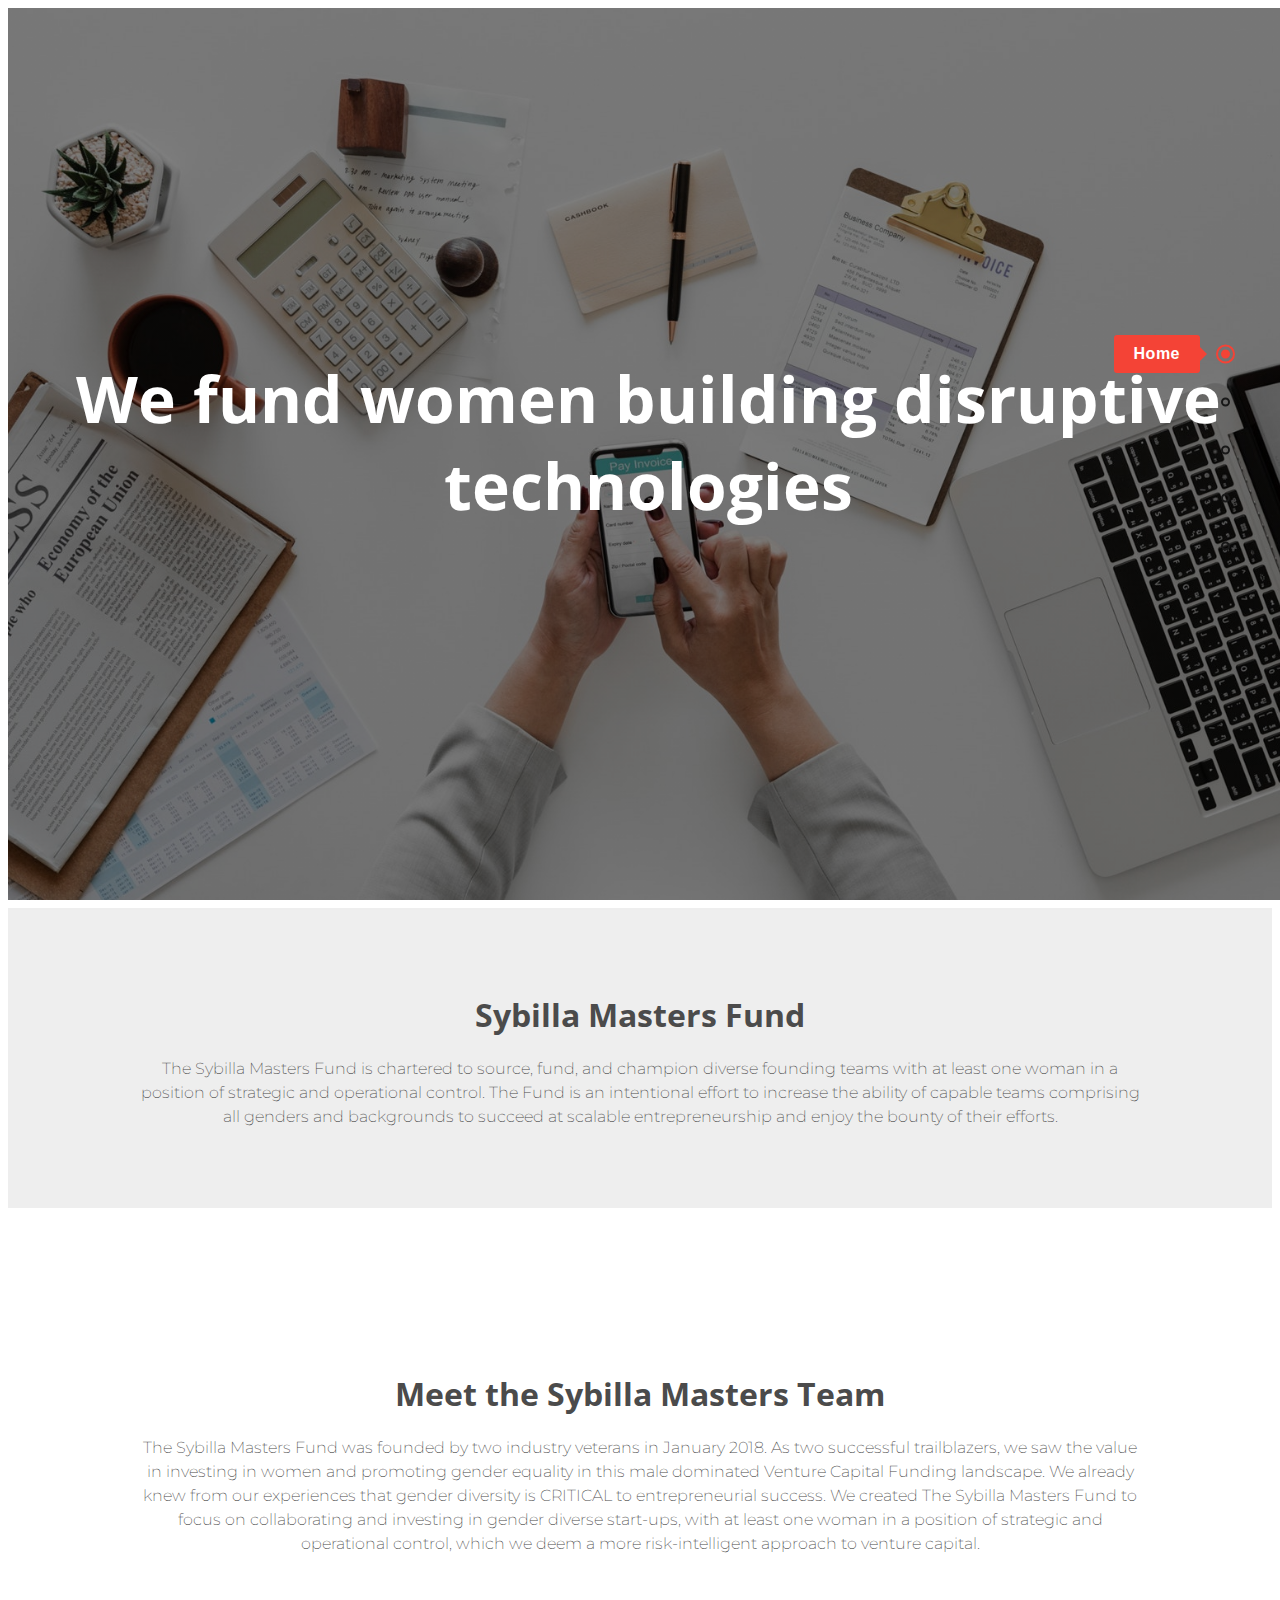
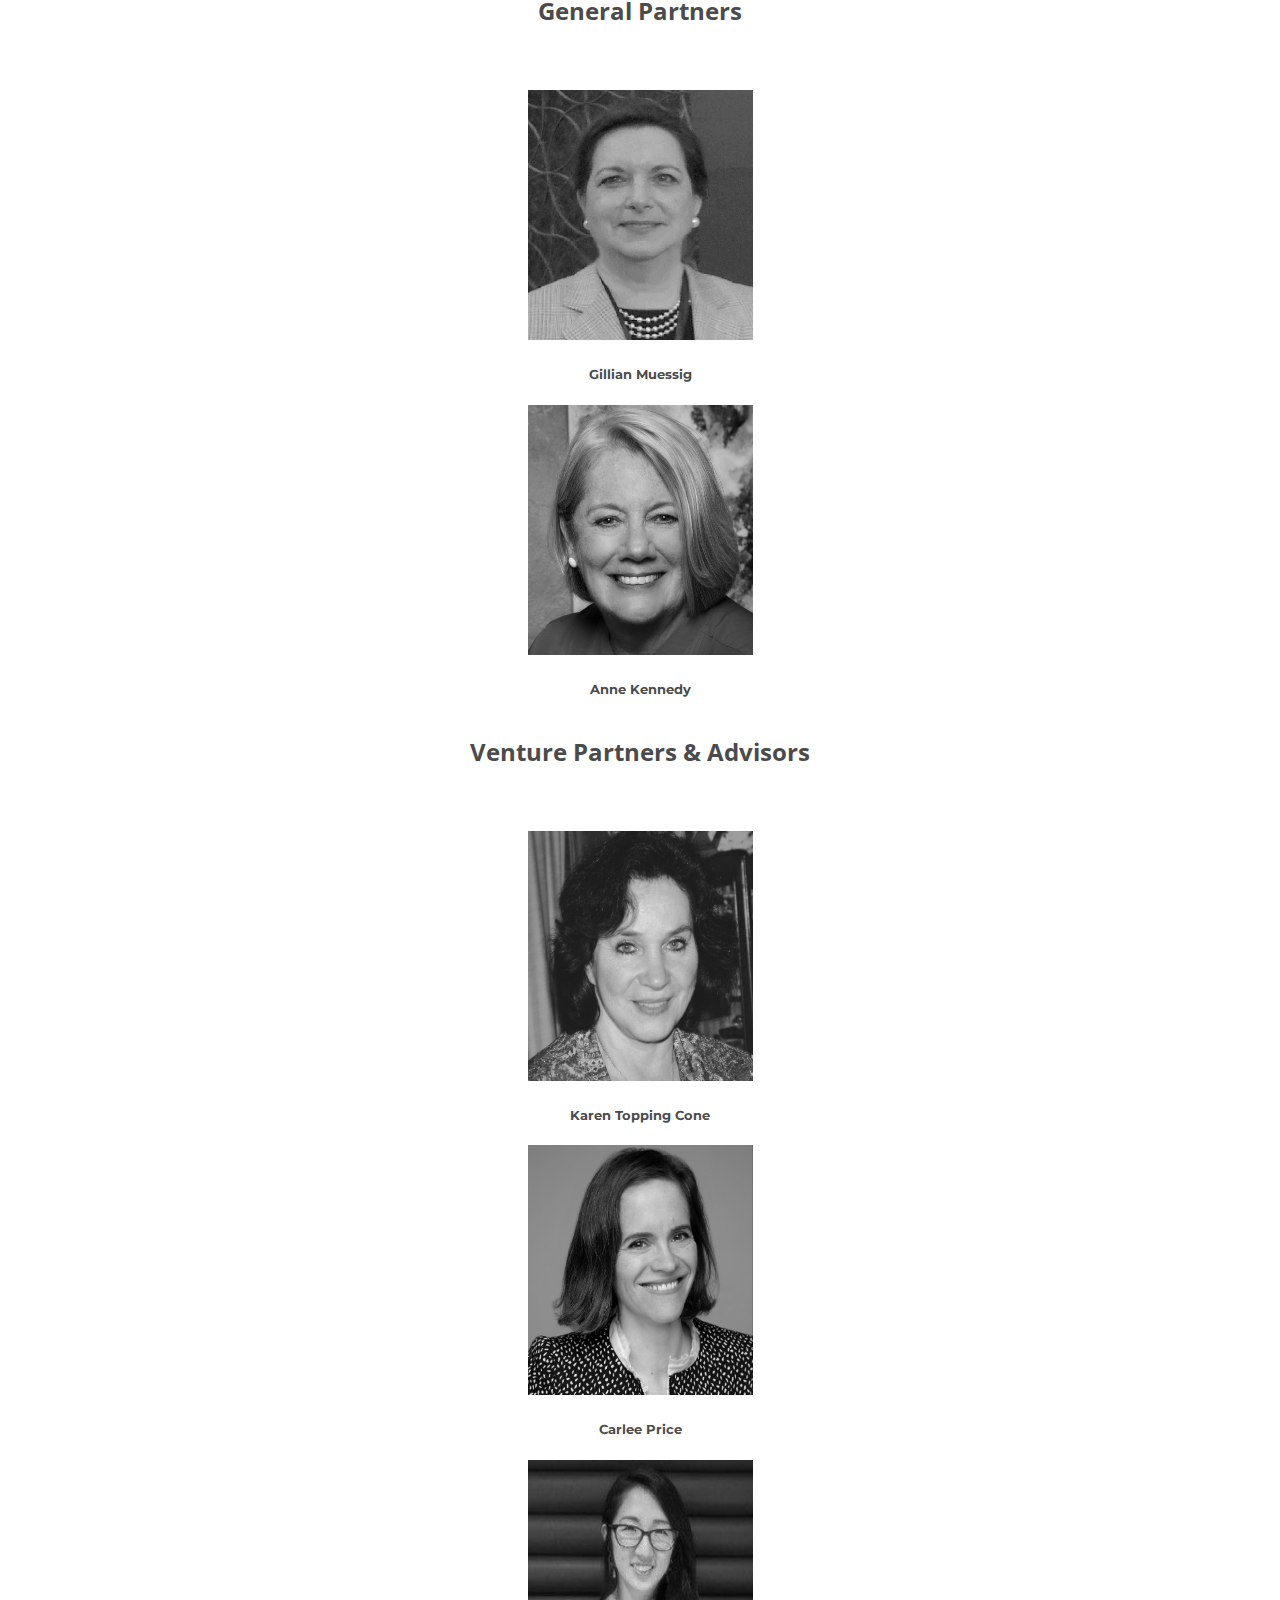
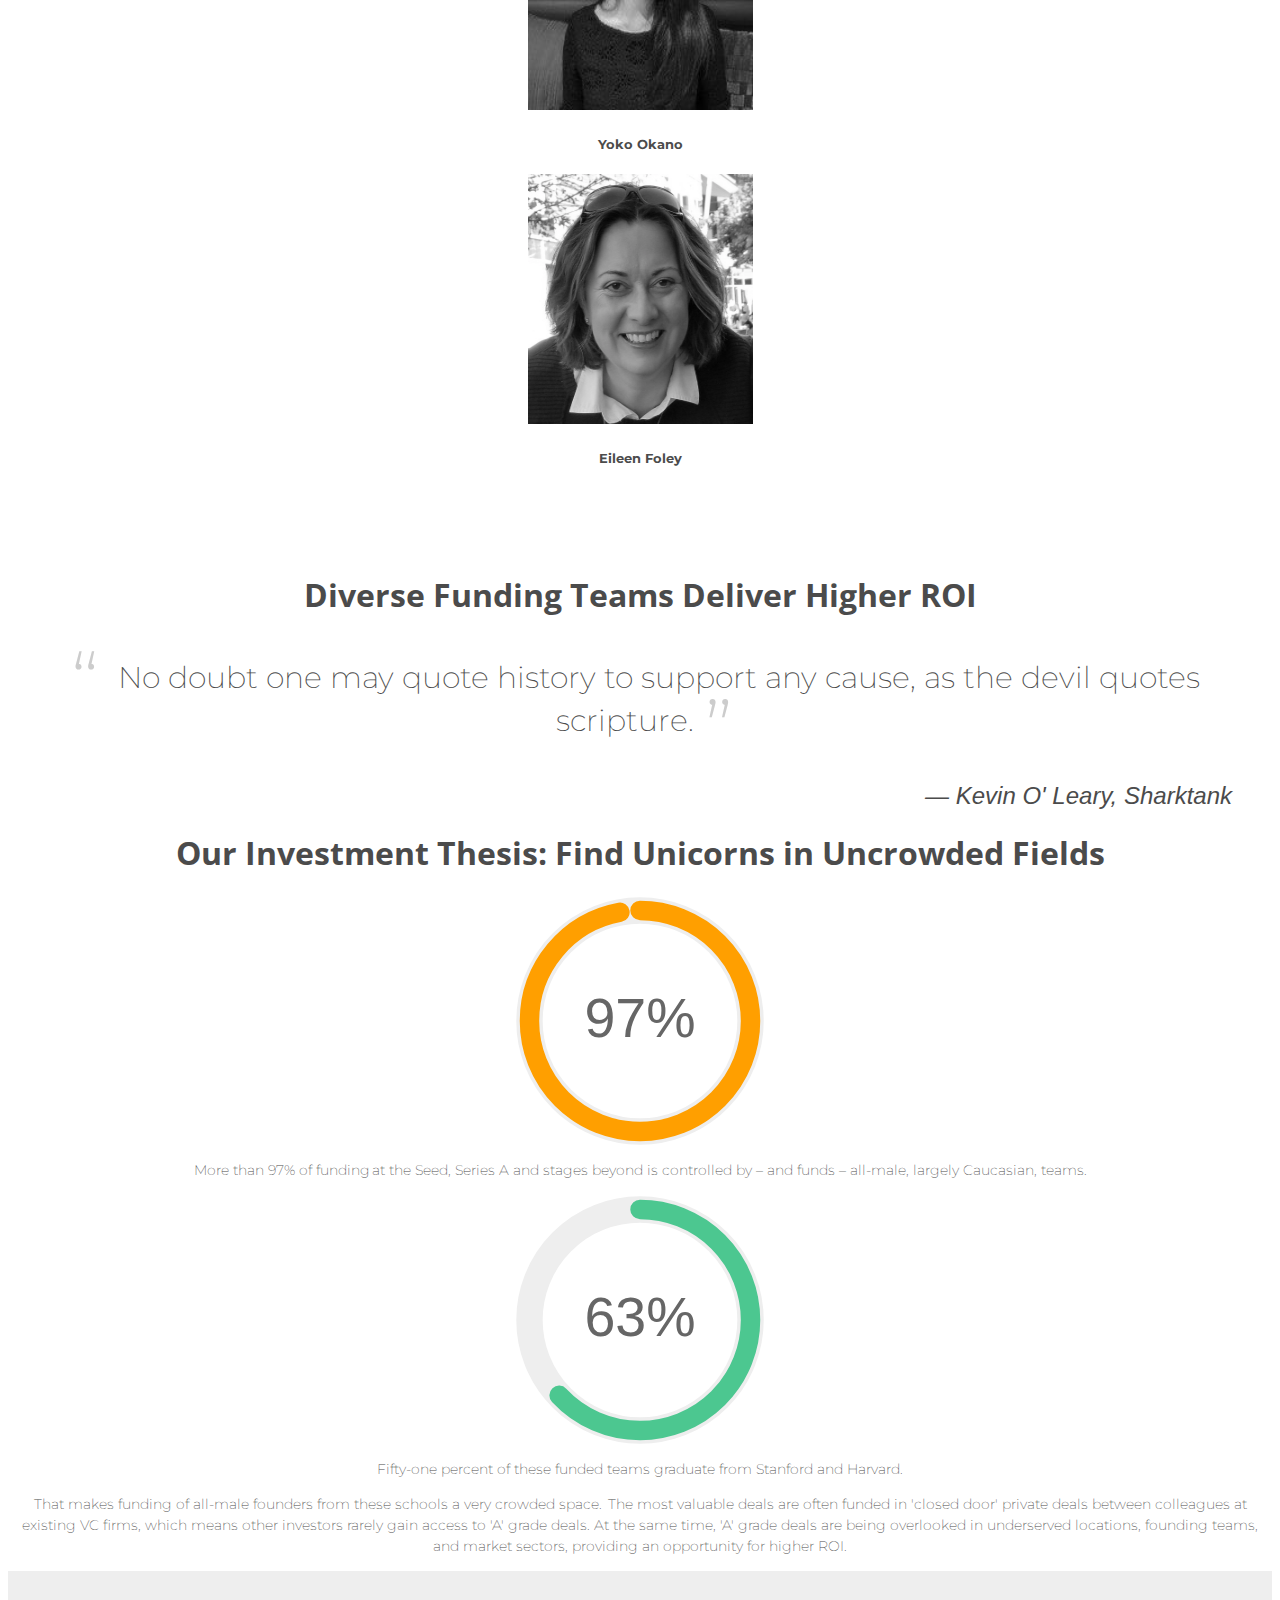
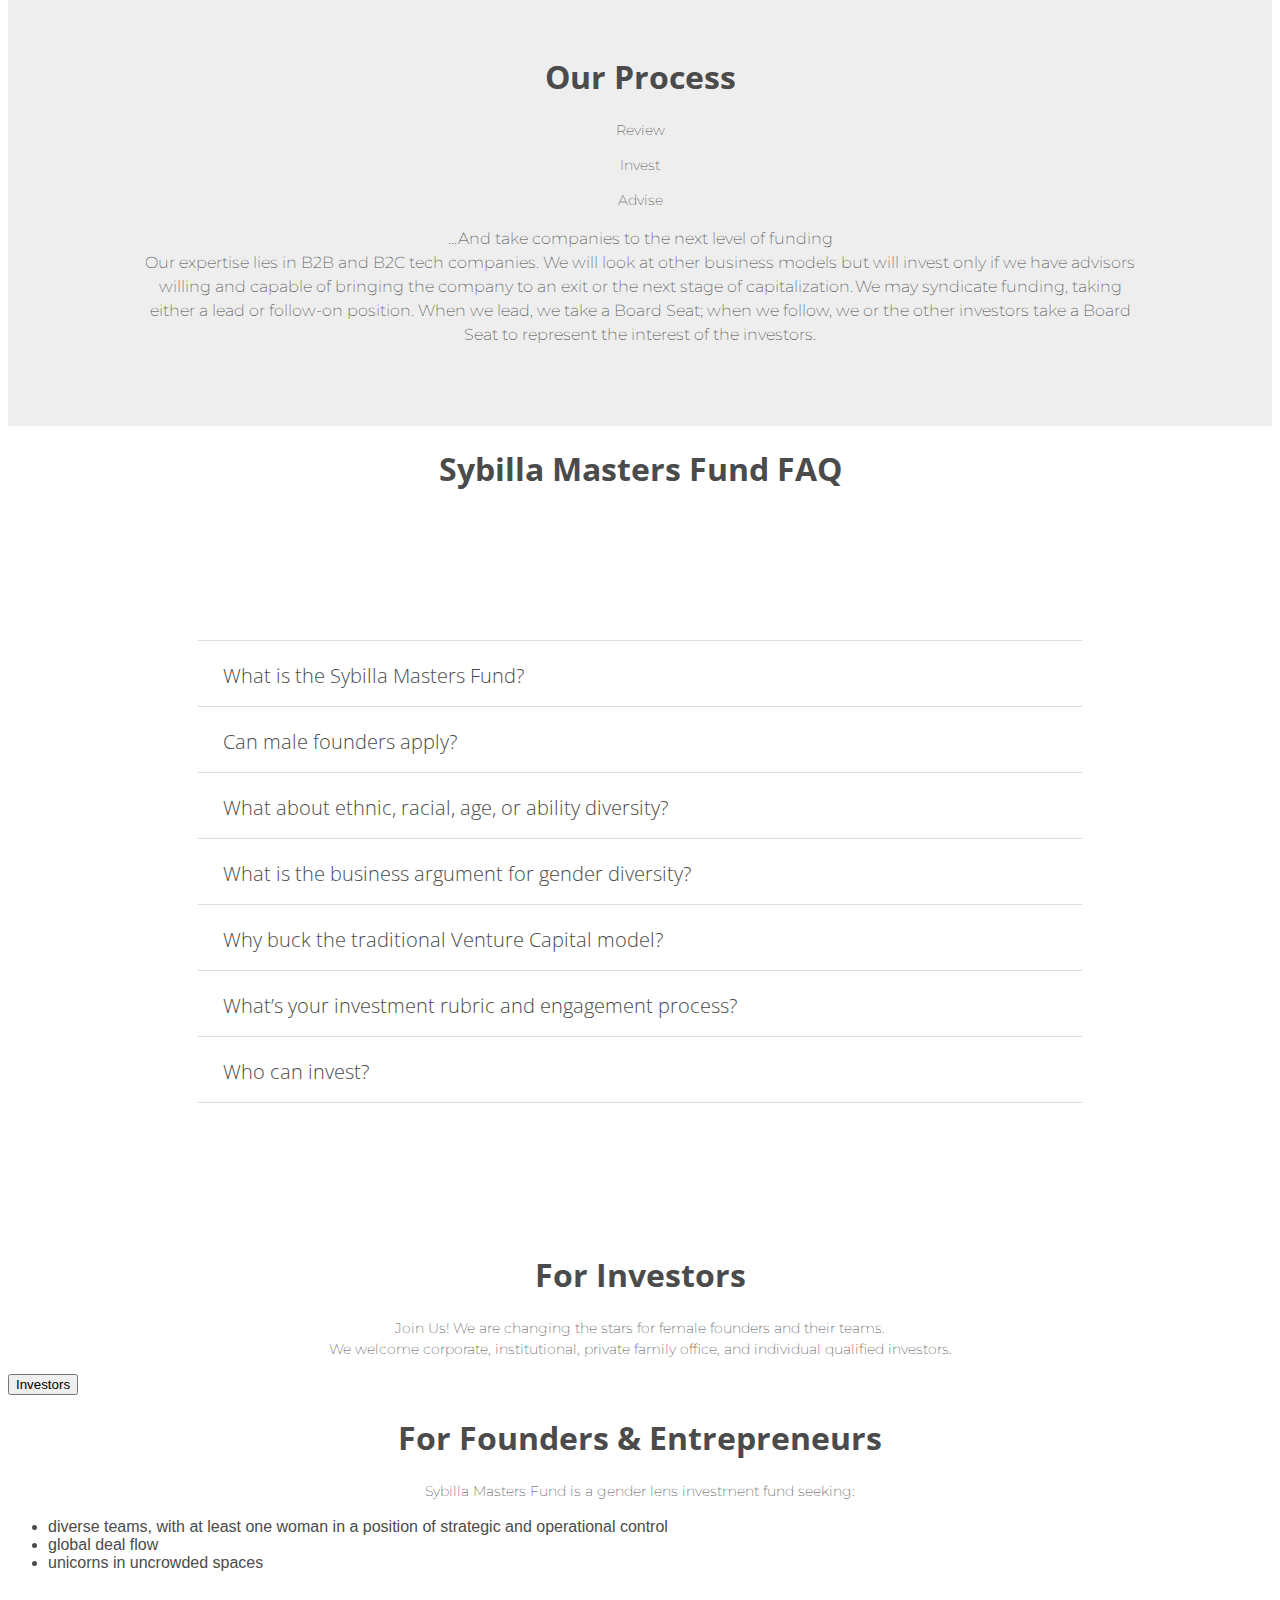
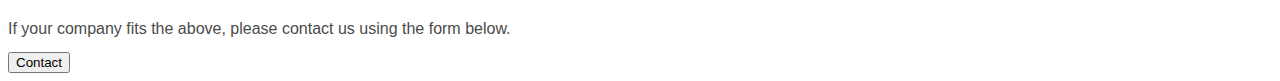
==== index.html @ 33b3172b "update" ====
<!DOCTYPE html>
<html lang="en">

  <head>

    <meta charset="utf-8">
    <meta name="viewport" content="width=device-width, initial-scale=1, shrink-to-fit=no">
    <meta name="description" content="">
    <meta name="author" content="">

    <title>Sybilla Masters Fund</title>

    <!-- Bootstrap core CSS -->
	<link rel="stylesheet" href="https://stackpath.bootstrapcdn.com/bootstrap/4.2.1/css/bootstrap.min.css" integrity="sha384-GJzZqFGwb1QTTN6wy59ffF1BuGJpLSa9DkKMp0DgiMDm4iYMj70gZWKYbI706tWS" crossorigin="anonymous">
	
	<!-- fa-icon -->
	<link href="vendor/fontawesome-free/css/all.min.css" rel="stylesheet">
	<!--javascript-->
   <script src="https://cdnjs.cloudflare.com/ajax/libs/popper.js/1.14.6/umd/popper.min.js" integrity="sha384-wHAiFfRlMFy6i5SRaxvfOCifBUQy1xHdJ/yoi7FRNXMRBu5WHdZYu1hA6ZOblgut" crossorigin="anonymous"></script>

    <!-- Custom styles for this template -->
    <link href="style.css" rel="stylesheet">

  </head>
  
  <body>
<!--nav -->
  <nav id="navbar" class="navbar">
  <ul class="nav-menu">
    <li>
      <a data-scroll="home" href="#home" class="dot active">
        <span>Home</span>
      </a>
    </li>
    <li>
      <a data-scroll="process" href="#process" class="dot">
        <span>About me</span>
      </a>
    </li>
    <li>
      <a data-scroll="faq" href="#faq" class="dot">
        <span>Services</span>
      </a>
    </li>
    <li>
      <a data-scroll="test" href="#test" class="dot">
        <span>Testimonials</span>
      </a>
    </li>
    <li>
      <a data-scroll="contact" href="#contact" class="dot">
        <span>Contact</span>
      </a>
    </li>
  </ul>
</nav>

<script type="text/javascript">
$(function() {
  
  var link = $('#navbar a.dot');
  
  // Move to specific section when click on menu link
  link.on('click', function(e) {
    var target = $($(this).attr('href'));
    $('html, body').animate({
      scrollTop: target.offset().top
    }, 600);
    $(this).addClass('active');
    e.preventDefault();
  });
  
  // Run the scrNav when scroll
  $(window).on('scroll', function(){
    scrNav();
  });
  
  // scrNav function 
  // Change active dot according to the active section in the window
  function scrNav() {
    var sTop = $(window).scrollTop();
    $('section').each(function() {
      var id = $(this).attr('id'),
          offset = $(this).offset().top-1,
          height = $(this).height();
      if(sTop >= offset && sTop < offset + height) {
        link.removeClass('active');
        $('#navbar').find('[data-scroll="' + id + '"]').addClass('active');
      }
    });
  }
  scrNav();
});
</script>
	
	<!-- end nav -->
	
  <section class="hero">
        <div class="hero-inner">
            <h1>We fund women building disruptive technologies</h1>

        </div>
    </section>
	
	<section id = "#about">
	<div class="text-intro">
	<h1>Sybilla Masters Fund</h1>
		<p>The Sybilla Masters Fund is chartered to source, fund, and champion diverse founding teams with at least one woman in a position of strategic and operational control. The Fund is an intentional effort to increase the ability of capable teams comprising all genders and backgrounds to succeed at scalable entrepreneurship and enjoy the bounty of their efforts.</p>
	</div>
	</section>
	<section id = "about_us_stats">
		<div class = "container"> 
			<div class = "row">
				<div class = "col-md-3 col-sm-4">
				<img src = "" alt = "">
				<h1> </h1>
				</div>
				
				<div class = "col-md-4 col-sm-4">
				<img src = "" alt = "">
				<h1></h1>
				</div>
			</div>
		
		</div>
	</section>
	<section id = "team">
	<h1>Meet the Sybilla Masters Team</h1>
	<p class = "over">The Sybilla Masters Fund was founded by two industry veterans in January 2018.  As two successful trailblazers, we saw the value in investing in women and promoting gender equality in this male dominated Venture Capital Funding landscape. We already knew from our experiences that gender diversity is CRITICAL to entrepreneurial success. We created The Sybilla Masters Fund to focus on collaborating and investing in gender diverse start-ups, with at least one woman in a position of strategic and operational control, which we deem a more risk-intelligent approach to venture capital.  </p>
	<div class = "container">
		<h2>General Partners</h2>
		<div class = "row center">
			<div class = "col-md-6 col-sm-6">
			<div class="team-member">
                <div class="team-img">
                    <img src="images/gillianMuessig.jpg" alt="team member" class="img-responsive"width = "225" height = "250">
                </div>
                               
            </div>
			<div class="team-title">
                <h5>Gillian Muessig</h5>
            </div>
			</div>
			
			<div class = "col-md-6 col-sm-6">
			<div class="team-member">
                <div class="team-img">
                    <img src="images/anneKennedy.jpg" alt="team member" class="img-responsive" width = "225" height = "250">
                </div>
                               
            </div>
			<div class="team-title">
                <h5>Anne Kennedy</h5>
            </div>
			</div>
		</div>
	</div>
	
	<div class = "container">
		<h2>Venture Partners & Advisors</h2>
		<div class = "row center">
			<div class = "col-md-3 col-sm-3">
			<div class="team-member">
                <div class="team-img">
                    <img src="images/karenCone.jpeg" alt="team member" class="img-responsive"width = "225" height = "250">
                </div>
                               
            </div>
			<div class="team-title">
                <h5>Karen Topping Cone</h5>
            </div>
			</div>
			
			<div class = "col-md-3 col-sm-3">
			<div class="team-member">
                <div class="team-img">
                    <img src="images/carleePrice.jpeg" alt="team member" class="img-responsive" width = "225" height = "250">
                </div>
                               
            </div>
			<div class="team-title">
                <h5>Carlee Price</h5>
            </div>
			</div>
			
			<div class = "col-md-3 col-sm-3">
			<div class="team-member">
                <div class="team-img">
                    <img src="images/yokoOkano.jpeg" alt="team member" class="img-responsive" width = "225" height = "250">
                </div>
                               
            </div>
			<div class="team-title">
                <h5>Yoko Okano</h5>
            </div>
			</div>
			
			<div class = "col-md-3 col-sm-3">
			<div class="team-member">
                <div class="team-img">
                    <img src="images/eileenFoley.png" alt="team member" class="img-responsive" width = "225" height = "250">
                </div>
                               
            </div>
			<div class="team-title">
                <h5>Eileen Foley</h5>
            </div>
			</div>
			
		
		</div>
	</div>
	
	</section>
	
	<!-- quotes -->
	<div class = "container">
		<h1> Diverse Funding Teams Deliver Higher ROI</h1>
		<div class = "row">
			<div class = "col-md-6">
				 <blockquote><p class="quotation"> 
  No doubt one may quote history to support any cause, as the devil quotes scripture.</p>
<footer>— Kevin O' Leary, Sharktank</footer>
</blockquote> 
			</div>
		</div>
	</div>
	
	
	<!-- stats -->
	<h1> Our Investment Thesis: Find Unicorns in Uncrowded Fields </h1>
	<div class = "container">
		<div class = "row">
			<div class = "col-md-6 col-sm-6">
			<svg viewBox="0 0 36 36" class="circular-chart orange">
				<path class="circle-bg"
        d="M18 2.0845
          a 15.9155 15.9155 0 0 1 0 31.831
          a 15.9155 15.9155 0 0 1 0 -31.831"
		/>
      <path class="circle"
        stroke-dasharray="97, 100"
        d="M18 2.0845
          a 15.9155 15.9155 0 0 1 0 31.831
          a 15.9155 15.9155 0 0 1 0 -31.831"
      />
      <text x="18" y="20.35" class="percentage">97%</text>
    </svg>
	<p> More than 97% of funding at the Seed, Series A and stages beyond is controlled by – and funds – all-male, largely Caucasian, teams.</p>
			</div>
			
			<div class = "col-md-6 col-sm-6">
			<svg viewBox="0 0 36 36" class="circular-chart green">
      <path class="circle-bg"
        d="M18 2.0845
          a 15.9155 15.9155 0 0 1 0 31.831
          a 15.9155 15.9155 0 0 1 0 -31.831"
      />
      <path class="circle"
        stroke-dasharray="63, 100"
        d="M18 2.0845
          a 15.9155 15.9155 0 0 1 0 31.831
          a 15.9155 15.9155 0 0 1 0 -31.831"
      />
      <text x="18" y="20.35" class="percentage">63%</text>
    </svg>
	<p>Fifty-one percent of these funded teams graduate from Stanford and Harvard.</p>
			</div>
		</div>
		<p>That makes funding of all-male founders from these schools a very crowded space. 
The most valuable deals are often funded in &#39;closed door&#39; private deals between colleagues at existing VC firms, which means other investors rarely gain
access to &#39;A&#39; grade deals. At the same time, &#39;A&#39; grade deals are being overlooked in underserved locations, founding teams, and market sectors, providing an
opportunity for higher ROI.</p>
	</div>
	
	<section id = "process">
		<h1> Our Process </h1>
		
		<div class = "container">
			<div class = "row">
			
				<div class = "col-md-4">
				<p style = "font-size: 2 em;">Review</p>
				</div>
				
				<div class = "col-md-4">
				<p style = "font-size: 2 em;">Invest</p>
				</div>
				
				<div class = "col-md-4">
				<p style = "font-size: 2 em;">Advise</p>
				</div>
			</div>
		</div>
		
		<p class = "over">...And take companies to the next level of funding
		</br>Our expertise lies in B2B and B2C tech companies. We will look at other business models but will invest only if we have advisors willing and capable of bringing the company to an exit or the next stage of capitalization. We may syndicate funding, taking either a lead or follow-on position. When we lead, we take a Board Seat; when we follow, we or the other investors take a Board Seat to represent the interest of the investors. </p>
	</section>
	
	<section id = "faq">
		<h1> Sybilla Masters Fund FAQ </h1>
		<div class="container accordion"> 
  
<div class="toggle">
	<div class="toggle-title ">
		<h3>
		<i></i>
		<span class="title-name">What is the Sybilla Masters Fund?</span>
		</h3>
	</div>
	<div class="toggle-inner">
		<p>A gender lens Venture Capital Fund chartered to support, fund, and champion high-potential technology-driven businesses with at least one woman on the founding team in a position of strategic and operational control. </p>
	</div>
	</div><!-- END OF TOGGLE -->
	
	
	<div class="toggle">
		<div class="toggle-title ">
			<h3>
			<i></i>
			<span class="title-name">Can male founders apply? </span>
			</h3>
		</div>
		
		<div class="toggle-inner">
			<p>Yes, so long as there is one woman in a position of strategic and operational control, appropriately titled and compensated. </p>
		</div>
		</div><!-- END OF TOGGLE -->
		
		<div class="toggle">
			<div class="toggle-title  ">
				<h3>
				<i></i>
				<span class="title-name"> What about ethnic, racial, age, or ability diversity? </span>
				</h3>
			</div>
			
			<div class="toggle-inner">
				<p>We encourage diversity across all sectors, as increasing volumes of evidence demonstrate that it promotes resiliency and improved financial success. We have elected to focus on gender diversity, but we collaborate with, support, and syndicate funding with other Funds focused on many elements of human diversity, inclusion, and belonging in technology and entrepreneurship. </p>
			</div>
			
			</div><!-- END OF TOGGLE -->
			
  
  
		<div class="toggle">
			<div class="toggle-title  ">
				<h3>
				<i></i>
				<span class="title-name">What is the business argument for gender diversity? </span>
				</h3>
			</div>
			
			<div class="toggle-inner">
				<p>Numerous studies confirm that companies with diversity in the senior management team prove stronger and more sustainable in the market. First Round Capital’s Ten-Year Study reported that women led companies returned an average of 63% higher ROI to their portfolio. An increasing number of studies reports increased gross margins, reduced customer churn, improved corporate governance, less fraud and other legal entanglements, all of which results in improved investor returns in both private and public sectors. </p>
			</div>
			
			</div><!-- END OF TOGGLE -->
			
  
  
		<div class="toggle">
			<div class="toggle-title ">
				<h3>
				<i></i>
				<span class="title-name">Why buck the traditional Venture Capital model? </span>
				</h3>
			</div>
			
			<div class="toggle-inner">
				<p>The traditional Venture focuses on funding the software that will power the ‘next big thing.’ Today, the lion’s share of Venture Capital is being invested in IoT, blockchain, Augmented and Virtual Reality, and Artificial Intelligence. The process entails a large number of investments with the expectation that one or two successful exits will return outsized returns, covering the losses for twenty to forty or more unprofitable or inadequately profitable liquidity events. 80% - 90% of venture funding in the United States still goes to male, Caucasian founders, most of whom have attended Harvard or Stanford. 
 </br>
With such a strong focus on such a small sub-group of founders and technologies, we believe that sector is over-invested and is prone to inflated valuations. The deal sourcing, investment premise, and funding process remain largely unchanged in venture capital for 25+ years. 
 </br>
The Sybilla Masters Fund addresses these critical issues. In addition to funding potential ‘Unicorns’ in the technology sector, we invest in companies that demonstrate the ability to provide investors with shorter term 2 – 7x exits. We utilize equity, debt, revenue-sharing, and hybrid model investment instruments designed to meet the more complex business building opportunities and return higher ROI to our investors. 
</p>
			</div>
			
			</div><!-- END OF TOGGLE -->
			
  
  
  
		<div class="toggle">
			<div class="toggle-title">
				<h3>
				<i></i>
				<span class="title-name">What’s your investment rubric and engagement process?</span>
				</h3>
			</div>
			
			<div class="toggle-inner">
				<p>Our intentional deal sourcing, stringent due diligence process, relevant funding vehicles, and strict tracking and reporting requirements increase success for both investors and founders. 
				<ul>
					<li>We optimize investor returns by seeking high quality deal flow in underinvested sectors and teams. </li>
					<li>We structure investments for optimal value to both investors and entrepreneurs, providing short term smaller exits that power longer term ‘big win’ exits. </li>
					<li>We partner with later stage VCs during our due diligence process and keep interested VCs informed at every benchmark. This establishes strong paths to Series B funding for our portfolio companies that require it. </li>
				</ul>
				</p>
			</div>
			
			</div><!-- END OF TOGGLE -->
			
			
  
  		<div class="toggle">
			<div class="toggle-title ">
				<h3>
				<i></i>
				<span class="title-name">Who can invest?</span>
				</h3>
			</div>
			
			<div class="toggle-inner">
				<p>Qualified individuals, wealth managers, and corporations. 
 </br>
Join Us! We welcome corporate, institutional, Private Family Offices, and individual Qualified Purchaser investors. Please contact us [link to contact page] 
</p>
			</div>
			
			</div><!-- END OF TOGGLE -->
  
  
		</div>
		<script src='https://cdnjs.cloudflare.com/ajax/libs/jquery/2.1.3/jquery.min.js'></script>
<script type="text/javascript">
if (jQuery(".toggle .toggle-title").hasClass("active")) {
  jQuery(".toggle .toggle-title.active")
    .closest(".toggle")
    .find(".toggle-inner")
    .show();
}
jQuery(".toggle .toggle-title").click(function() {
  if (jQuery(this).hasClass("active")) {
    jQuery(this)
      .removeClass("active")
      .closest(".toggle")
      .find(".toggle-inner")
      .slideUp(200);
  } else {
    jQuery(this)
      .addClass("active")
      .closest(".toggle")
      .find(".toggle-inner")
      .slideDown(200);
  }
});
</script>

	</section>
	
	<section id = "contact">
		<div class = "container contact">
			<div class = "row">
				<div class = "col-md-6 investors">
					<h1>For Investors</h1>
					<p>Join Us! We are changing the stars for female founders and their teams.
					</br> We welcome corporate, institutional, private family office, and individual qualified investors.</p>
					<button class = "btn btn-danger">Investors</button>
				</div>
				<div class = "col-md-6">
					<h1> For Founders & Entrepreneurs </h1>
					<p>Sybilla Masters Fund is a gender lens investment fund seeking: </p>
						<p><ul>
							<li>diverse teams, with at least one woman in a position of strategic and operational control</li>
							<li>global deal flow</li>
							<li>unicorns in uncrowded spaces</li>
						</ul></p>
						
						</br></p> If your company fits the above, please contact us using the form below.</p>
					<button class = "btn btn-danger">Contact</button>
				</div>
			</div>	
		</div>
	</section>
	<!--
	<section id = "footer">
	<div class = "footer">
	<p> Get in touch with us <p>
	<div class="social-icons">
            <a href="https://www.linkedin.com/in/samprikta-basu/">
              <i class="fab fa-linkedin-in"></i>
            </a>
            <a href="https://github.com/sampossible">
              <i class="fab fa-github"></i>
            </a>
            <a href="#">
              <i class="fab fa-facebook-f"></i>
            </a>
          </div>
	</div>
	</section>
	-->
  </body>
---- style.css ----
@import url('https://fonts.googleapis.com/css?family=Montserrat:500|Open+Sans:700');


h1 {
	font-family: 'Open Sans', sans-serif;
	font-size: 2em;
	text-align: center;
}

p {
	font-family: 'Montserrat', sans-serif;
	text-align: center;
	
}

.text-intro {
	text-align: center;
	padding-left: 10%;
	padding-right: 10%;
	padding-top: 5%;
	padding-bottom: 5%;
	background-color: #EEEEEE;
	
	
}

#team {
	padding-top: 5%;
	padding-bottom: 5%;
}

.text-intro p {
	font-size: 1em;
}
.center {
	text-align: center;
	margin-top: 5%;
}
.team-title {
	font-family: 'Montserrat', sans-serif; 
	text-align: center;
}

h2 {
	font-family: 'Open Sans', sans-serif;
	text-align: center;
	margin-top: 3%;
}
.team-member {
	display: inline-block;
}

.team-img {
	width: 400px;
	height: auto;
}
.over {
	font-size: 1em;
	margin-right: 10%;
	margin-left: 10%;
}
.hero {
    /* Sizing */
    width: 100vw;
    height: 100vh;
    
    /* Flexbox stuff */
    display: flex;
    justify-content: center;
    align-items: center;
    
    /* Text styles */
    text-align: center;
	
	/* background styles */
	background-image: linear-gradient( rgba(0, 0, 0, 0.5), rgba(0, 0, 0, 0.5) ), url('images/hero.jpg');
    background-size: cover;
    background-position: center center;
    background-repeat: no-repeat;
    background-attachment: fixed;
}

.hero h1 {
    /* Text styles */
    font-size: 4em;
	color: white;
    
    /* Margins */
    margin-top: 0;
    margin-bottom: 0.5em;
	
}

.hero img {
	text-align: center;
}
#process {
	padding-top: 5%;
	padding-bottom: 5%;
	background-color: #EEEEEE;
}

.hero h2 {
	font-family: 'Montserrat', sans-serif;
}



.hero .btn {
    /* Positioning and sizing */
    display: block;
    width: 200px;
    
    /* Padding and margins */
    padding: 1em;
    margin-top: 20px;
    margin-left: auto;
    margin-right: auto;
    
    /* Text styles */
    color: black;
    text-decoration: none;
    font-size: 1.5em;
    
    /* Border styles */
    border: 3px solid black;
    border-radius: 20px;
	font-family: 'Montserrat', sans-serif;
}

/* nav */
.navbar {
  position: fixed;
  z-index: 999;
  top: 50%;
  right: 50px;
  transform: translateY(-50%);
}
.navbar .nav-menu {
  margin: 0;
  padding: 0;
  list-style-type: none;
}
.navbar .nav-menu li {
  position: relative;
  min-width: 200px;
  text-align: right;
}
.navbar .nav-menu li .dot {
  display: block;
  color: #fff;
  padding: 5px 0;
}
.navbar .nav-menu li .dot::before,
.navbar .nav-menu li .dot::after {
  display: block;
  position: absolute;
  content: '';
  border-radius: 50%;  
  top: 50%;  
  transition: all .3s ease;
}
.navbar .nav-menu li .dot::before {
  width: 5px;
  height: 5px;
  right: 0;
  border: 2px solid #181818;
  transform: translateY(-50%);
}
.navbar .nav-menu li .dot::after {
  width: 15px;
  height: 15px;
  border: 2px solid #f44336;
  right: -5px;
  transform: translateY(-50%) scale(0);
}
.navbar .nav-menu li .dot.active::before,
.navbar .nav-menu li:hover .dot::before {
  background: #f44336;
  border-color: #f44336;
}
.navbar .nav-menu li .dot.active::after,
.navbar .nav-menu li:hover .dot::after {
  transform: translateY(-50%) scale(1);  
}
.navbar .nav-menu li .dot span {
  display: inline-block;
  opacity: 0;
  font-weight: 700;
  letter-spacing: .5px;
  text-transform: capitalize;
  background-color: #f44336;
  padding: 10px 20px;
  border-radius: 3px;
  margin-right: 30px;
  transform: translateX(20px);
  transition: all .3s ease;
}
.navbar .nav-menu li .dot span::before {
  display: block;
  position: absolute;
  content: '';
  border-left: 7px solid #f44336;
  border-top: 7px solid transparent;
  border-bottom: 7px solid transparent;
  top: 50%;
  transform: translate(7px, -50%);
  right: 0;
  transition: all .3s ease;
}
.navbar .nav-menu li .dot.active span,
.navbar .nav-menu li:hover .dot span {
  transform: translateX(0px);
  opacity: 1;
}

/* end nav */
/*faq */

/* Styles for page */ 
.accordion {
  width: 70%;
  margin: 150px auto;
}

body {
  color: #4B4B4B;
  font-family: sans-serif;
}
body a {
  cursor: pointer;
  color: #4B4B4B;
  text-decoration: none;
}

span {
  letter-spacing: 0px;
}

p {
  font-weight: 200;
  line-height: 1.5;
  font-size: 14px;
}

/* Styles for Accordion */
.toggle:last-child {
  border-bottom: 1px solid #dddddd;
}
.toggle .toggle-title {
  position: relative;
  display: block;
  border-top: 1px solid #dddddd;
  margin-bottom: 6px;
}
.toggle .toggle-title h3 {
  font-size: 20px;
  font-family: 'Open Sans', sans-serif;
  margin: 0px;
  line-height: 1;
  cursor: pointer;
  font-weight: 200;
}
.toggle .toggle-inner {
  padding: 7px 25px 10px 25px;
  display: none;
  margin: -7px 0 6px;
}
.toggle .toggle-inner div {
  max-width: 100%;
}
.toggle .toggle-title .title-name {
  display: block;
  padding: 25px 25px 14px;
}
.toggle .toggle-title a i {
  font-size: 22px;
  margin-right: 5px;
}
.toggle .toggle-title i {
  position: absolute;
  background: url("http://arielbeninca.com/Storage/plus_minus.png") 0px -24px no-repeat;
  width: 24px;
  height: 24px;
  transition: all 0.3s ease;
  margin: 20px;
  right: 0;
}
.toggle .toggle-title.active i {
  background: url("http://arielbeninca.com/Storage/plus_minus.png") 0px 0px no-repeat;
}


/* percent circles */

.flex-wrapper {
  display: flex;
  flex-flow: row nowrap;
}

.single-chart {
  width: 33%;
  justify-content: space-around ;
}

.circular-chart {
  display: block;
  margin: 10px auto;
  max-width: 80%;
  max-height: 250px;
}

.circle-bg {
  fill: none;
  stroke: #eee;
  stroke-width: 3.8;
}

.circle {
  fill: none;
  stroke-width: 2.8;
  stroke-linecap: round;
  animation: progress 1s ease-out forwards;
}

@keyframes progress {
  0% {
    stroke-dasharray: 0 100;
  }
}

.circular-chart.orange .circle {
  stroke: #ff9f00;
}

.circular-chart.green .circle {
  stroke: #4CC790;
}

.circular-chart.blue .circle {
  stroke: #3c9ee5;
}

.percentage {
  fill: #666;
  font-family: sans-serif;
  font-size: 0.5em;
  text-anchor: middle;
}

/* quotes */

.quotation{
  font-size: 30px;
  //margin: 0 auto;
  quotes: "\201C""\201D""\2018""\2019";
  padding: 10px 20px;
  line-height: 1.4;
}

.quotation:before {
  content: open-quote;
  display: inline;
  height: 0;
  line-height: 0;
  left: -10px;
  position: relative;
  top: 30px;
  color: #ccc;
  font-size: 3em;
}
.quotation::after {
  content: close-quote;
  display: inline;
  height: 0;
  line-height: 0;
  left: 10px;
  position: relative;
  top: 35px;
  color: #ccc;
  font-size: 3em;
}
footer{
  margin:0;
  text-align: right;
  font-size: 1.5em;
  font-style: italic;
}
/* contact */

/* footer */

.footer {
	background-color: "#595553"
}
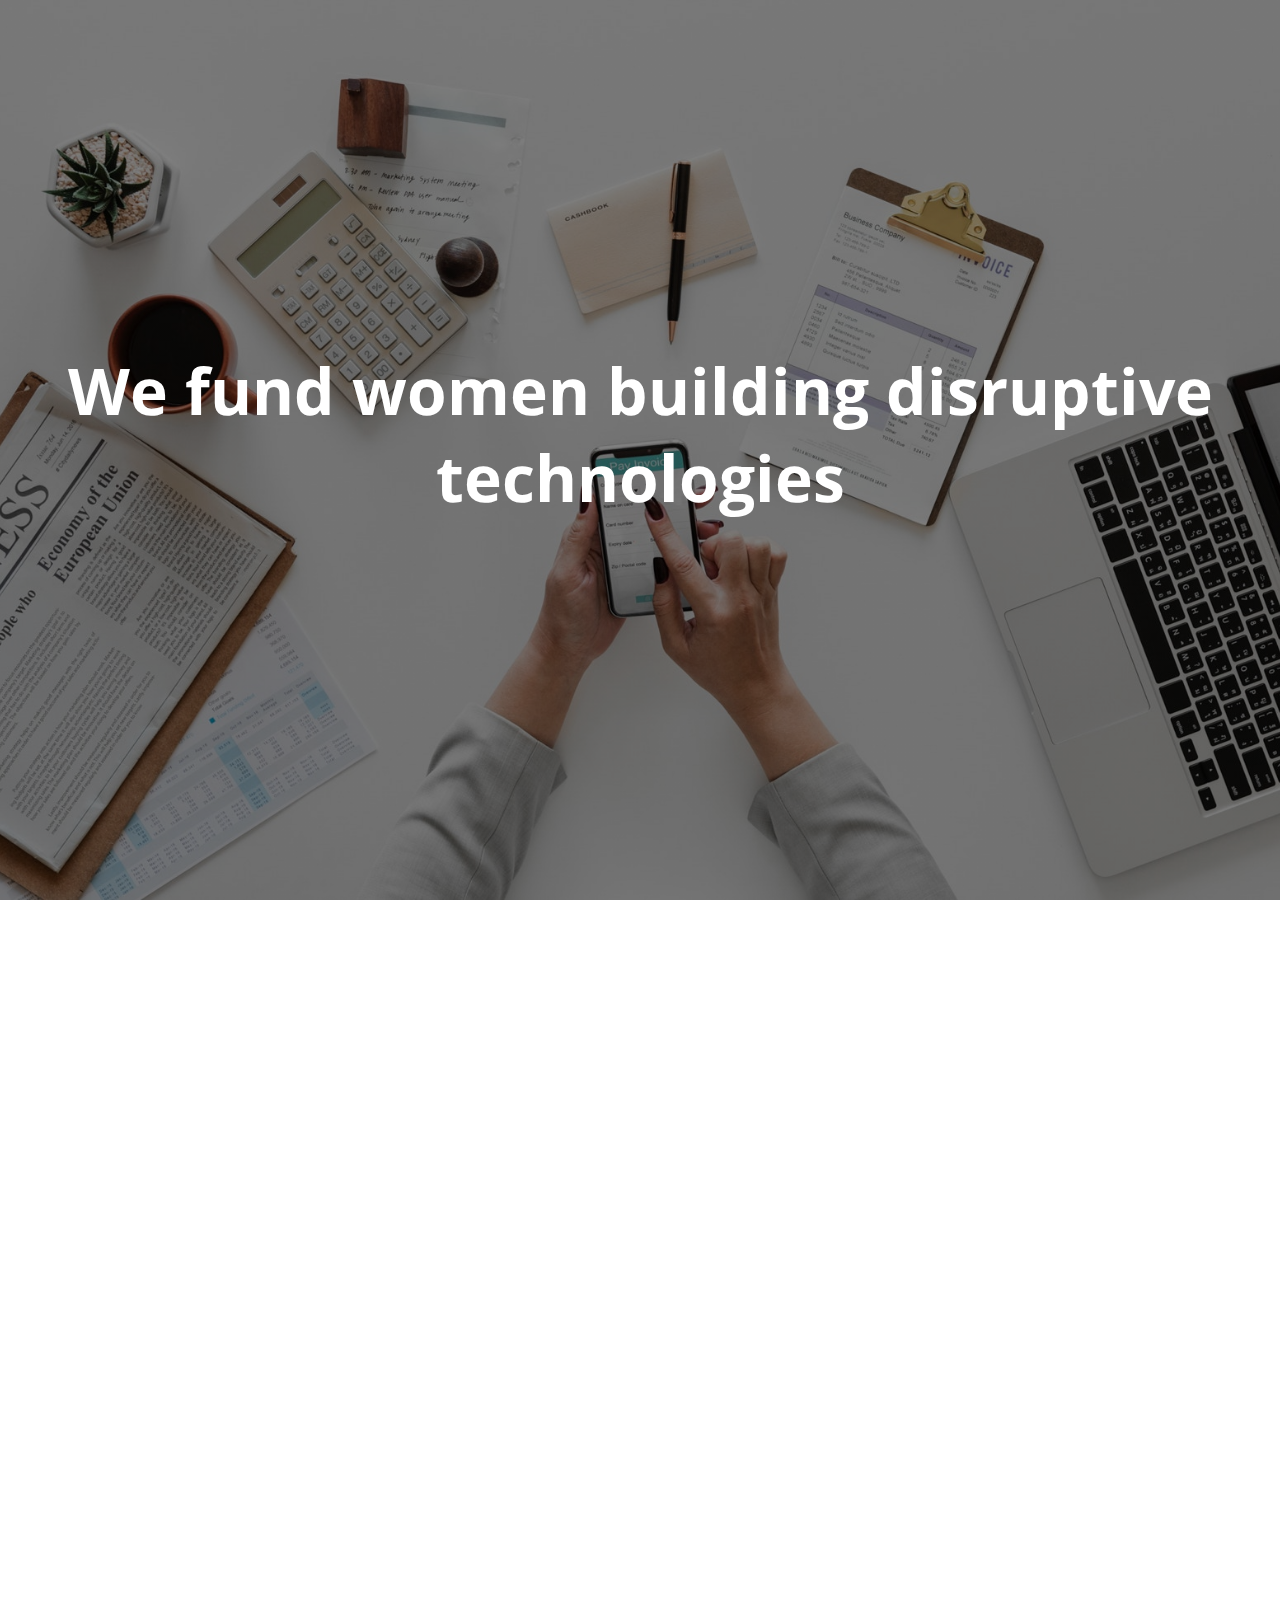
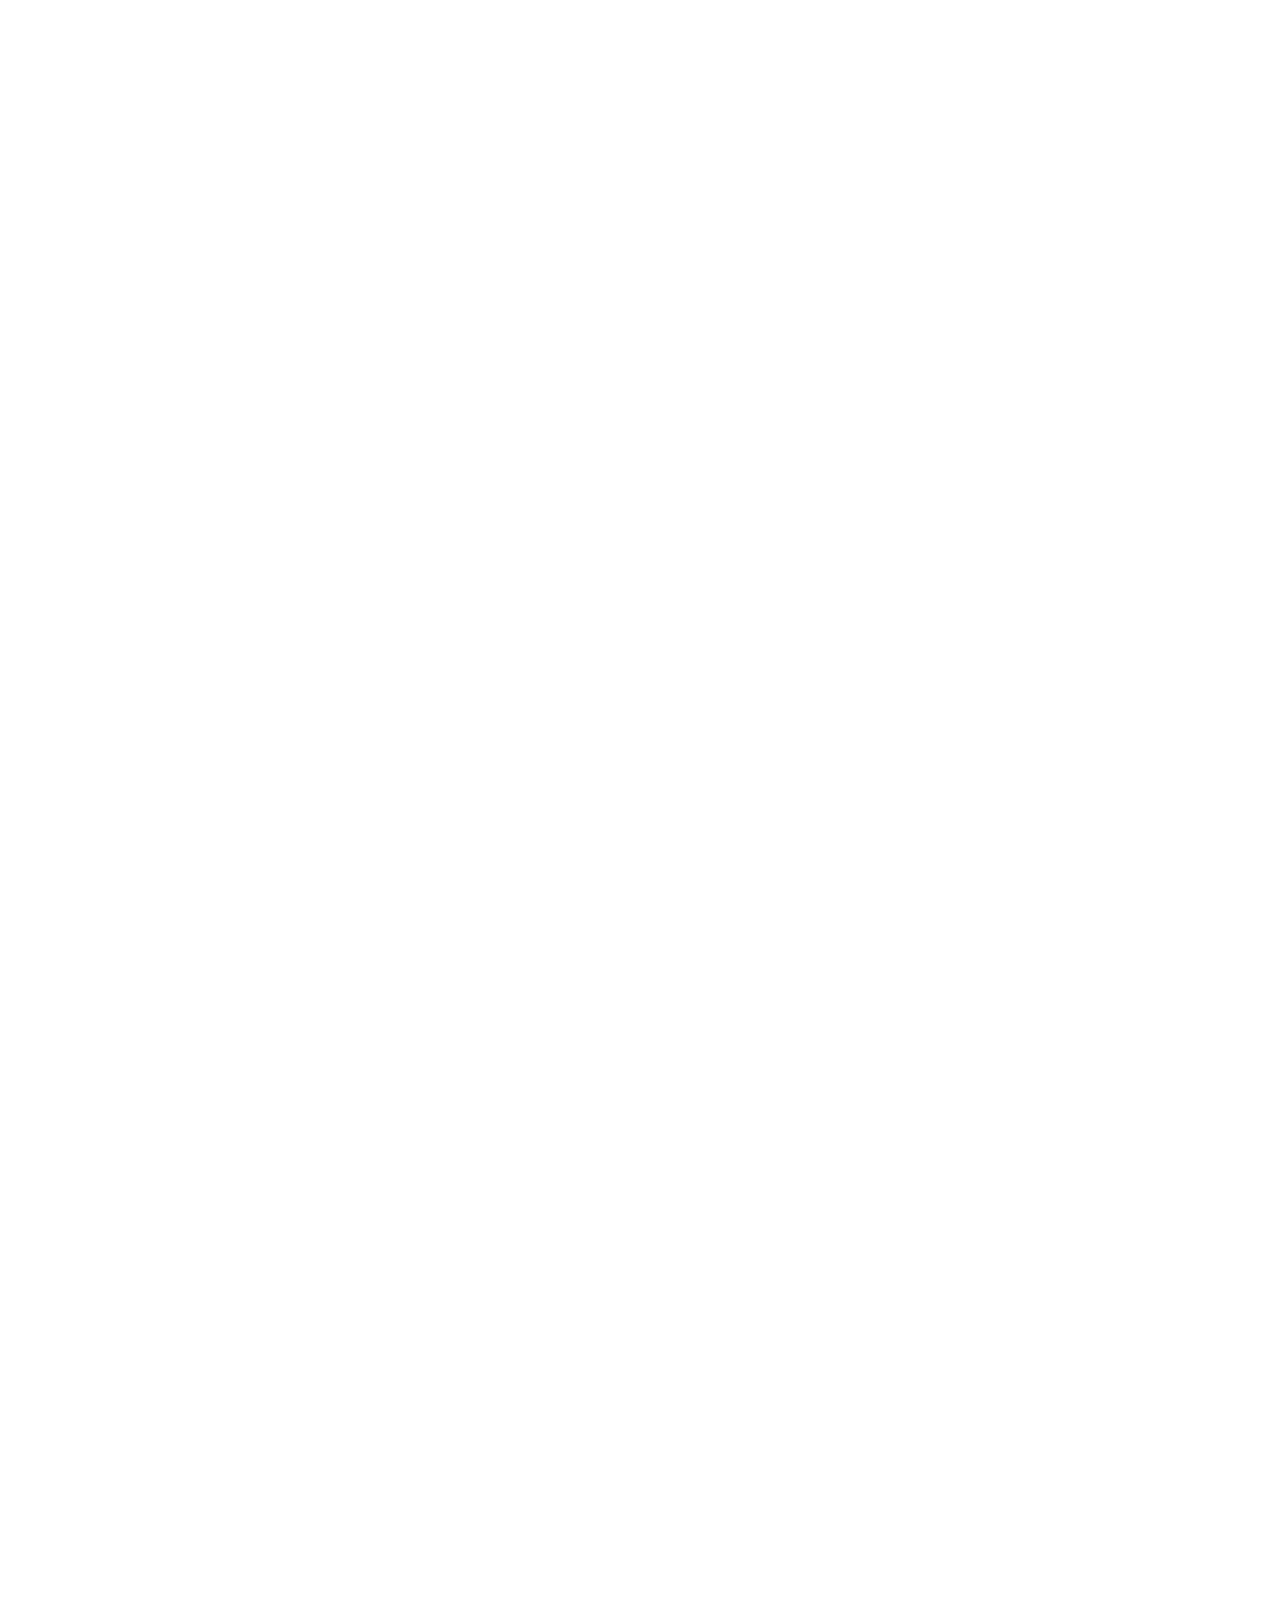
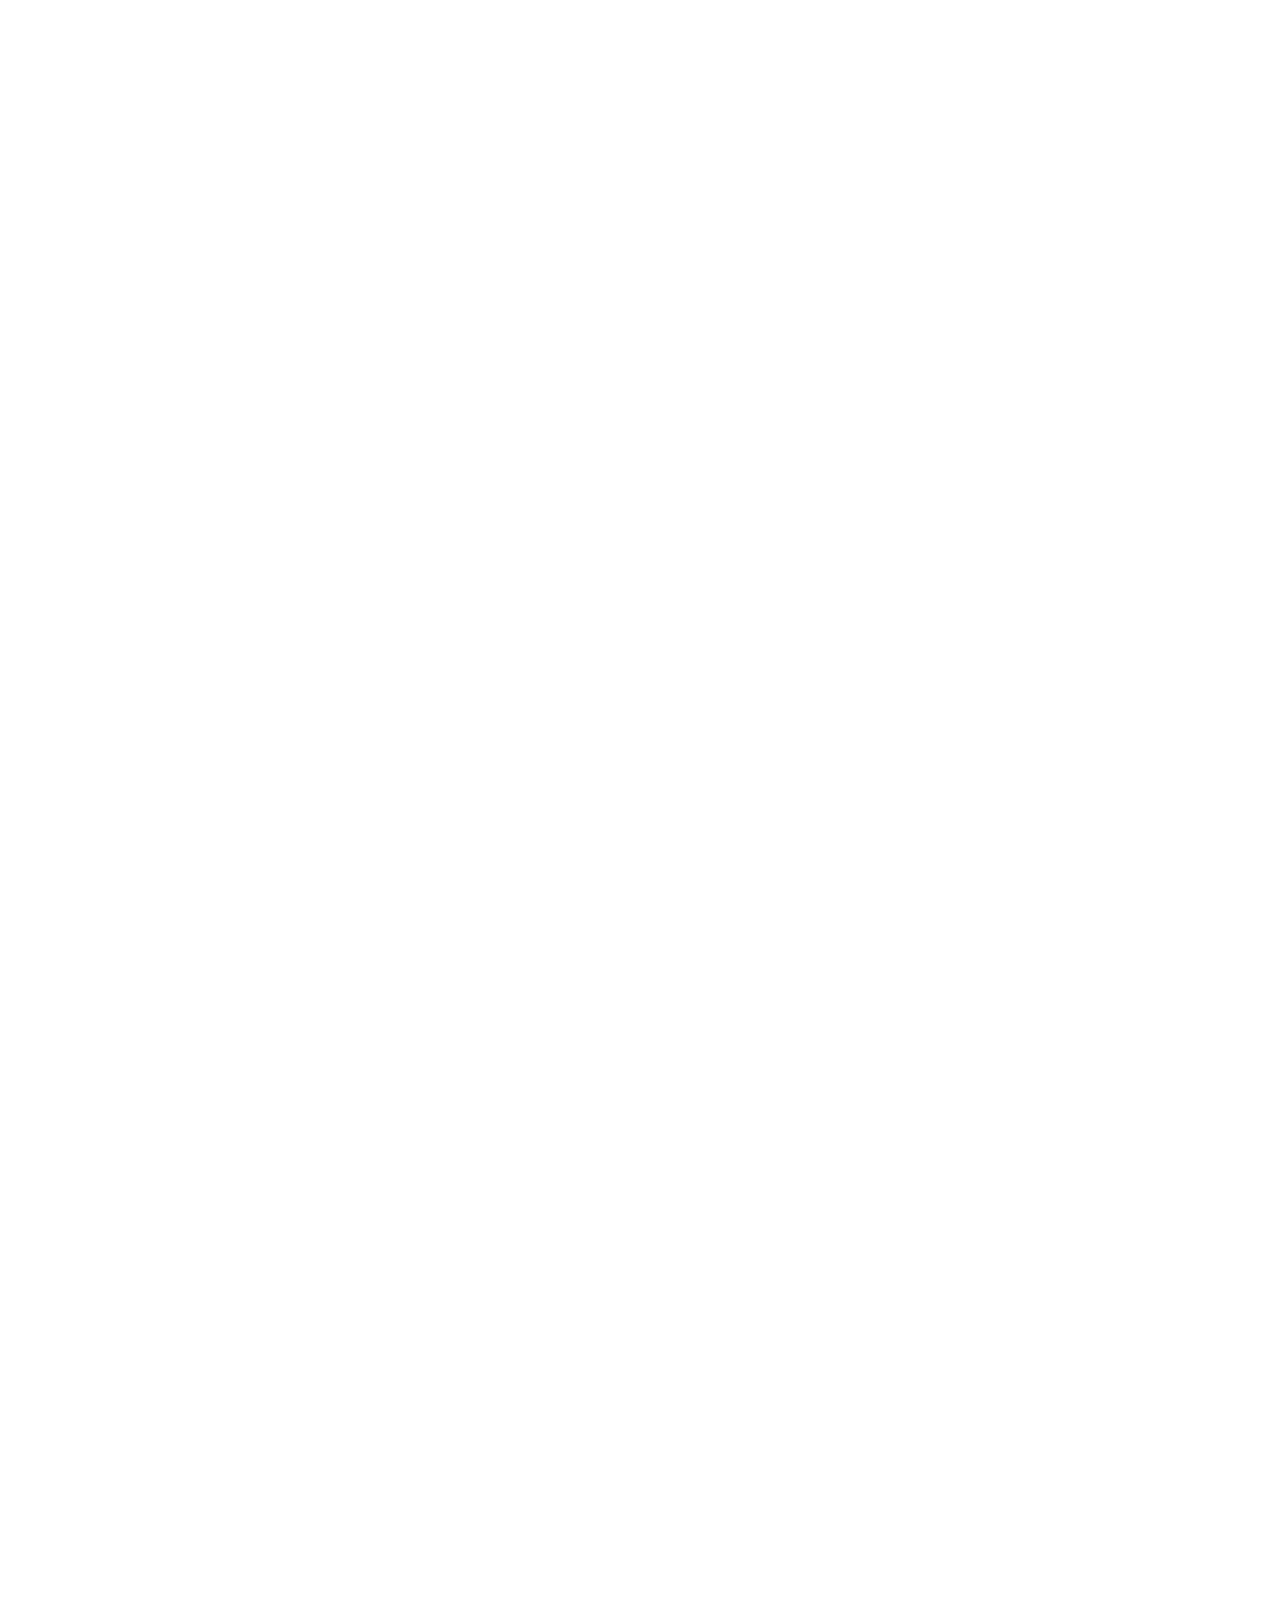
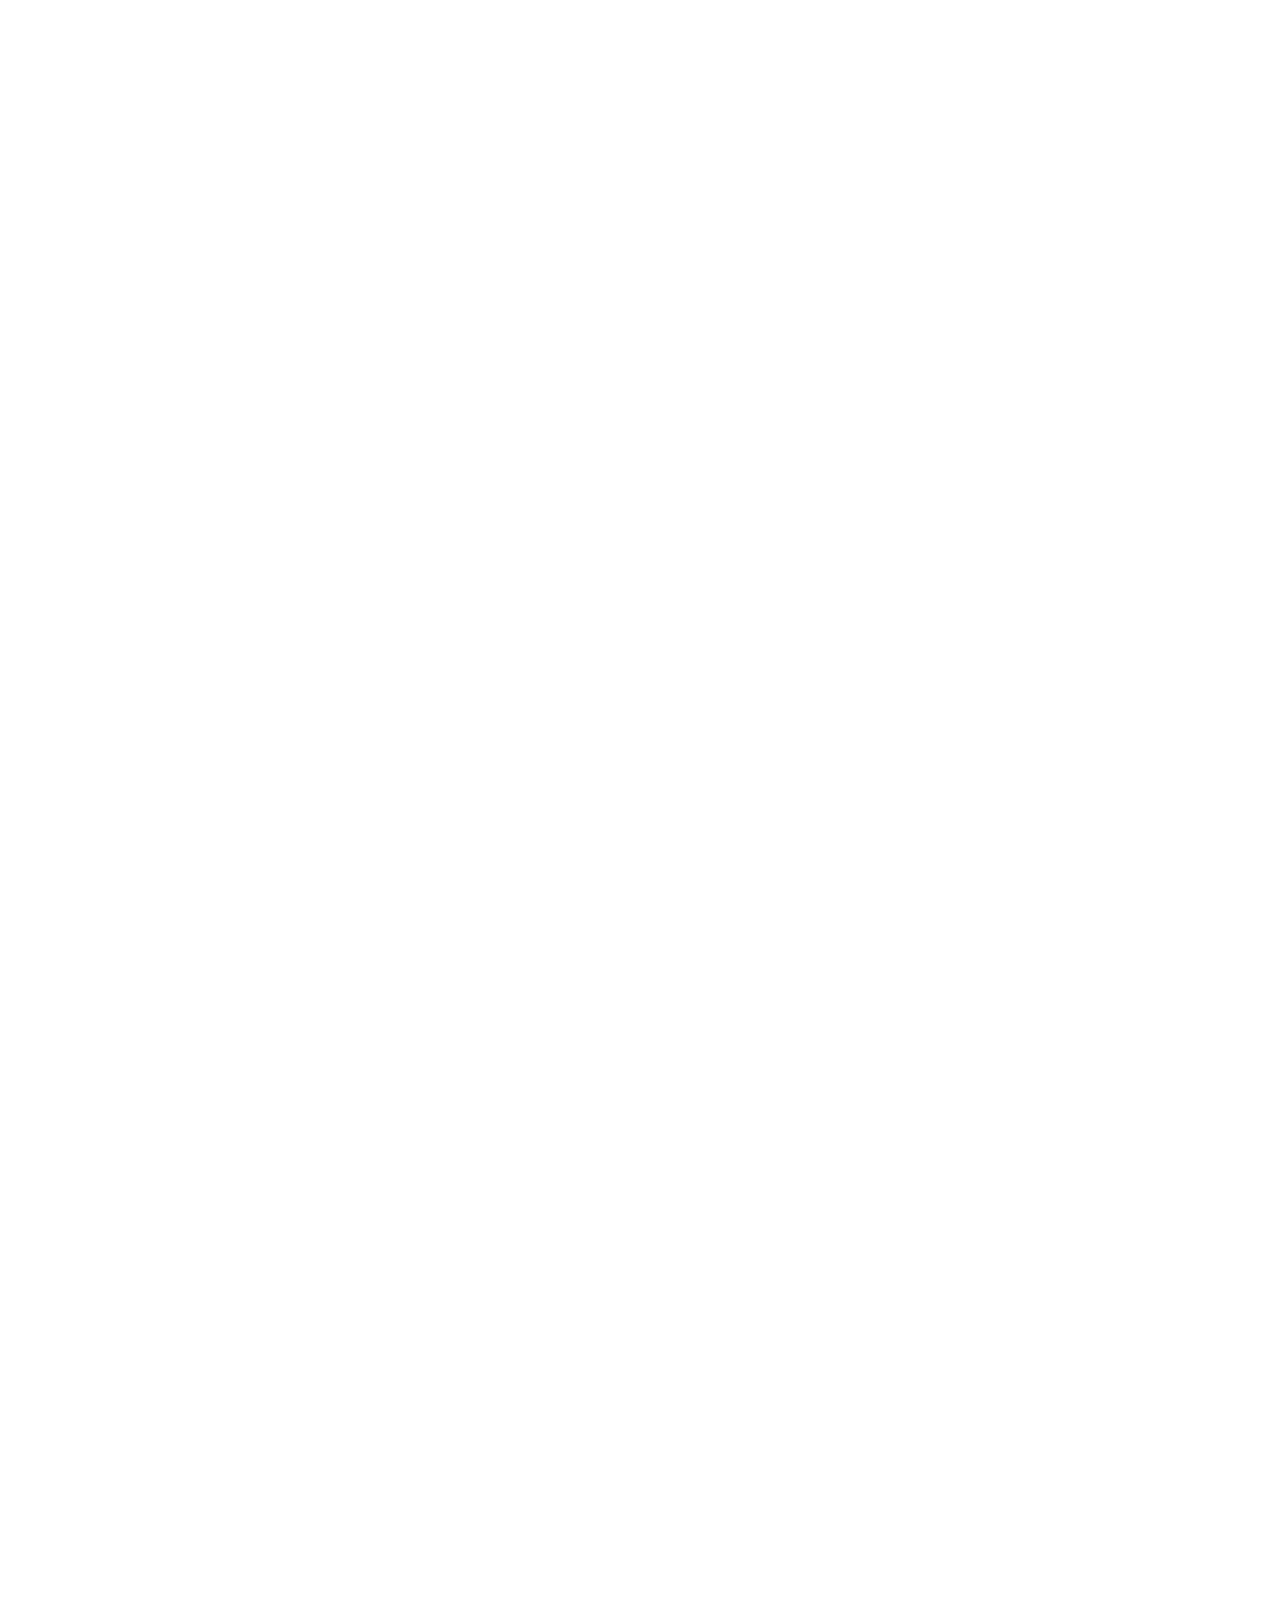
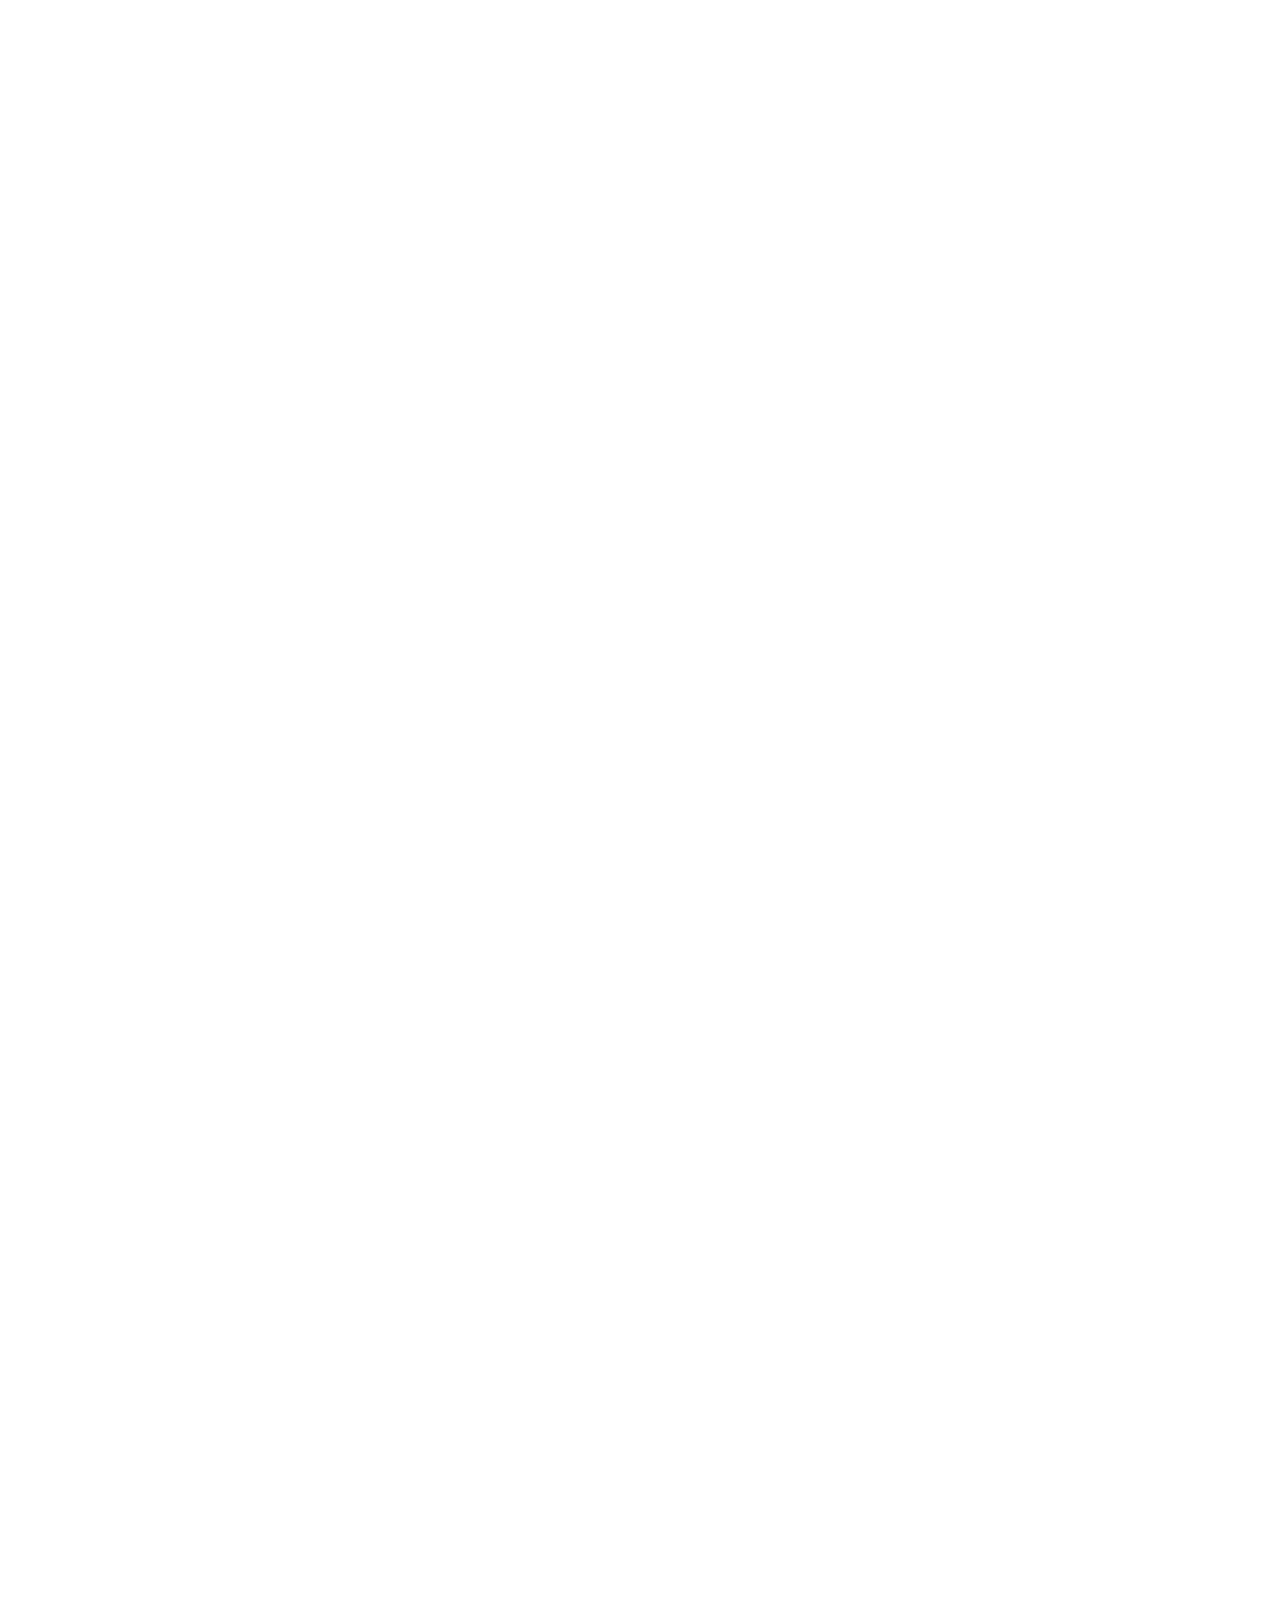
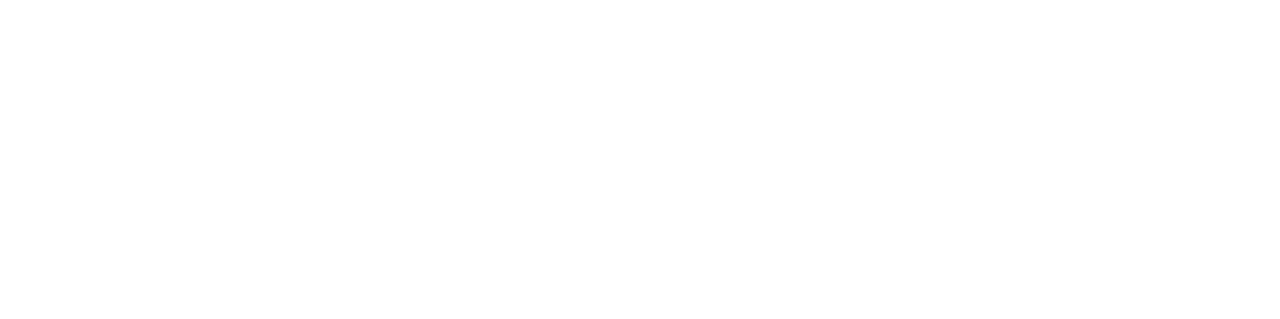
==== commit e6683018: "stuff" ====
--- a/index.html
+++ b/index.html
@@ -14,7 +14,7 @@
 	<link rel="stylesheet" href="https://stackpath.bootstrapcdn.com/bootstrap/4.2.1/css/bootstrap.min.css" integrity="sha384-GJzZqFGwb1QTTN6wy59ffF1BuGJpLSa9DkKMp0DgiMDm4iYMj70gZWKYbI706tWS" crossorigin="anonymous">
 	
 	<!-- fa-icon -->
-	<link href="vendor/fontawesome-free/css/all.min.css" rel="stylesheet">
+	<link rel="stylesheet" href="https://use.fontawesome.com/releases/v5.7.1/css/all.css" integrity="sha384-fnmOCqbTlWIlj8LyTjo7mOUStjsKC4pOpQbqyi7RrhN7udi9RwhKkMHpvLbHG9Sr" crossorigin="anonymous">
 	<!--javascript-->
    <script src="https://cdnjs.cloudflare.com/ajax/libs/popper.js/1.14.6/umd/popper.min.js" integrity="sha384-wHAiFfRlMFy6i5SRaxvfOCifBUQy1xHdJ/yoi7FRNXMRBu5WHdZYu1hA6ZOblgut" crossorigin="anonymous"></script>
 
@@ -25,80 +25,12 @@
   
   <body>
 <!--nav -->
-  <nav id="navbar" class="navbar">
-  <ul class="nav-menu">
-    <li>
-      <a data-scroll="home" href="#home" class="dot active">
-        <span>Home</span>
-      </a>
-    </li>
-    <li>
-      <a data-scroll="process" href="#process" class="dot">
-        <span>About me</span>
-      </a>
-    </li>
-    <li>
-      <a data-scroll="faq" href="#faq" class="dot">
-        <span>Services</span>
-      </a>
-    </li>
-    <li>
-      <a data-scroll="test" href="#test" class="dot">
-        <span>Testimonials</span>
-      </a>
-    </li>
-    <li>
-      <a data-scroll="contact" href="#contact" class="dot">
-        <span>Contact</span>
-      </a>
-    </li>
-  </ul>
-</nav>
-
-<script type="text/javascript">
-$(function() {
-  
-  var link = $('#navbar a.dot');
-  
-  // Move to specific section when click on menu link
-  link.on('click', function(e) {
-    var target = $($(this).attr('href'));
-    $('html, body').animate({
-      scrollTop: target.offset().top
-    }, 600);
-    $(this).addClass('active');
-    e.preventDefault();
-  });
-  
-  // Run the scrNav when scroll
-  $(window).on('scroll', function(){
-    scrNav();
-  });
-  
-  // scrNav function 
-  // Change active dot according to the active section in the window
-  function scrNav() {
-    var sTop = $(window).scrollTop();
-    $('section').each(function() {
-      var id = $(this).attr('id'),
-          offset = $(this).offset().top-1,
-          height = $(this).height();
-      if(sTop >= offset && sTop < offset + height) {
-        link.removeClass('active');
-        $('#navbar').find('[data-scroll="' + id + '"]').addClass('active');
-      }
-    });
-  }
-  scrNav();
-});
-</script>
-	
+
 	<!-- end nav -->
 	
   <section class="hero">
         <div class="hero-inner">
             <h1>We fund women building disruptive technologies</h1>
-
         </div>
     </section>
 	
@@ -125,32 +57,34 @@
 		</div>
 	</section>
 	<section id = "team">
+	<div style = "text-align: center;">
 	<h1>Meet the Sybilla Masters Team</h1>
 	<p class = "over">The Sybilla Masters Fund was founded by two industry veterans in January 2018.  As two successful trailblazers, we saw the value in investing in women and promoting gender equality in this male dominated Venture Capital Funding landscape. We already knew from our experiences that gender diversity is CRITICAL to entrepreneurial success. We created The Sybilla Masters Fund to focus on collaborating and investing in gender diverse start-ups, with at least one woman in a position of strategic and operational control, which we deem a more risk-intelligent approach to venture capital.  </p>
+	</div>
 	<div class = "container">
 		<h2>General Partners</h2>
 		<div class = "row center">
 			<div class = "col-md-6 col-sm-6">
 			<div class="team-member">
-                <div class="team-img">
-                    <img src="images/gillianMuessig.jpg" alt="team member" class="img-responsive"width = "225" height = "250">
+                <div  class="team-img">
+                    <img src="images/gillianMuessig.jpg" alt="team member" class="img-responsive"width = "200" height = "200">
                 </div>
                                
             </div>
 			<div class="team-title">
-                <h5>Gillian Muessig</h5>
+                <h5><a class = "btn" href="#gillian" >Gillian Muessig</a></h5>
             </div>
 			</div>
 			
 			<div class = "col-md-6 col-sm-6">
 			<div class="team-member">
                 <div class="team-img">
-                    <img src="images/anneKennedy.jpg" alt="team member" class="img-responsive" width = "225" height = "250">
+                    <img src="images/anneKennedy.jpg" alt="team member" class="img-responsive" width = "200" height = "200">
                 </div>
                                
             </div>
 			<div class="team-title">
-                <h5>Anne Kennedy</h5>
+                <h5><a class = "btn" href="#anne" >Anne Kennedy</a></h5>
             </div>
 			</div>
 		</div>
@@ -159,51 +93,51 @@
 	<div class = "container">
 		<h2>Venture Partners & Advisors</h2>
 		<div class = "row center">
+			<div style = "text-align: center" class = "col-md-3 col-sm-3">
+			<div class="team-member">
+                <div class="team-img">
+                    <img src="images/karenCone.jpeg" alt="team member" class="img-responsive"width = "160" height = "160">
+                </div>
+                               
+            </div>
+			<div class="team-title">
+                <h5 style = "text-align: center;"><a class = "btn" href="#karen">Karen Topping Cone</a></h5>
+            </div>
+			</div>
+			
 			<div class = "col-md-3 col-sm-3">
 			<div class="team-member">
                 <div class="team-img">
-                    <img src="images/karenCone.jpeg" alt="team member" class="img-responsive"width = "225" height = "250">
+                    <img src="images/carleePrice.jpeg" alt="team member" class="img-responsive" width = "160" height = "160">
                 </div>
                                
             </div>
 			<div class="team-title">
-                <h5>Karen Topping Cone</h5>
+                <h5 style = "text-align: center"><a class = "btn" href="#carlee">Carlee Price</a></h5>
             </div>
 			</div>
 			
 			<div class = "col-md-3 col-sm-3">
 			<div class="team-member">
                 <div class="team-img">
-                    <img src="images/carleePrice.jpeg" alt="team member" class="img-responsive" width = "225" height = "250">
+                    <img src="images/yokoOkano.jpeg" alt="team member" class="img-responsive" width = "160" height = "160">
                 </div>
                                
             </div>
 			<div class="team-title">
-                <h5>Carlee Price</h5>
+                <h5><a class = "btn" href="#yoko">Yoko Okano</a></h5>
             </div>
 			</div>
 			
 			<div class = "col-md-3 col-sm-3">
 			<div class="team-member">
                 <div class="team-img">
-                    <img src="images/yokoOkano.jpeg" alt="team member" class="img-responsive" width = "225" height = "250">
+                    <img src="images/eileenFoley.png" alt="team member" class="img-responsive" width = "160" height = "160">
                 </div>
                                
             </div>
 			<div class="team-title">
-                <h5>Yoko Okano</h5>
-            </div>
-			</div>
-			
-			<div class = "col-md-3 col-sm-3">
-			<div class="team-member">
-                <div class="team-img">
-                    <img src="images/eileenFoley.png" alt="team member" class="img-responsive" width = "225" height = "250">
-                </div>
-                               
-            </div>
-			<div class="team-title">
-                <h5>Eileen Foley</h5>
+                <h5><a class = "btn" href="#eileen">Eileen Foley</a></h5>
             </div>
 			</div>
 			
@@ -211,28 +145,154 @@
 		</div>
 	</div>
 	
+	<!-- modals -->
+		<!-- gillian -->
+	<div style = "text-align:center;" id="gillian" class="modal-window">
+  <div>
+    <a href="#" title="Close" class="modal-close">Close</a>
+    <img width = "150" height = "150"src = "images/gillianMuessig.jpg">
+    <h1>Gillian Muessig</h1>
+    <div>Gillian Muessig is a gender lens Venture Capital Fund manager and impact investor. She co-founded and helped build SEOmoz (now Moz.com) from inception to become the world's leading provider of marketing applications and metrics software and the global hub for digital marketers. She co-founded and served as COO and board chair of brettapproved – Tripadvisor for travelers with disabilities and mobility challenges and is the CEO of Outlines Venture Group. A thought leader in early tech Investment, keynote speaker, and author, Gillian enjoys a global reputation for her ability to identify trends in technology across established and emerging markets. She serves on boards of directors and advisors of technology, biotech and marketing firms on four continents and has served on the Tech Advisory Board to the Bill and Melinda Gates Foundation. Over the course of her career, Gillian has helped more than one thousand companies to launch, grow, pivot and thrive. Gillian is the co host of CEOcoach podcast and has been featured in publications in APAC, The Americas, and EMEA.</div>
+    <a style = "font-size: 300%;" href="https://www.linkedin.com/in/gillianmuessig/"><i class="fab fa-linkedin"></i></a>
+	</div>
+	</div>
+
+		<!-- anne -->
+			<div style = "text-align:center;" id="anne" class="modal-window">
+  <div>
+    <a href="#" title="Close" class="modal-close">Close</a>
+    <img width = "150" height = "150"src = "images/anneKennedy.jpg">
+    <h1>Anne Kennedy</h1>
+    <div>International author, speaker, and counselor to multinational brands on global digital marketing, Anne Kennedy is a serial entrepreneur with decades of experience in online and offline brand launch, engagement, and public relations. Anne founded her company Beyond Ink in 1997, working with Hearst Newspapers, Philips Lifeline, Dunkin Donuts and other household-name brands online. Her best known work includes the online launches of dot-com giants Zillow, Jib-Jab and Avvo. In 2012, she co-authored the first book on international digital marketing, Global Search Engine Marketing (Pearson Que Biz Tech), and formed the world's largest consortium of multilingual digital marketing companies, putting native-speaking teams on the ground in 50 countries and 20 languages. Anne was a founding Board Director at Helium.com, acquired by publishing giant R.R. Donnelly. She has served on advisory boards at Search Engine Strategies conferences, TechMaine, and at tech startups in the US, India, Scandinavia, and Europe. She is co-host of the weekly radio podcast, CEO Coach, and mentors at Ben Franklin Tech Partners in Philadelphia.</div>
+    <a style = "font-size: 300%;" href="https://www.linkedin.com/in/annefkennedy/"><i class="fab fa-linkedin"></i></a>
+	</div>
+	</div>
+		<!-- karen-->
+			<div style = "text-align:center;" id="karen" class="modal-window">
+  <div>
+    <a href="#" title="Close" class="modal-close">Close</a>
+    <img width = "150" height = "150"src = "images/karenCone.jpeg">
+    <h1>Karen Topping Cone</h1>
+    <div>Karen Cone is a proven global business leader and a recognized change agent, advising the Boards of innovative FinTech, software and consulting firms. In her career, Karen has served as General Manager of the Worldwide Financial Services Sector at Microsoft, CEO of the advisory research firm TowerGroup, and a senior executive at brand name organizations, including MasterCard, Gartner and IBM – where Karen was a part of the market-opening teams in Russia (then the Soviet Union) and China. She has served as Executive Director on two Boards and inspires audiences speaking on emerging trends, financial services, RegTech and digital transformation. Karen has led organizations in the Americas, EMEA & Asia and lived in eight countries. She joins the Venture Partners at the Sybilla Masters in 2019. </div>
+    <a style = "font-size: 300%;" href="https://www.linkedin.com/in/karencone/"><i class="fab fa-linkedin"></i></a>
+	</div>
+	</div>
+		<!--carlee -->
+			<div style = "text-align:center;" id="carlee" class="modal-window">
+  <div>
+    <a href="#" title="Close" class="modal-close">Close</a>
+    <img width = "150" height = "150"src = "images/carleePrice.jpeg">
+    <h1>Carlee Price</h1>
+    <div>Carlee’s career is marked by extensive experience in fiduciary roles on Wall Street.Since transitioning to Private Equity and Angel Investing in 2013, she has served as due diligence lead on many seed-stage deals, as well as Advisory Board member and interim CFO. A frequent speaker, panelist, and pitch competition judge, Carlee is a CFA charter holder, has completed Data Science coursework at the Master’s level at UC Berkeley and is an avid endurance runner. Carlee serves as a Venture Partner and CFO at the Sybilla Masters Fund.</div>
+    <a style = "font-size: 300%;" href="https://www.linkedin.com/in/carleeprice/ "><i class="fab fa-linkedin"></i></a>
+	</div>
+	</div>
+		<!-- yoko -->
+			<div style = "text-align:center;" id="yoko" class="modal-window">
+  <div>
+    <a href="#" title="Close" class="modal-close">Close</a>
+    <img width = "150" height = "150"src = "images/yokoOkano.jpeg">
+    <h1>Yoko Okano</h1>
+    <div>Yoko Okano took a non-traditional path to tech and startups, studying music history at Stanford and playing Taiko (Japanese drums) professionally before joining Google. In her 8 years at Google, she worked in operations and strategic partnership roles for AdWords, Book Search, News, and Google Play where, in addition to launching Google's ebook business in 13+ countries, she managed partnerships with comic book publishers, the fastest growing ebook vertical for the organization. Since leaving Google, Yoko has jumped into opportunities that allow her to be on both sides of the startup fundraising table, as a product leader for 2 startups, and most recently as the fund manager for the 14th round of the Seattle Angel Conference, which aims to spark more angel funding in the Pacific Northwest. Yoko joins the Sybilla Masters Fund as a venture partner. </div>
+    <a style = "font-size: 300%;" href="https://www.linkedin.com/in/yokookano/ "><i class="fab fa-linkedin"></i></a>
+	</div>
+	</div>
+		<!--eileen -->
+			<div style = "text-align:center;" id="eileen" class="modal-window">
+  <div>
+    <a href="#" title="Close" class="modal-close">Close</a>
+    <img width = "150" height = "150"src = "images/eileenFoley.png">
+    <h1>Eileen Foley</h1>
+    <div>Eileen brings close to 20 years of experience in senior positions with high tech banking & financial institutions and software  companies,   including Citibank, Bank of Ireland, First-e Bancorp – Europe’s first internet Bank, Cognotec, and Finastra  before bringing her family to live in Seattle in 2009. She serves in lead roles on numerous committees and Boards for local non-profits. She leverages her areas of expertise in banking, technology and enterprise-focused software companies as well as superb organizational management skills at the Sybilla Masters Fund in due diligence, advising, and fund management. </div>
+    <a style = "font-size: 300%;" href="https://www.linkedin.com/in/eileenfoley/ "><i class="fab fa-linkedin"></i></a>
+	</div>
+	</div>
+	
 	</section>
 	
+	
+	<!-- our story -->
+	<section class="banner">
+        <div class="banner-inner">
+            <h1>About Us</h1>
+        </div>
+    </section>
+	<div class = "history">
+
+	<h1> Sybilla Masters: The Story Behind Our Name </h1>
+	<p> In 1812, Sybilla Masters sailed with the permission of her husband from Philadelphia harbor to London to pursue a patent for her invention, a
+method of curing and processing corn into what would become known as grits. The patent process took three years, during which Sybilla
+opened a millinery shop, where she invented a process for creating straw hats from palmetto leaves and cornered the market. In 1715, King
+George I of England awarded the first to a person residing in America to Thomas Masters to her husband, Thomas Masters, as women were
+prevented by law from holding patents. At Thomas’ insistence, the king had the patent read, “...for a new invention found out by Sybilla, his
+wife.” So did the second patent for Palmetto-leaf straw hats. And Sybilla made her husband a very wealthy man.</p>
+	</br>
+	<p>It takes both men and women to set things right and both genders benefit when everyone is equally supported and rewarded in their efforts to
+build new and better products and processes. But for Thomas, Sybilla Masters, like so many women, would have been lost to history. For far
+too long, women and people of many diverse backgrounds have been intentionally excluded from the activities of invention, business, and the
+ownership and rewards of their own work. The Sybilla Masters Fund is chartered to source, fund, and champion diverse founding teams with
+at least one woman in a position of strategic and operational control. </p>
+	</br>
+	<p> Today, women continue to be badly hampered in scaling their businesses by a severe lack of capital. Merely 2.19% of all venture capital money
+was awarded to women in 2017. In 2018, the number slipped to 2%. We aim to change that by launching a $100MM fund chartered to fund
+capable female founders building high potential, scalable corporations.</p>
+
+
+</div>
+	
+	
+	<!-- end our story -->
+	
 	<!-- quotes -->
-	<div class = "container">
+	<div style = "padding-top: 5%; padding-bottom: 5%;" class = "container">
 		<h1> Diverse Funding Teams Deliver Higher ROI</h1>
 		<div class = "row">
-			<div class = "col-md-6">
+			<div class = "col-md-3">
 				 <blockquote><p class="quotation"> 
-  No doubt one may quote history to support any cause, as the devil quotes scripture.</p>
+ Startups with at
+least one woman on the team returned 63% higher ROI to their portfolio.</p>
+<footer>— First Round Capital</footer>
+</blockquote> 
+			</div>
+			<div class = "col-md-3">
+				 <blockquote><p class="quotation"> 
+  Companies with women at the helm perform three times better than the S&amp;P.</p>
+<footer>— Fortune</footer>
+</blockquote> 
+			</div>
+			<div class = "col-md-3">
+				 <blockquote><p class="quotation"> 
+  Diverse teams are returning higher ROI   than   homogeneous teams</p>
+<footer>— McKinsey & Company</footer>
+</blockquote> 
+			</div>
+			<div class = "col-md-3">
+				 <blockquote><p class="quotation"> 
+ All of my returns, have come from the ones run by women or owned by women</p>
 <footer>— Kevin O' Leary, Sharktank</footer>
 </blockquote> 
 			</div>
 		</div>
-	</div>
-	
-	
+		<p> We believe that diversity on corporate leadership teams is a proxy for the willingness and ability to listen to and act on diverse ideas. It makes
+companies more resilient and better able to acquire new markets more quickly and efficiently. </p>
+	
+	</div>
+	
+	<!-- more female founders colorblock -->
+	<div style = "padding-top: 5%; padding-bottom: 5%; "class = "more">
+	<h1>More Female Funders, More Women Funded </h1>
+	<p>We are committed to help financially qualified women to become experts at investing in this asset class. To that end, we have obtained
+commitments from venture capital firms to host our investors for a review session in their offices. You will see what questions are asked and
+how investment decisions are made by later stage venture capitalists. Once you know what is required at the next stage of funding by a variety
+of VCs, you will be prepared to review your own portfolio of investments with confidence.</p>
+
+	</div>
 	<!-- stats -->
-	<h1> Our Investment Thesis: Find Unicorns in Uncrowded Fields </h1>
-	<div class = "container">
-		<div class = "row">
+	<h1 style = "padding-top: 5%;"> Our Investment Thesis: Find Unicorns in Uncrowded Fields </h1>
+	<div style = "padding-bottom: 5%;"class = "container">
+		<div style = "text-align: center;" class = "row">
 			<div class = "col-md-6 col-sm-6">
-			<svg viewBox="0 0 36 36" class="circular-chart orange">
+			<svg  style = "display:block;" viewBox="0 0 56 56" preserveAspectRatio="xMaxYMax meet" class="circular-chart orange">
 				<path class="circle-bg"
         d="M18 2.0845
           a 15.9155 15.9155 0 0 1 0 31.831
@@ -246,25 +306,25 @@
       />
       <text x="18" y="20.35" class="percentage">97%</text>
     </svg>
-	<p> More than 97% of funding at the Seed, Series A and stages beyond is controlled by – and funds – all-male, largely Caucasian, teams.</p>
+	<p style = "margin-top: -10%;"> More than 97% of funding at the Seed, Series A and stages beyond is controlled by – and funds – all-male, largely Caucasian, teams.</p>
 			</div>
 			
 			<div class = "col-md-6 col-sm-6">
-			<svg viewBox="0 0 36 36" class="circular-chart green">
+			<svg viewBox="0 0 56 56" class="circular-chart green">
       <path class="circle-bg"
         d="M18 2.0845
           a 15.9155 15.9155 0 0 1 0 31.831
           a 15.9155 15.9155 0 0 1 0 -31.831"
       />
       <path class="circle"
-        stroke-dasharray="63, 100"
+        stroke-dasharray="51, 100"
         d="M18 2.0845
           a 15.9155 15.9155 0 0 1 0 31.831
           a 15.9155 15.9155 0 0 1 0 -31.831"
       />
-      <text x="18" y="20.35" class="percentage">63%</text>
+      <text x="18" y="20.35" class="percentage">51%</text>
     </svg>
-	<p>Fifty-one percent of these funded teams graduate from Stanford and Harvard.</p>
+	<p style = "margin-top: -10%;">Fifty-one percent of these funded teams graduate from Stanford and Harvard.</p>
 			</div>
 		</div>
 		<p>That makes funding of all-male founders from these schools a very crowded space. 
@@ -272,33 +332,43 @@
 access to &#39;A&#39; grade deals. At the same time, &#39;A&#39; grade deals are being overlooked in underserved locations, founding teams, and market sectors, providing an
 opportunity for higher ROI.</p>
 	</div>
-	
-	<section id = "process">
+	<div id = "gender">
+		<h1> Gender Lens Investing Informs Our Review Process  </h1>
+		<p> Second, we use gender lens investing to bring additional, valuable information to the investment decision. Gender lens investing is the deliberate integration of gender analysis into investment analysis and decision making. Such intentional investing is not only about funding women, but about looking at deals with an understanding of gender bias in ideas and processes. When we are aware of our bias, we make better investment decisions.  </p>
+	</div>
+	
+	<div id = "process">
 		<h1> Our Process </h1>
 		
 		<div class = "container">
-			<div class = "row">
+			<div style = "text-align: center; padding-top: 3%; padding-bottom: 3%;"class = "row">
 			
 				<div class = "col-md-4">
-				<p style = "font-size: 2 em;">Review</p>
+				<img style = "width: 100px; height: 100px;" src = "images/review.png" alt = "review icon">
+				<h5 style = "font-size: 2 em;">Review</h5>
 				</div>
 				
 				<div class = "col-md-4">
-				<p style = "font-size: 2 em;">Invest</p>
+				<img style = "width: 100px; height: 100px;" src = "images/investment.png" alt = "investment icon">
+				<h5 style = "font-size: 2 em;">Invest</h5>
 				</div>
 				
 				<div class = "col-md-4">
-				<p style = "font-size: 2 em;">Advise</p>
+				<img style = "width: 100px; height: 100px;" src = "images/advise.png" alt = "advise icon">
+				<h5 style = "font-size: 2 em;">Advise</h5>
 				</div>
 			</div>
 		</div>
 		
 		<p class = "over">...And take companies to the next level of funding
 		</br>Our expertise lies in B2B and B2C tech companies. We will look at other business models but will invest only if we have advisors willing and capable of bringing the company to an exit or the next stage of capitalization. We may syndicate funding, taking either a lead or follow-on position. When we lead, we take a Board Seat; when we follow, we or the other investors take a Board Seat to represent the interest of the investors. </p>
-	</section>
-	
-	<section id = "faq">
-		<h1> Sybilla Masters Fund FAQ </h1>
+	</div>
+	
+	
+
+	
+	<section style = "background-color: #EEEEEE; padding-top: 5%; "id = "faq">
+		<h1 style = "margin-bottom: -8%;"> Sybilla Masters Fund FAQ </h1>
 		<div class="container accordion"> 
   
 <div class="toggle">
@@ -449,14 +519,15 @@
 
 	</section>
 	
-	<section id = "contact">
+	<section style = "padding-top: -10%; padding-bottom: 5%;" id = "contact">
+	<h1 style = "padding-top: -10%;">Contact Us </h1>
 		<div class = "container contact">
 			<div class = "row">
-				<div class = "col-md-6 investors">
+				<div style = "text-align: center;" class = "col-md-6 investors">
 					<h1>For Investors</h1>
 					<p>Join Us! We are changing the stars for female founders and their teams.
 					</br> We welcome corporate, institutional, private family office, and individual qualified investors.</p>
-					<button class = "btn btn-danger">Investors</button>
+					<button class = "btn btn-danger">Contact</button>
 				</div>
 				<div class = "col-md-6">
 					<h1> For Founders & Entrepreneurs </h1>
@@ -464,31 +535,36 @@
 						<p><ul>
 							<li>diverse teams, with at least one woman in a position of strategic and operational control</li>
 							<li>global deal flow</li>
-							<li>unicorns in uncrowded spaces</li>
+							<li>unicorns in uncrowded spaces</li> 
 						</ul></p>
-						
-						</br></p> If your company fits the above, please contact us using the form below.</p>
-					<button class = "btn btn-danger">Contact</button>
+						<p> If your company fits the above, please contact us using the form below.</p>
+					<div style = "text-align: center;"><button class = "btn btn-danger">Contact</button></div>
 				</div>
 			</div>	
 		</div>
 	</section>
-	<!--
+	
+<!-- footer 
 	<section id = "footer">
-	<div class = "footer">
-	<p> Get in touch with us <p>
-	<div class="social-icons">
-            <a href="https://www.linkedin.com/in/samprikta-basu/">
-              <i class="fab fa-linkedin-in"></i>
-            </a>
-            <a href="https://github.com/sampossible">
-              <i class="fab fa-github"></i>
-            </a>
-            <a href="#">
-              <i class="fab fa-facebook-f"></i>
-            </a>
-          </div>
-	</div>
+		<div class="container-fluid navbar-fixed-bottom" id="contact-bar">
+  <p>SYBILLA MASTERS FUND | A global gender-lens investment fund | SEATTLE, PHILADELPHIA</p>
+  <div class = "table">
+  <ul class="list-inline text-center">
+    <li>
+      <a style = "display:inline;" href="https://www.linkedin.com/company/sybilla-masters-fund/"><i class="fab fa-linkedin"></i></a>
+    </li>
+    <li>
+      <a style = "display:inline;"href="https://twitter.com/FundSybilla"><i class="fab fa-twitter"></i></a>
+    </li>
+    <li>
+      <a style = "display:inline;"href="partners@sybillamasters.com"><i class="fa fa-envelope"></i></a>
+    </li>
+    
+  </ul>
+  </div>
+  <p style = "font-style: italic;"> Copyright Sybilla Masters Fund. Website Copyright Q3, 2018. All rights reserved</p>
+</div>
 	</section>
-	-->
-  </body>+  </body>
+  
+  -->--- a/style.css
+++ b/style.css
@@ -1,16 +1,32 @@
 @import url('https://fonts.googleapis.com/css?family=Montserrat:500|Open+Sans:700');
 
-
+html,body
+{
+    width: 100%;
+    height: 100%;
+    margin: 0px;
+    padding: 0px;
+    overflow-x: hidden; 
+}
 h1 {
 	font-family: 'Open Sans', sans-serif;
 	font-size: 2em;
 	text-align: center;
 }
 
+h5 {
+	font-family: 'Open Sans', sans-serif;
+	text-align: center;
+}
+
 p {
 	font-family: 'Montserrat', sans-serif;
 	text-align: center;
 	
+}
+
+li {
+	font-family: 'Montserrat', sans-serif;
 }
 
 .text-intro {
@@ -23,11 +39,102 @@
 	
 	
 }
-
+.history {
+	padding-top: 5%;
+	padding-top: 5%;
+	}
+.more {
+	padding-left: 10%;
+	padding-right: 10%;
+	background-color: #EEEEEE;
+}
+
+#gender {
+	padding-left: 10%;
+	padding-right: 10%;
+	padding-top: 5%;
+	padding-bottom: 5%;
+	background-color:#EEEEEE;
+}
+
+#process {
+	padding-left: 10%;
+	padding-right: 10%;
+}
+
+.table {
+	display: table;   /* Allow the centering to work */
+	margin: 0 auto;
+}
+/* modal */ 
+
+.modal-window {
+  position: fixed;
+  background-color: rgba(255, 255, 255, 0.25);
+  top: 0;
+  right: 0;
+  bottom: 0;
+  left: 0;
+  z-index: 999;
+  opacity: 0;
+  pointer-events: none;
+  transition: all 0.3s;
+}
+.modal-window:target {
+  opacity: 1;
+  pointer-events: auto;
+}
+.modal-window > div {
+  width: 50%;
+  position: absolute;
+  top: 50%;
+  left: 50%;
+  -webkit-transform: translate(-50%, -50%);
+          transform: translate(-50%, -50%);
+  padding: 2em;
+  background: #ffffff;
+  color: #333333;
+}
+.modal-window header {
+  font-weight: bold;
+}
+.modal-window h1 {
+  font-size: 150%;
+  margin: 0 0 15px;
+  color: #333333;
+}
+
+.modal-close {
+  color: #aaa;
+  line-height: 50px;
+  font-size: 80%;
+  position: absolute;
+  right: 0;
+  text-align: center;
+  top: 0;
+  width: 70px;
+  text-decoration: none;
+}
+.modal-close:hover {
+  color: #000;
+}
+
+.history {
+	padding-left: 10%;
+	padding-right: 10%;
+}
 #team {
 	padding-top: 5%;
 	padding-bottom: 5%;
-}
+	
+}
+
+#team p {
+	padding-left: 10%;
+	padding-right: 10%;
+}
+	
+	
 
 .text-intro p {
 	font-size: 1em;
@@ -56,8 +163,6 @@
 }
 .over {
 	font-size: 1em;
-	margin-right: 10%;
-	margin-left: 10%;
 }
 .hero {
     /* Sizing */
@@ -97,7 +202,7 @@
 #process {
 	padding-top: 5%;
 	padding-bottom: 5%;
-	background-color: #EEEEEE;
+
 }
 
 .hero h2 {
@@ -348,10 +453,44 @@
   text-anchor: middle;
 }
 
+/* our story */
+
+.banner {
+    /* Sizing */
+    width: 100vw;
+    height: 40%;
+    
+    /* Flexbox stuff */
+    display: flex;
+    justify-content: center;
+    align-items: center;
+    
+    /* Text styles */
+    text-align: center;
+	
+	/* background styles */
+	background-image: linear-gradient( rgba(0, 0, 0, 0.5), rgba(0, 0, 0, 0.5) ), url('images/invention.png');
+    background-size: cover;
+    background-position: center center;
+    background-repeat: no-repeat;
+    background-attachment: fixed;
+}
+
+.banner h1 {
+    /* Text styles */
+    font-size: 4em;
+	color: white;
+    
+    /* Margins */
+    margin-top: 0;
+    margin-bottom: 0.5em;
+	
+}
+
 /* quotes */
 
 .quotation{
-  font-size: 30px;
+  font-size: 16px;
   //margin: 0 auto;
   quotes: "\201C""\201D""\2018""\2019";
   padding: 10px 20px;
@@ -383,13 +522,274 @@
 footer{
   margin:0;
   text-align: right;
-  font-size: 1.5em;
+  font-size: 1em;
   font-style: italic;
 }
+/* blog feed */
+
+.blog .blog-post {
+  margin-bottom: 40px;
+}
+.blog .blog-post header {
+  position: relative;
+}
+.blog .blog-post header .date {
+  background-color: #fdfdfd;
+  position: absolute;
+  padding: 10px;
+  text-align: center;
+  font-weight: 500;
+  z-index: 9;
+  color: #2c2c2c;
+}
+.blog .blog-post .blog-content {
+  padding: 15px 28px;
+  border: 1px solid #f5f5f5;
+}
+.blog .blog-post .blog-content h4 {
+  margin: 20px 0;
+  letter-spacing: 1px;
+}
+.blog .blog-post .blog-content h4 a {
+  color: #333;
+}
+.blog .blog-post .blog-content .post-meta {
+  text-transform: uppercase;
+  margin-bottom: 18px;
+  padding-bottom: 10px;
+  font-size: 12px;
+  border-bottom: 1px solid #F5F5F5;
+}
+.blog .blog-post .blog-content .post-meta span {
+  color: #CCC;
+}
+.blog .blog-post .blog-content .post-meta span:first-child a {
+  color: #848484;
+}
+.blog .blog-post .blog-content .post-meta span a {
+  color: #CCC;
+  border-bottom: 1px rgba(0, 0, 0, 0);
+}
+.blog .blog-post .blog-content .post-meta span a:hover {
+  text-decoration: none;
+  border-bottom-style: solid;
+  border-color: inherit;
+}
+.blog .blog-post .blog-content .post-meta span {
+  padding-right: 10px;
+  border-right: 1px solid #CCC;
+  margin-right: 10px;
+}
+.blog .blog-post .blog-content .post-meta span:last-child {
+  margin-right: 0;
+  border-right: 0;
+  padding-right: 0;
+}
+.blog .blog-post .blog-content p {
+  color: #67666a;
+  line-height: 22px;
+}
+.blog .blog-post footer {
+  border: 1px solid #DDD;
+  padding: 0px 15px;
+}
+.blog .blog-post footer .comment-count {
+  color: #000;
+  position: relative;
+  padding-left: 25px;
+}
+.blog .blog-post footer .comment-count:hover,
+.blog .blog-post footer .comment-count:focus {
+  color: #000;
+}
+.blog .blog-post footer .read-more {
+  color: #000;
+  position: relative;
+  padding-left: 25px;
+  padding-right: 0;
+  text-transform: uppercase;
+}
+.blog .blog-post footer .read-more:hover,
+.blog .blog-post footer .read-more:focus {
+  color: #000;
+}
+
+@media (min-width: 768px) {
+  .blog .blog-post header .image-slider-carousel .carousel-control.left {
+    top: 200px;
+    bottom: 5px;
+    left: 220px;
+  }
+  .blog .blog-post header .image-slider-carousel .carousel-control.right {
+    top: 200px;
+  }
+}
+@media (min-width: 992px) {
+  .blog .blog-post header .image-slider-carousel .carousel-control.left {
+    top: 210px;
+    bottom: 5px;
+    left: 235px;
+  }
+  .blog .blog-post header .image-slider-carousel .carousel-control.right {
+    top: 210px;
+    right: 10px;
+    bottom: 5px;
+  }
+}
+.blog-standard .blog-post {
+  margin-bottom: 80px;
+}
+.blog-standard .blog-post:last-child {
+  margin-bottom: 0;
+}
+.blog-standard .blog-post .featured-image {
+  margin-bottom: 30px;
+}
+.blog-standard .blog-post .post-title {
+  margin-bottom: 15px;
+}
+.blog-standard .blog-post .post-title > a {
+  color: #5c5c5c;
+}
+.blog-standard .blog-post .post-title > a:hover {
+  color: #000000;
+  text-decoration: none;
+}
+.blog-standard .blog-post .post-meta {
+  color: silver;
+  letter-spacing: 1px;
+  text-transform: uppercase;
+  font-size: 11px;
+  margin-bottom: 30px;
+}
+.blog-standard .blog-post .post-meta a {
+  color: #656565;
+}
+.blog-standard .blog-post .post-meta span {
+  margin: 0 6px;
+}
+.blog-standard .blog-post .read-more {
+  margin-top: 25px;
+}
+.blog-standard .blog-post .read-more a {
+  text-transform: uppercase;
+  color: black;
+  transition: all 0.2s;
+}
+.blog-standard .blog-post .read-more a:hover {
+  color: silver;
+  text-decoration: none;
+}
+
+/*overriding bootstrap's default pagination */
+.pagination-lg > li:last-child > a, .pagination-lg > li:last-child > span {
+  border-top-right-radius: 2px;
+  border-bottom-right-radius: 2px;
+}
+
+.pagination-lg > li:first-child > a, .pagination-lg > li:first-child > span {
+  border-top-left-radius: 2px;
+  border-bottom-left-radius: 2px;
+}
+
+.pagination > li {
+  display: inline-block;
+  margin-right: 8px;
+}
+
+.pagination > .active > a, .pagination > .active > span, .pagination > .active > a:hover, .pagination > .active > span:hover, .pagination > .active > a:focus, .pagination > .active > span:focus {
+  background-color: black;
+  border-color: black;
+}
+
+.pagination > li > a, .pagination > li > span {
+  color: #909090;
+}
+
+.sidebar {
+  padding: 0 0 0 30px;
+}
+.sidebar .widget {
+  margin-bottom: 60px;
+}
+.sidebar .widget.popular-posts .widget-content ul {
+  padding: 15px 0 0 0;
+  list-style: none;
+  color: #b0b0b0;
+}
+.sidebar .widget.popular-posts .widget-content ul li {
+  margin-bottom: 30px;
+}
+.sidebar .widget.popular-posts .widget-content ul .thumb {
+  margin-right: 10px;
+  margin-top: -10px;
+}
+.sidebar .widget.popular-posts .widget-content ul .title {
+  color: gray;
+}
+.sidebar .widget.popular-tags a {
+  margin-bottom: 6px;
+}
+.sidebar .widget.categories ul {
+  list-style: none;
+  padding: 0;
+}
+.sidebar .widget.categories ul li {
+  line-height: 3em;
+}
+.sidebar .widget.categories ul li:before {
+  content: "";
+  font: normal normal normal 14px/1 FontAwesome;
+  margin-right: 15px;
+}
+.sidebar .widget.categories ul li a {
+  color: black;
+}
+.sidebar .widget.categories ul li a:hover {
+  color: gray;
+}
+
+.left-sidebar .sidebar {
+  padding: 0 30px 0 0;
+}
+
+.blog-grid .blog-element {
+  max-height: 290px;
+  overflow: hidden;
+}
+.blog-grid .blog-element img {
+  width: 100%;
+}
+
 /* contact */
-
+.contact button {
+	
+}
 /* footer */
 
-.footer {
-	background-color: "#595553"
-}
+#contact-bar {
+  background-color:#ff7575;
+  padding-bottom: -5%;
+  margin-bottom: 0%;
+  
+}
+#contact-bar p {
+  text-align: center;
+  padding-top: 3%;
+}
+#contact-bar a {
+  color: white;
+  text-decoration: none;
+}
+
+#contact-bar ul li{
+  padding:20px;
+  font-size: 270%;
+}
+
+#contact-bar ul li:hover{
+  -webkit-transform: scale(1.3);
+  -ms-transform: scale(1.3);
+  transform: scale(1.3);
+}
+
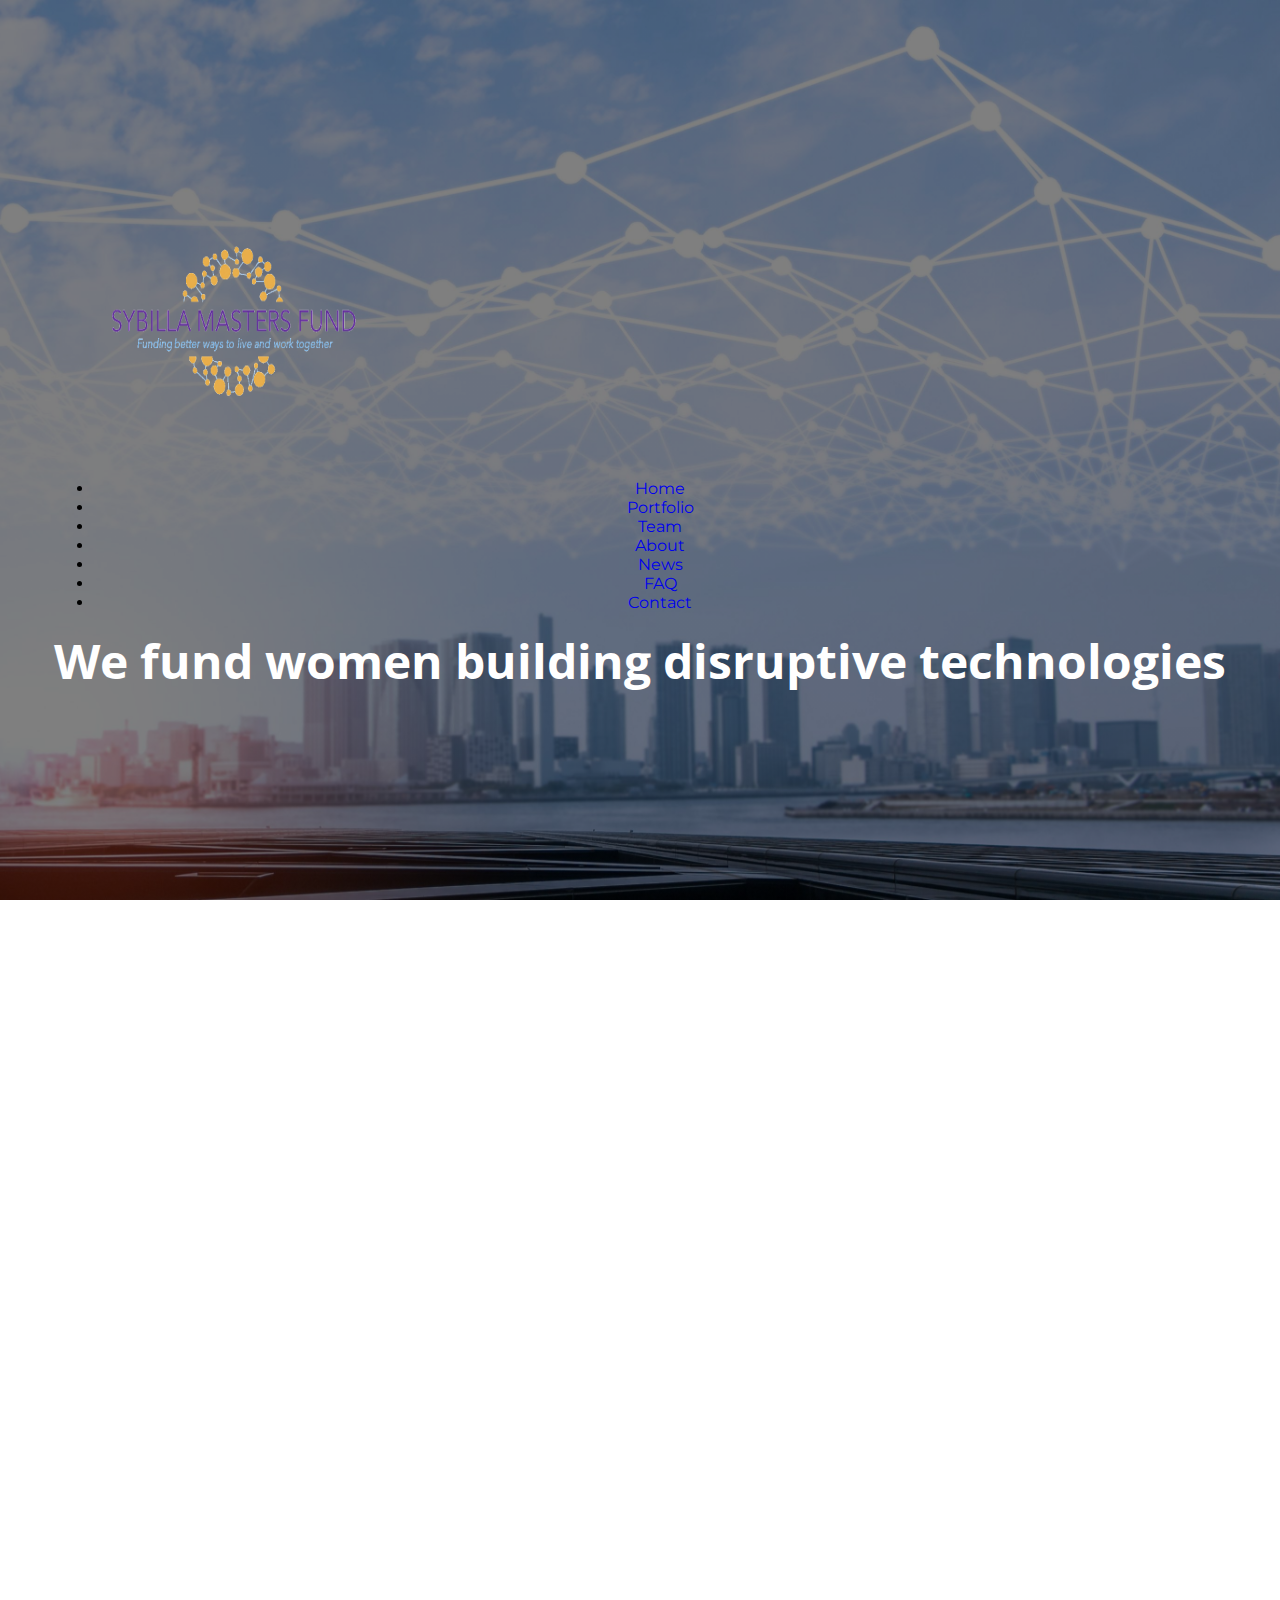
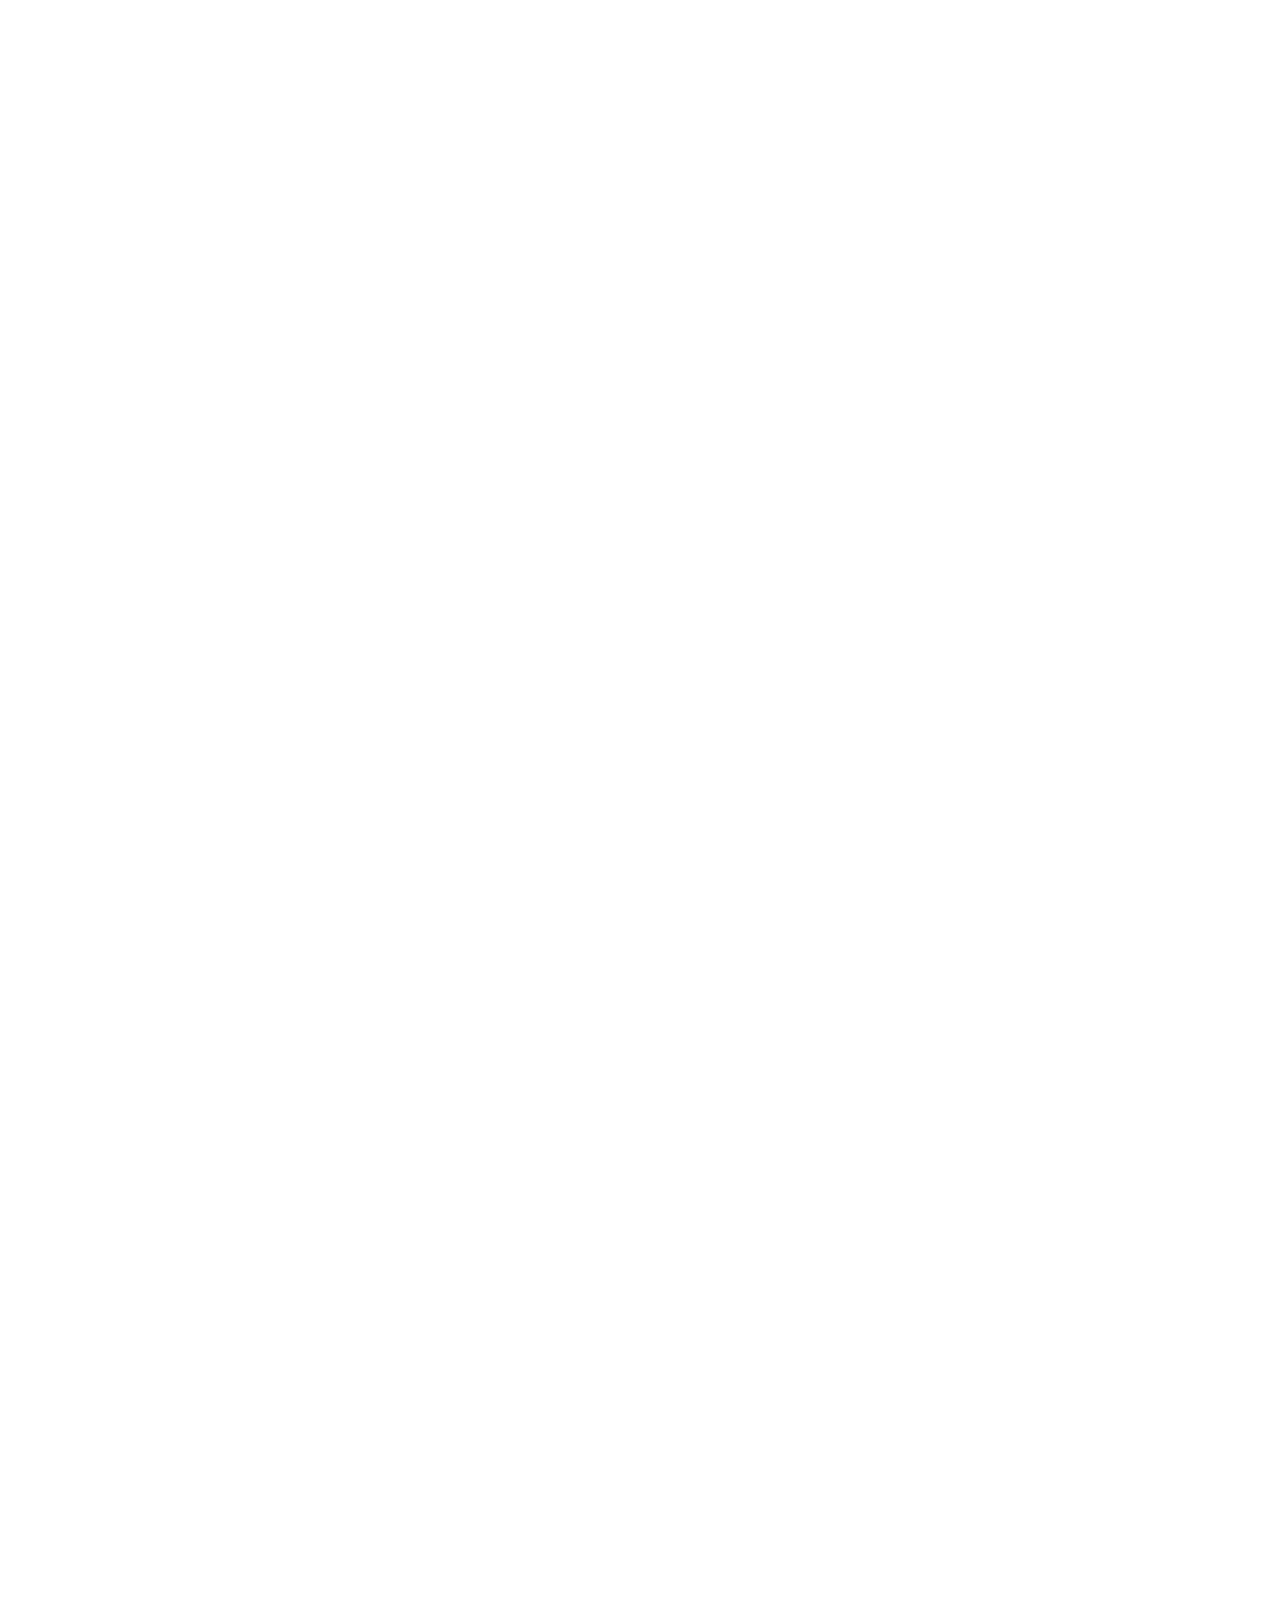
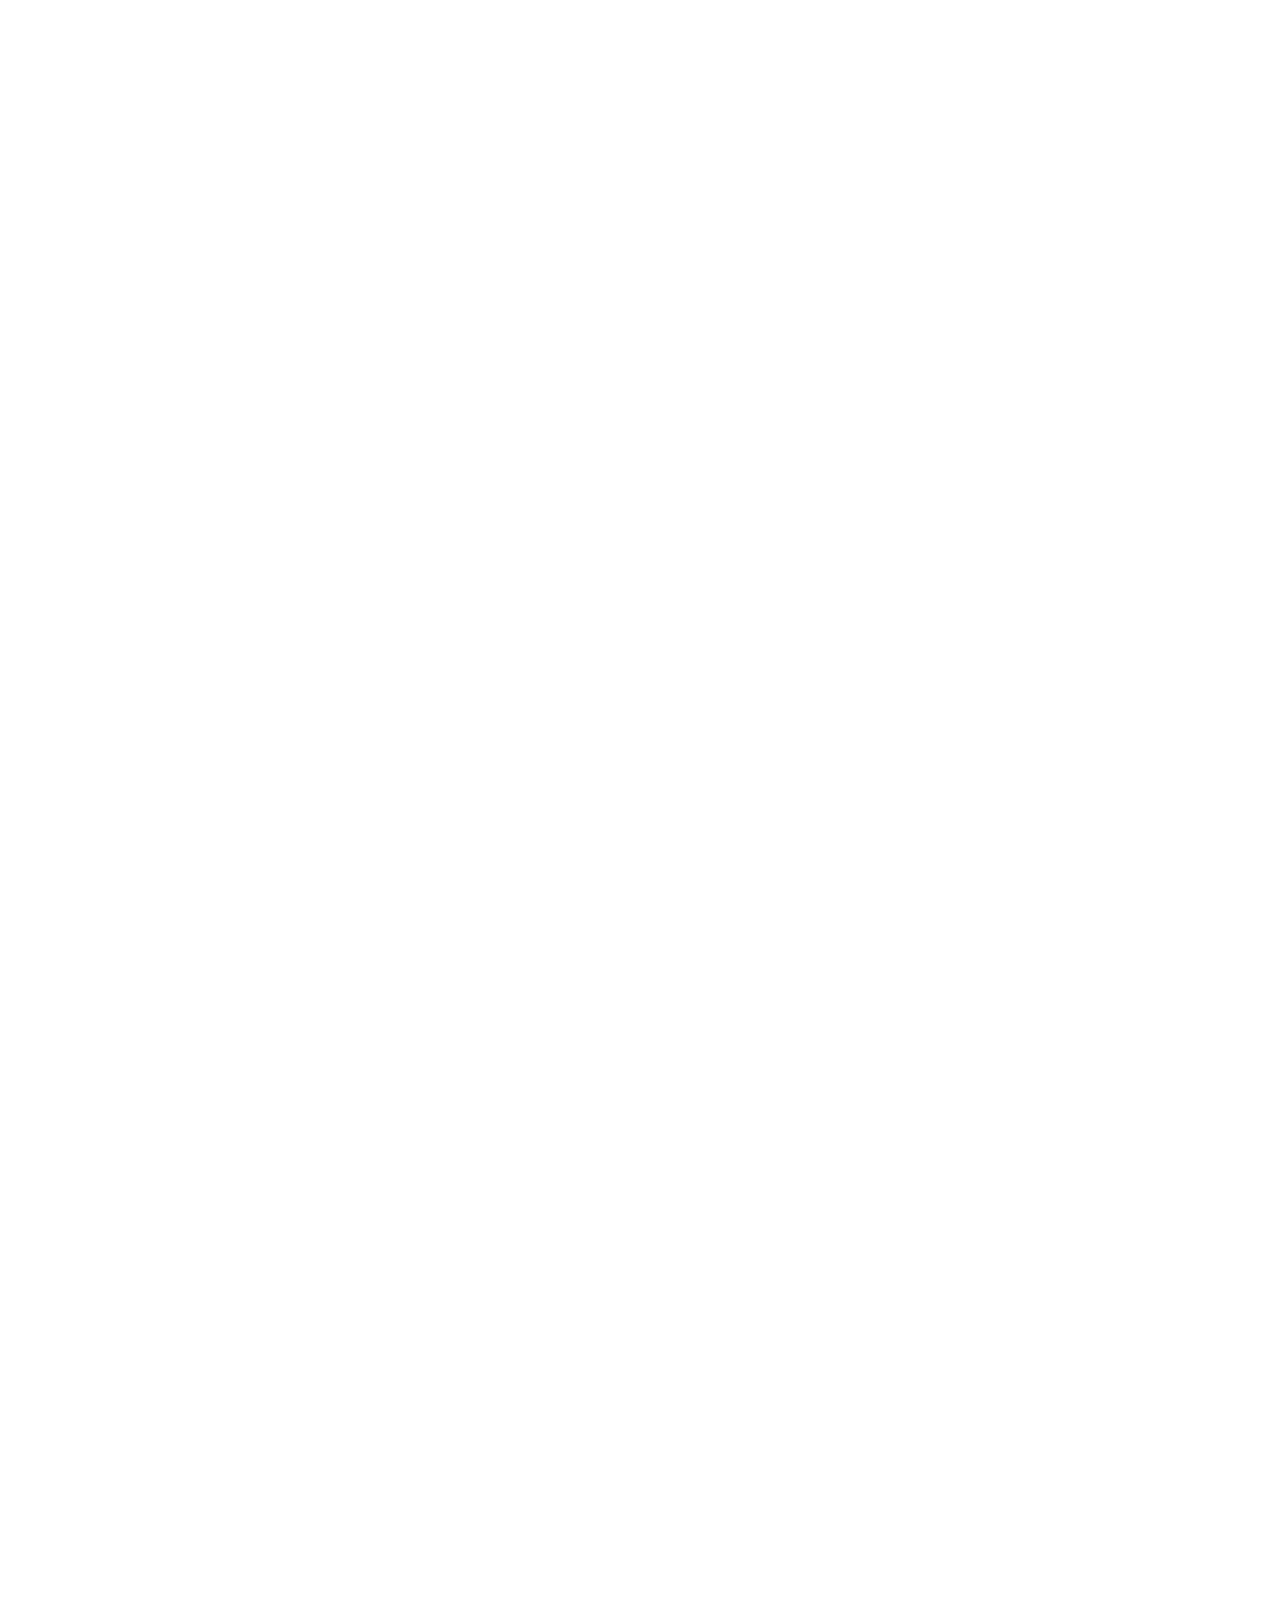
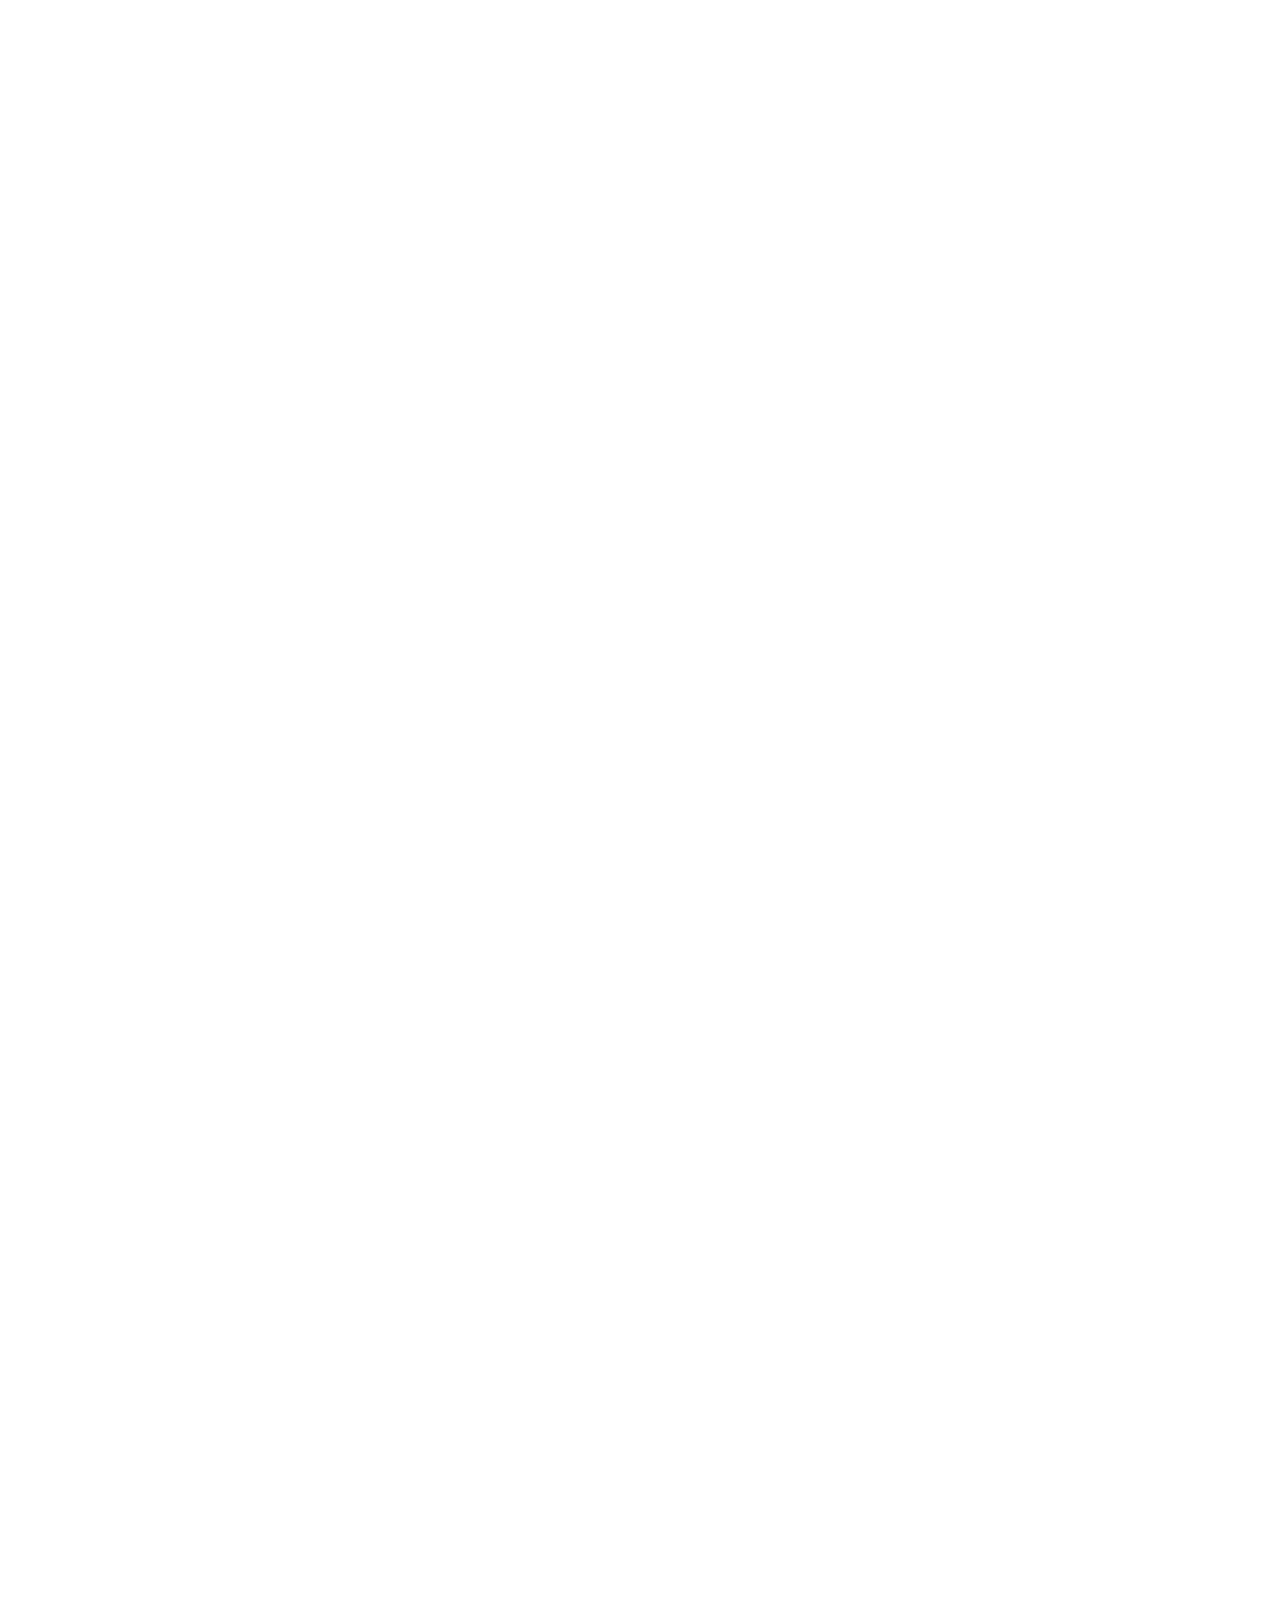
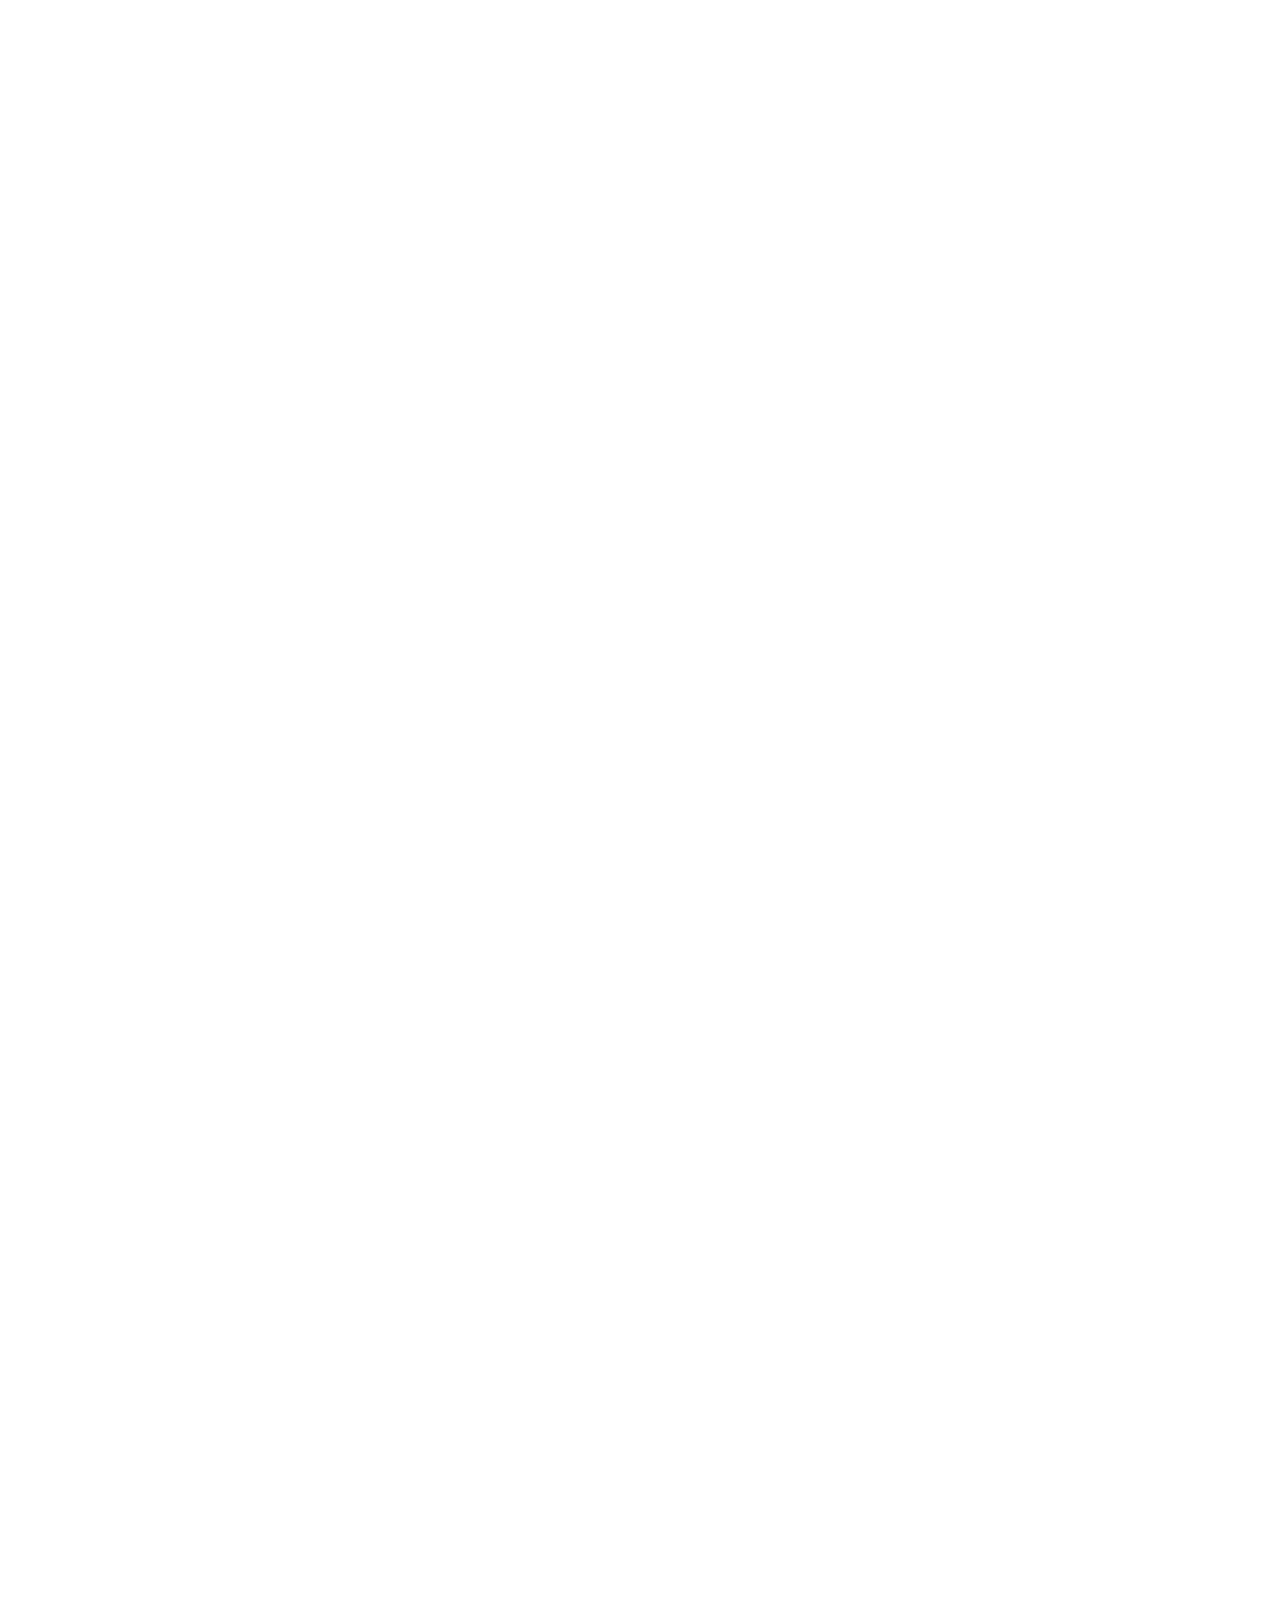
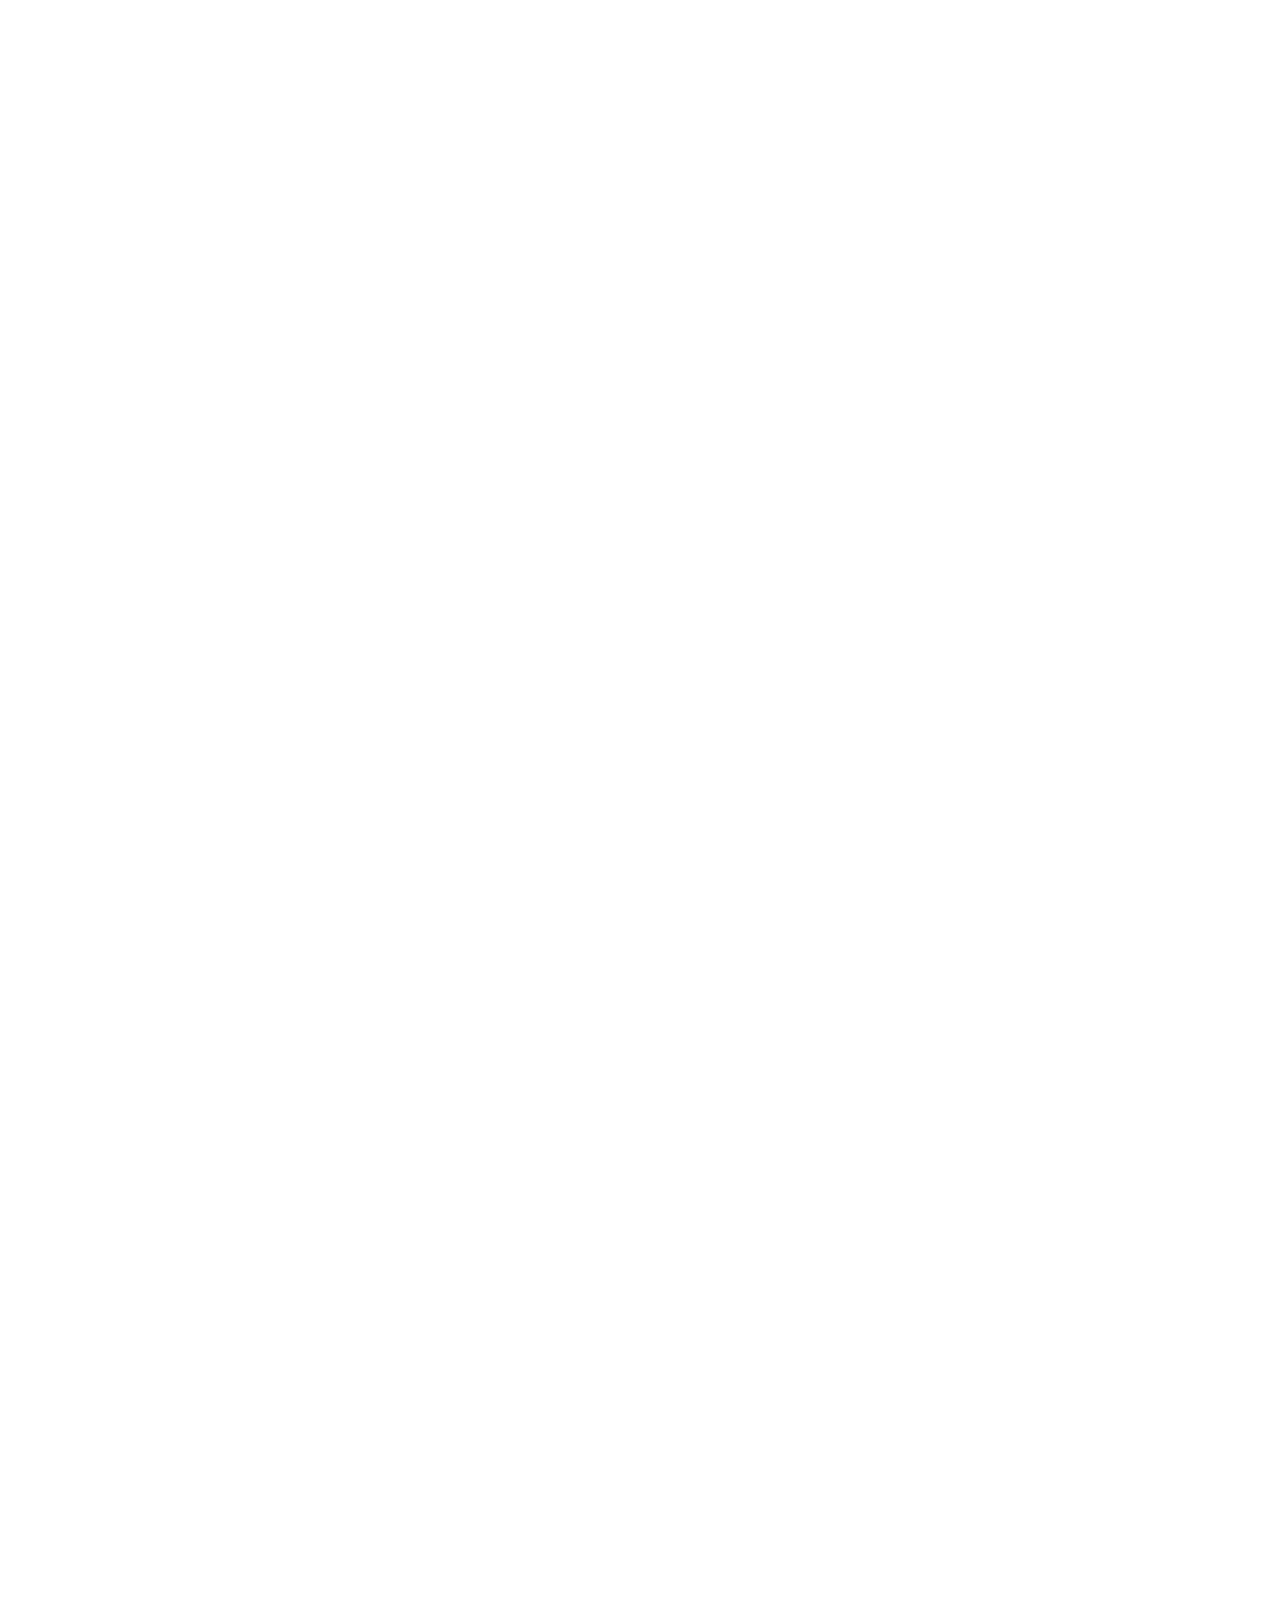
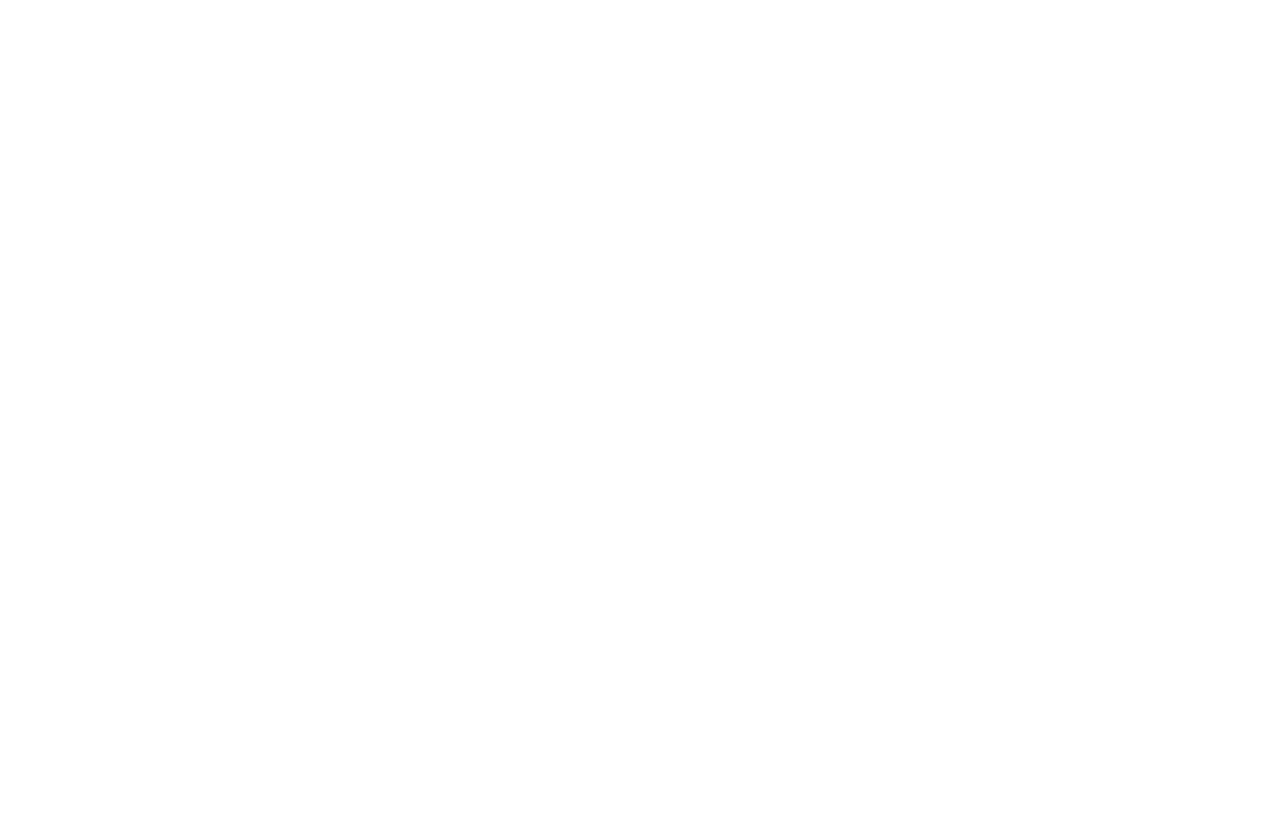
==== commit b9ac6c64: "color blocks" ====
--- a/index.html
+++ b/index.html
@@ -29,35 +29,55 @@
 	<!-- end nav -->
 	
   <section class="hero">
-        <div class="hero-inner">
-            <h1>We fund women building disruptive technologies</h1>
+        <div class="container">
+			<div class = "row">
+			<div style = "text-align: left;" class = "col-md-6 col-sm-6">
+				<img src = "images/logo.png" width = "350" height = "275"alt "sybilla masters fund logo">
+			</div>
+			<div class = "col-md-6 col-sm-6">
+				<ul class = "navbar">
+					<li>
+						<a href = "#">Home</a>
+					</li>
+					<li>
+						<a href = "#portfolio">Portfolio</a>
+					</li>
+					<li>
+						<a href = "#team">Team</a>
+					</li>
+					<li>
+						<a href = "#about-us">About</a>
+					</li>
+					<li>
+						<a href = "#">News</a>
+					</li>
+					<li>
+						<a href = "faq.html">FAQ</a>
+					</li>
+					<li>
+						<a href = "#contact">Contact</a>
+					</li>
+				</ul>
+			</div>
+			</div>
+			<h1 class = "hero-inner">We fund women building disruptive technologies</h1>
         </div>
     </section>
 	
-	<section id = "#about">
+	<section id = "">
 	<div class="text-intro">
 	<h1>Sybilla Masters Fund</h1>
 		<p>The Sybilla Masters Fund is chartered to source, fund, and champion diverse founding teams with at least one woman in a position of strategic and operational control. The Fund is an intentional effort to increase the ability of capable teams comprising all genders and backgrounds to succeed at scalable entrepreneurship and enjoy the bounty of their efforts.</p>
 	</div>
 	</section>
-	<section id = "about_us_stats">
-		<div class = "container"> 
-			<div class = "row">
-				<div class = "col-md-3 col-sm-4">
-				<img src = "" alt = "">
-				<h1> </h1>
-				</div>
-				
-				<div class = "col-md-4 col-sm-4">
-				<img src = "" alt = "">
-				<h1></h1>
-				</div>
-			</div>
-		
-		</div>
+
+	<section style = "padding-top: 5%;
+	padding-bottom: 5%;" id = "#portfolio" class = "blue">
+		<h1>Portfolio</h1>
 	</section>
+	
 	<section id = "team">
-	<div style = "text-align: center;">
+	<div>
 	<h1>Meet the Sybilla Masters Team</h1>
 	<p class = "over">The Sybilla Masters Fund was founded by two industry veterans in January 2018.  As two successful trailblazers, we saw the value in investing in women and promoting gender equality in this male dominated Venture Capital Funding landscape. We already knew from our experiences that gender diversity is CRITICAL to entrepreneurial success. We created The Sybilla Masters Fund to focus on collaborating and investing in gender diverse start-ups, with at least one woman in a position of strategic and operational control, which we deem a more risk-intelligent approach to venture capital.  </p>
 	</div>
@@ -92,8 +112,8 @@
 	
 	<div class = "container">
 		<h2>Venture Partners & Advisors</h2>
-		<div class = "row center">
-			<div style = "text-align: center" class = "col-md-3 col-sm-3">
+		<div class = "row center" style = "text-align: center;">
+			<div class = "col-md-3 col-sm-3">
 			<div class="team-member">
                 <div class="team-img">
                     <img src="images/karenCone.jpeg" alt="team member" class="img-responsive"width = "160" height = "160">
@@ -101,7 +121,7 @@
                                
             </div>
 			<div class="team-title">
-                <h5 style = "text-align: center;"><a class = "btn" href="#karen">Karen Topping Cone</a></h5>
+                <h5><a class = "btn" href="#">Karen Topping Cone</a></h5>
             </div>
 			</div>
 			
@@ -113,7 +133,7 @@
                                
             </div>
 			<div class="team-title">
-                <h5 style = "text-align: center"><a class = "btn" href="#carlee">Carlee Price</a></h5>
+                <a class = "btn" href="#carlee"><h5>Carlee Price</h5></a>
             </div>
 			</div>
 			
@@ -209,17 +229,33 @@
 	</div>
 	
 	</section>
+	<script src='https://cdnjs.cloudflare.com/ajax/libs/jquery/2.1.3/jquery.min.js'></script>
+	<script type="text/javascript">
+		$(".btn").click(function(){
+  $(".modal-window").addClass("visible");
+});
+
+$(".modal-close").click(function(){
+  $(".modal").removeClass("visible");
+});
+		$(document).click(function(event) {
+  //if you click on anything except the modal itself or the "open modal" link, close the modal
+  if (!$(event.target).closest(".modal-window,.btn").length) {
+    $("body").find(".modal-window").removeClass("visible");
+  }
+});
+	</script>
 	
 	
 	<!-- our story -->
-	<section class="banner">
+	<section id = "about-us"class="banner">
         <div class="banner-inner">
             <h1>About Us</h1>
+			<h3 style = "color: white;"> Sybilla Masters: The Story Behind Our Name </h3>
         </div>
     </section>
+	
 	<div class = "history">
-
-	<h1> Sybilla Masters: The Story Behind Our Name </h1>
 	<p> In 1812, Sybilla Masters sailed with the permission of her husband from Philadelphia harbor to London to pursue a patent for her invention, a
 method of curing and processing corn into what would become known as grits. The patent process took three years, during which Sybilla
 opened a millinery shop, where she invented a process for creating straw hats from palmetto leaves and cornered the market. In 1715, King
@@ -237,13 +273,13 @@
 was awarded to women in 2017. In 2018, the number slipped to 2%. We aim to change that by launching a $100MM fund chartered to fund
 capable female founders building high potential, scalable corporations.</p>
 
-
 </div>
 	
 	
 	<!-- end our story -->
 	
 	<!-- quotes -->
+	<section class = "orange1">
 	<div style = "padding-top: 5%; padding-bottom: 5%;" class = "container">
 		<h1> Diverse Funding Teams Deliver Higher ROI</h1>
 		<div class = "row">
@@ -277,6 +313,7 @@
 companies more resilient and better able to acquire new markets more quickly and efficiently. </p>
 	
 	</div>
+	</section>
 	
 	<!-- more female founders colorblock -->
 	<div style = "padding-top: 5%; padding-bottom: 5%; "class = "more">
@@ -360,174 +397,84 @@
 			</div>
 		</div>
 		
-		<p class = "over">...And take companies to the next level of funding
-		</br>Our expertise lies in B2B and B2C tech companies. We will look at other business models but will invest only if we have advisors willing and capable of bringing the company to an exit or the next stage of capitalization. We may syndicate funding, taking either a lead or follow-on position. When we lead, we take a Board Seat; when we follow, we or the other investors take a Board Seat to represent the interest of the investors. </p>
-	</div>
-	
-	
-
-	
-	<section style = "background-color: #EEEEEE; padding-top: 5%; "id = "faq">
-		<h1 style = "margin-bottom: -8%;"> Sybilla Masters Fund FAQ </h1>
-		<div class="container accordion"> 
-  
-<div class="toggle">
-	<div class="toggle-title ">
-		<h3>
-		<i></i>
-		<span class="title-name">What is the Sybilla Masters Fund?</span>
-		</h3>
-	</div>
-	<div class="toggle-inner">
-		<p>A gender lens Venture Capital Fund chartered to support, fund, and champion high-potential technology-driven businesses with at least one woman on the founding team in a position of strategic and operational control. </p>
-	</div>
-	</div><!-- END OF TOGGLE -->
-	
-	
-	<div class="toggle">
-		<div class="toggle-title ">
-			<h3>
-			<i></i>
-			<span class="title-name">Can male founders apply? </span>
-			</h3>
-		</div>
-		
-		<div class="toggle-inner">
-			<p>Yes, so long as there is one woman in a position of strategic and operational control, appropriately titled and compensated. </p>
-		</div>
-		</div><!-- END OF TOGGLE -->
-		
-		<div class="toggle">
-			<div class="toggle-title  ">
-				<h3>
-				<i></i>
-				<span class="title-name"> What about ethnic, racial, age, or ability diversity? </span>
-				</h3>
-			</div>
-			
-			<div class="toggle-inner">
-				<p>We encourage diversity across all sectors, as increasing volumes of evidence demonstrate that it promotes resiliency and improved financial success. We have elected to focus on gender diversity, but we collaborate with, support, and syndicate funding with other Funds focused on many elements of human diversity, inclusion, and belonging in technology and entrepreneurship. </p>
-			</div>
-			
-			</div><!-- END OF TOGGLE -->
-			
-  
-  
-		<div class="toggle">
-			<div class="toggle-title  ">
-				<h3>
-				<i></i>
-				<span class="title-name">What is the business argument for gender diversity? </span>
-				</h3>
-			</div>
-			
-			<div class="toggle-inner">
-				<p>Numerous studies confirm that companies with diversity in the senior management team prove stronger and more sustainable in the market. First Round Capital’s Ten-Year Study reported that women led companies returned an average of 63% higher ROI to their portfolio. An increasing number of studies reports increased gross margins, reduced customer churn, improved corporate governance, less fraud and other legal entanglements, all of which results in improved investor returns in both private and public sectors. </p>
-			</div>
-			
-			</div><!-- END OF TOGGLE -->
-			
-  
-  
-		<div class="toggle">
-			<div class="toggle-title ">
-				<h3>
-				<i></i>
-				<span class="title-name">Why buck the traditional Venture Capital model? </span>
-				</h3>
-			</div>
-			
-			<div class="toggle-inner">
-				<p>The traditional Venture focuses on funding the software that will power the ‘next big thing.’ Today, the lion’s share of Venture Capital is being invested in IoT, blockchain, Augmented and Virtual Reality, and Artificial Intelligence. The process entails a large number of investments with the expectation that one or two successful exits will return outsized returns, covering the losses for twenty to forty or more unprofitable or inadequately profitable liquidity events. 80% - 90% of venture funding in the United States still goes to male, Caucasian founders, most of whom have attended Harvard or Stanford. 
- </br>
-With such a strong focus on such a small sub-group of founders and technologies, we believe that sector is over-invested and is prone to inflated valuations. The deal sourcing, investment premise, and funding process remain largely unchanged in venture capital for 25+ years. 
- </br>
-The Sybilla Masters Fund addresses these critical issues. In addition to funding potential ‘Unicorns’ in the technology sector, we invest in companies that demonstrate the ability to provide investors with shorter term 2 – 7x exits. We utilize equity, debt, revenue-sharing, and hybrid model investment instruments designed to meet the more complex business building opportunities and return higher ROI to our investors. 
+		<p class = "over" style = "text-align: center;">...And take companies to the next level of funding</p>
+		<p>Our expertise lies in B2B and B2C tech companies. We will look at other business models but will invest only if we have advisors willing and capable of bringing the company to an exit or the next stage of capitalization. We may syndicate funding, taking either a lead or follow-on position. When we lead, we take a Board Seat; when we follow, we or the other investors take a Board Seat to represent the interest of the investors. </p>
+	</div>
+	
+	<div class = "spacing blue">
+		<h1>Let's Reduce the Risk for Next Round Funding</h1>
+		<p>Angels and seed investors put capital into companies without knowing who will fund those companies at the next level and when. To reduce the risk of these early stage investments, we continue to establish and enhance relationships with later stage VCs. There will be companies that VC's want to fund but that are too early for them which they will send to us with a list specific benchmarks which need to be reached before they are ready to fund, as well as for companies we are considering. For each investment, we look for four to six VC's to express interest in each portfolio company to reduce the risk that the company will be unable to raise a next round.  
+ 
+</br><strong>Join Us!</strong> We welcome corporate, institutional, Private Family Offices, and individual Qualified Purchaser investors. Please <a href = "#contact">contact us </a> 
 </p>
-			</div>
-			
-			</div><!-- END OF TOGGLE -->
-			
-  
-  
-  
-		<div class="toggle">
-			<div class="toggle-title">
-				<h3>
-				<i></i>
-				<span class="title-name">What’s your investment rubric and engagement process?</span>
-				</h3>
-			</div>
-			
-			<div class="toggle-inner">
-				<p>Our intentional deal sourcing, stringent due diligence process, relevant funding vehicles, and strict tracking and reporting requirements increase success for both investors and founders. 
-				<ul>
-					<li>We optimize investor returns by seeking high quality deal flow in underinvested sectors and teams. </li>
-					<li>We structure investments for optimal value to both investors and entrepreneurs, providing short term smaller exits that power longer term ‘big win’ exits. </li>
-					<li>We partner with later stage VCs during our due diligence process and keep interested VCs informed at every benchmark. This establishes strong paths to Series B funding for our portfolio companies that require it. </li>
-				</ul>
-				</p>
-			</div>
-			
-			</div><!-- END OF TOGGLE -->
-			
-			
-  
-  		<div class="toggle">
-			<div class="toggle-title ">
-				<h3>
-				<i></i>
-				<span class="title-name">Who can invest?</span>
-				</h3>
-			</div>
-			
-			<div class="toggle-inner">
-				<p>Qualified individuals, wealth managers, and corporations. 
- </br>
-Join Us! We welcome corporate, institutional, Private Family Offices, and individual Qualified Purchaser investors. Please contact us [link to contact page] 
-</p>
-			</div>
-			
-			</div><!-- END OF TOGGLE -->
-  
-  
-		</div>
-		<script src='https://cdnjs.cloudflare.com/ajax/libs/jquery/2.1.3/jquery.min.js'></script>
-<script type="text/javascript">
-if (jQuery(".toggle .toggle-title").hasClass("active")) {
-  jQuery(".toggle .toggle-title.active")
-    .closest(".toggle")
-    .find(".toggle-inner")
-    .show();
-}
-jQuery(".toggle .toggle-title").click(function() {
-  if (jQuery(this).hasClass("active")) {
-    jQuery(this)
-      .removeClass("active")
-      .closest(".toggle")
-      .find(".toggle-inner")
-      .slideUp(200);
-  } else {
-    jQuery(this)
-      .addClass("active")
-      .closest(".toggle")
-      .find(".toggle-inner")
-      .slideDown(200);
-  }
-});
-</script>
-
-	</section>
-	
-	<section style = "padding-top: -10%; padding-bottom: 5%;" id = "contact">
-	<h1 style = "padding-top: -10%;">Contact Us </h1>
+	</div>
+	
+	<div  style = "padding-top: 5%;
+	padding-bottom: 5%;"class = "global container">
+		<div class = "row">
+		<div class = "col-md-2">
+			<img src = "images/global-data.svg" width = "120" height = "120" alt = "global logo">
+		</div>
+		<div class = "col-md-10">
+			<h1 style = "text-align: left;">Global Deal Flow</h1>
+			<p style = "text-align: left;">The most foolish reason to invest in a company is its address. Everyone laughs when we say this, but far too many investments are made from a very small ‘gene pool’ of companies within a small geographic area. Limiting deal flow to specific zip codes limits our opportunity to find the most valuable companies for the portfolio. By making connections with like-minded venture firms around the world, we share deal flow, due diligence, and syndicate funding with experts on the ground anywhere a brilliant company with high ROI prospects is found. </p>
+		</div>
+		</div>
+	</div>
+	
+	<div style = "
+	padding-bottom: 5%;"class = "money_in container">
+		<div class = "row">
+		<div class = "col-md-10">
+		<h1 style = "text-align: right;">Better Ways to Get Our Money in and Out</h1>
+		<p style = "text-align: right;">Traditional venture capital does a very good job of funding the software that powers the ‘next big thing.’ Venture Capitalists invest in companies that appear to be able to become the next unicorn. This space is overvalued and overinvested. Exits take an average of 11 – 16 years. Most investors can play that game twice in a lifetime. A common complaint of early stage investors is that their capital is tied up for more than a decade with no exit in sight. Even successful exits often return about the same ROI as a REIT. That’s insufficient for the risk of this asset class.</p>
+		</div>
+		<div class = "col-md-2">
+			<img src = "images/money-bag.svg" width = "120" height = "120" alt = "global logo">
+		</div>
+		</div>
+	</div>
+	
+	<div class = "spacing orange1">
+		<h1>Bet on Product Launches, not Companies </h1>
+		<p>With a debt instrument based on a revenue-share agreement, we can invest in companies that do not intend to sell or go public. Typical revenue-share investments return 2x – 4x in 3-5 years. Our risk is limited to the ability of the company to make sufficient sale such that our investment is repaid at a reasonable multiple from an agreed upon percentage of gross sales revenue. We are not betting on the long-term capability of a team to scale the company; neither must we wait for the company to have a liquidity event – sale or IPO, fro example -- to re-deploy our capital. </p>
+	</div>
+	
+	<!-- funding for interests of both section -->
+	<div style = "padding-top: 5%;
+	padding-bottom: 5%;" class = "container">
+		<h1>Funding for the Best Interests of Both Investors and Founders </h1>
+		<div style = "text-align: center; padding-top: 3%; padding-bottom: 3%;" class = "row">
+			<div class = "col-md-4 col-sm-4">
+				<img style = "width: 100px; height: 100px;" src = "images/funding.svg" alt = "dunding icon">
+				<h5 style = "font-size: 2 em;">Debt Funding</h5>
+				<p>a multiple of the investment paid in full from a percentage of revenues </p>
+			</div>
+			<div class = "col-md-4 col-sm-4">
+				<img style = "width: 100px; height: 100px;" src = "images/hybrid.svg" alt = "hybrid funding icon">
+				<h5 style = "font-size: 2 em;">Hybrid Funding</h5>
+				<p>a smaller multiple paid from first revenues with a small piece of equity remaining for the long term</p>
+			</div>
+			<div class = "col-md-4 col-sm-4">
+				<img style = "width: 100px; height: 100px;" src = "images/equity.svg" alt = "equity icon">
+				<h5 style = "font-size: 2 em;">Equity</h5>
+				<p>for those companies where we see a clear path to high-growth and Unicorn potential, we can offer traditional equity funding</p>
+			</div>
+		</div>
+		<p style = "text-align: center;">Founders benefit from a clean CAP table. We can include riders to be able to participate in follow on rounds, should the company reach a point of inflection indicating that equity funding is in order.</p>
+	</div>
+	
+	
+	
+	<section style = "padding-bottom: 5%;" id = "contact" class = "orange1">
+	<h1 style = "padding-top: 5%; padding-bottom: 3%;">Contact Us </h1>
 		<div class = "container contact">
 			<div class = "row">
 				<div style = "text-align: center;" class = "col-md-6 investors">
 					<h1>For Investors</h1>
 					<p>Join Us! We are changing the stars for female founders and their teams.
 					</br> We welcome corporate, institutional, private family office, and individual qualified investors.</p>
-					<button class = "btn btn-danger">Contact</button>
+					<button style = "border: solid 2px white;" class = "btn">Contact</button>
 				</div>
 				<div class = "col-md-6">
 					<h1> For Founders & Entrepreneurs </h1>
@@ -538,17 +485,17 @@
 							<li>unicorns in uncrowded spaces</li> 
 						</ul></p>
 						<p> If your company fits the above, please contact us using the form below.</p>
-					<div style = "text-align: center;"><button class = "btn btn-danger">Contact</button></div>
+					<div style = "text-align: center;"><button style = "border: solid 2px white; "class = "btn">Contact</button></div>
 				</div>
 			</div>	
 		</div>
 	</section>
 	
-<!-- footer 
+<!-- footer -->
 	<section id = "footer">
-		<div class="container-fluid navbar-fixed-bottom" id="contact-bar">
-  <p>SYBILLA MASTERS FUND | A global gender-lens investment fund | SEATTLE, PHILADELPHIA</p>
-  <div class = "table">
+		<div style = "text-align: center;" class="container-fluid navbar-fixed-bottom" id="contact-bar">
+  <p style = "text-align: center;">SYBILLA MASTERS FUND | A global gender-lens investment fund | SEATTLE, PHILADELPHIA</p>
+  <div style = "text-align: center;" class = "table">
   <ul class="list-inline text-center">
     <li>
       <a style = "display:inline;" href="https://www.linkedin.com/company/sybilla-masters-fund/"><i class="fab fa-linkedin"></i></a>
@@ -557,14 +504,14 @@
       <a style = "display:inline;"href="https://twitter.com/FundSybilla"><i class="fab fa-twitter"></i></a>
     </li>
     <li>
-      <a style = "display:inline;"href="partners@sybillamasters.com"><i class="fa fa-envelope"></i></a>
+      <a style = "display:inline;"href="mailto:partners@sybillamasters.com"><i class="fa fa-envelope"></i></a>
     </li>
     
   </ul>
   </div>
-  <p style = "font-style: italic;"> Copyright Sybilla Masters Fund. Website Copyright Q3, 2018. All rights reserved</p>
+  <p style = "font-style: italic; text-align: center;"> Copyright Sybilla Masters Fund. Website Copyright Q3, 2018. All rights reserved</p>
 </div>
 	</section>
   </body>
   
-  -->+  --- a/style.css
+++ b/style.css
@@ -21,12 +21,32 @@
 
 p {
 	font-family: 'Montserrat', sans-serif;
-	text-align: center;
+	text-align: left;
 	
 }
 
 li {
 	font-family: 'Montserrat', sans-serif;
+}
+
+.navbar li a {
+	text-decoration: none;
+	padding: 0;
+	
+}
+
+/* alternating colors */
+
+.orange1 {
+	background-color: #F9E79F;
+}
+
+.blue {
+	background-color: #D0ECE7;
+}
+
+.purple {
+	background-color: #E8DAEF;
 }
 
 .text-intro {
@@ -35,26 +55,30 @@
 	padding-right: 10%;
 	padding-top: 5%;
 	padding-bottom: 5%;
-	background-color: #EEEEEE;
 	
 	
 }
 .history {
-	padding-top: 5%;
 	padding-top: 5%;
 	}
 .more {
 	padding-left: 10%;
 	padding-right: 10%;
-	background-color: #EEEEEE;
-}
-
+	background-color: #D0ECE7;
+}
+
+.spacing {
+	padding-left: 10%;
+	padding-right: 10%;
+	padding-top: 5%;
+	padding-bottom: 5%;
+}
 #gender {
 	padding-left: 10%;
 	padding-right: 10%;
 	padding-top: 5%;
 	padding-bottom: 5%;
-	background-color:#EEEEEE;
+	background-color:#F9E79F;
 }
 
 #process {
@@ -160,6 +184,7 @@
 .team-img {
 	width: 400px;
 	height: auto;
+	margin: 0;
 }
 .over {
 	font-size: 1em;
@@ -178,7 +203,7 @@
     text-align: center;
 	
 	/* background styles */
-	background-image: linear-gradient( rgba(0, 0, 0, 0.5), rgba(0, 0, 0, 0.5) ), url('images/hero.jpg');
+	background-image: linear-gradient( rgba(0, 0, 0, 0.5), rgba(0, 0, 0, 0.5) ), url('images/hero2.jpeg');
     background-size: cover;
     background-position: center center;
     background-repeat: no-repeat;
@@ -187,7 +212,7 @@
 
 .hero h1 {
     /* Text styles */
-    font-size: 4em;
+    font-size: 3em;
 	color: white;
     
     /* Margins */
@@ -233,168 +258,12 @@
 	font-family: 'Montserrat', sans-serif;
 }
 
-/* nav */
+/*nav*/
 .navbar {
-  position: fixed;
-  z-index: 999;
-  top: 50%;
-  right: 50px;
-  transform: translateY(-50%);
-}
-.navbar .nav-menu {
-  margin: 0;
-  padding: 0;
-  list-style-type: none;
-}
-.navbar .nav-menu li {
-  position: relative;
-  min-width: 200px;
-  text-align: right;
-}
-.navbar .nav-menu li .dot {
-  display: block;
-  color: #fff;
-  padding: 5px 0;
-}
-.navbar .nav-menu li .dot::before,
-.navbar .nav-menu li .dot::after {
-  display: block;
-  position: absolute;
-  content: '';
-  border-radius: 50%;  
-  top: 50%;  
-  transition: all .3s ease;
-}
-.navbar .nav-menu li .dot::before {
-  width: 5px;
-  height: 5px;
-  right: 0;
-  border: 2px solid #181818;
-  transform: translateY(-50%);
-}
-.navbar .nav-menu li .dot::after {
-  width: 15px;
-  height: 15px;
-  border: 2px solid #f44336;
-  right: -5px;
-  transform: translateY(-50%) scale(0);
-}
-.navbar .nav-menu li .dot.active::before,
-.navbar .nav-menu li:hover .dot::before {
-  background: #f44336;
-  border-color: #f44336;
-}
-.navbar .nav-menu li .dot.active::after,
-.navbar .nav-menu li:hover .dot::after {
-  transform: translateY(-50%) scale(1);  
-}
-.navbar .nav-menu li .dot span {
-  display: inline-block;
-  opacity: 0;
-  font-weight: 700;
-  letter-spacing: .5px;
-  text-transform: capitalize;
-  background-color: #f44336;
-  padding: 10px 20px;
-  border-radius: 3px;
-  margin-right: 30px;
-  transform: translateX(20px);
-  transition: all .3s ease;
-}
-.navbar .nav-menu li .dot span::before {
-  display: block;
-  position: absolute;
-  content: '';
-  border-left: 7px solid #f44336;
-  border-top: 7px solid transparent;
-  border-bottom: 7px solid transparent;
-  top: 50%;
-  transform: translate(7px, -50%);
-  right: 0;
-  transition: all .3s ease;
-}
-.navbar .nav-menu li .dot.active span,
-.navbar .nav-menu li:hover .dot span {
-  transform: translateX(0px);
-  opacity: 1;
+	
 }
 
 /* end nav */
-/*faq */
-
-/* Styles for page */ 
-.accordion {
-  width: 70%;
-  margin: 150px auto;
-}
-
-body {
-  color: #4B4B4B;
-  font-family: sans-serif;
-}
-body a {
-  cursor: pointer;
-  color: #4B4B4B;
-  text-decoration: none;
-}
-
-span {
-  letter-spacing: 0px;
-}
-
-p {
-  font-weight: 200;
-  line-height: 1.5;
-  font-size: 14px;
-}
-
-/* Styles for Accordion */
-.toggle:last-child {
-  border-bottom: 1px solid #dddddd;
-}
-.toggle .toggle-title {
-  position: relative;
-  display: block;
-  border-top: 1px solid #dddddd;
-  margin-bottom: 6px;
-}
-.toggle .toggle-title h3 {
-  font-size: 20px;
-  font-family: 'Open Sans', sans-serif;
-  margin: 0px;
-  line-height: 1;
-  cursor: pointer;
-  font-weight: 200;
-}
-.toggle .toggle-inner {
-  padding: 7px 25px 10px 25px;
-  display: none;
-  margin: -7px 0 6px;
-}
-.toggle .toggle-inner div {
-  max-width: 100%;
-}
-.toggle .toggle-title .title-name {
-  display: block;
-  padding: 25px 25px 14px;
-}
-.toggle .toggle-title a i {
-  font-size: 22px;
-  margin-right: 5px;
-}
-.toggle .toggle-title i {
-  position: absolute;
-  background: url("http://arielbeninca.com/Storage/plus_minus.png") 0px -24px no-repeat;
-  width: 24px;
-  height: 24px;
-  transition: all 0.3s ease;
-  margin: 20px;
-  right: 0;
-}
-.toggle .toggle-title.active i {
-  background: url("http://arielbeninca.com/Storage/plus_minus.png") 0px 0px no-repeat;
-}
-
 
 /* percent circles */
 
@@ -768,13 +637,13 @@
 /* footer */
 
 #contact-bar {
-  background-color:#ff7575;
+  background-color:#73C6B6;
   padding-bottom: -5%;
   margin-bottom: 0%;
   
 }
 #contact-bar p {
-  text-align: center;
+  text-align: left;
   padding-top: 3%;
 }
 #contact-bar a {
@@ -785,6 +654,8 @@
 #contact-bar ul li{
   padding:20px;
   font-size: 270%;
+  float: center;
+  display: inline-block;
 }
 
 #contact-bar ul li:hover{
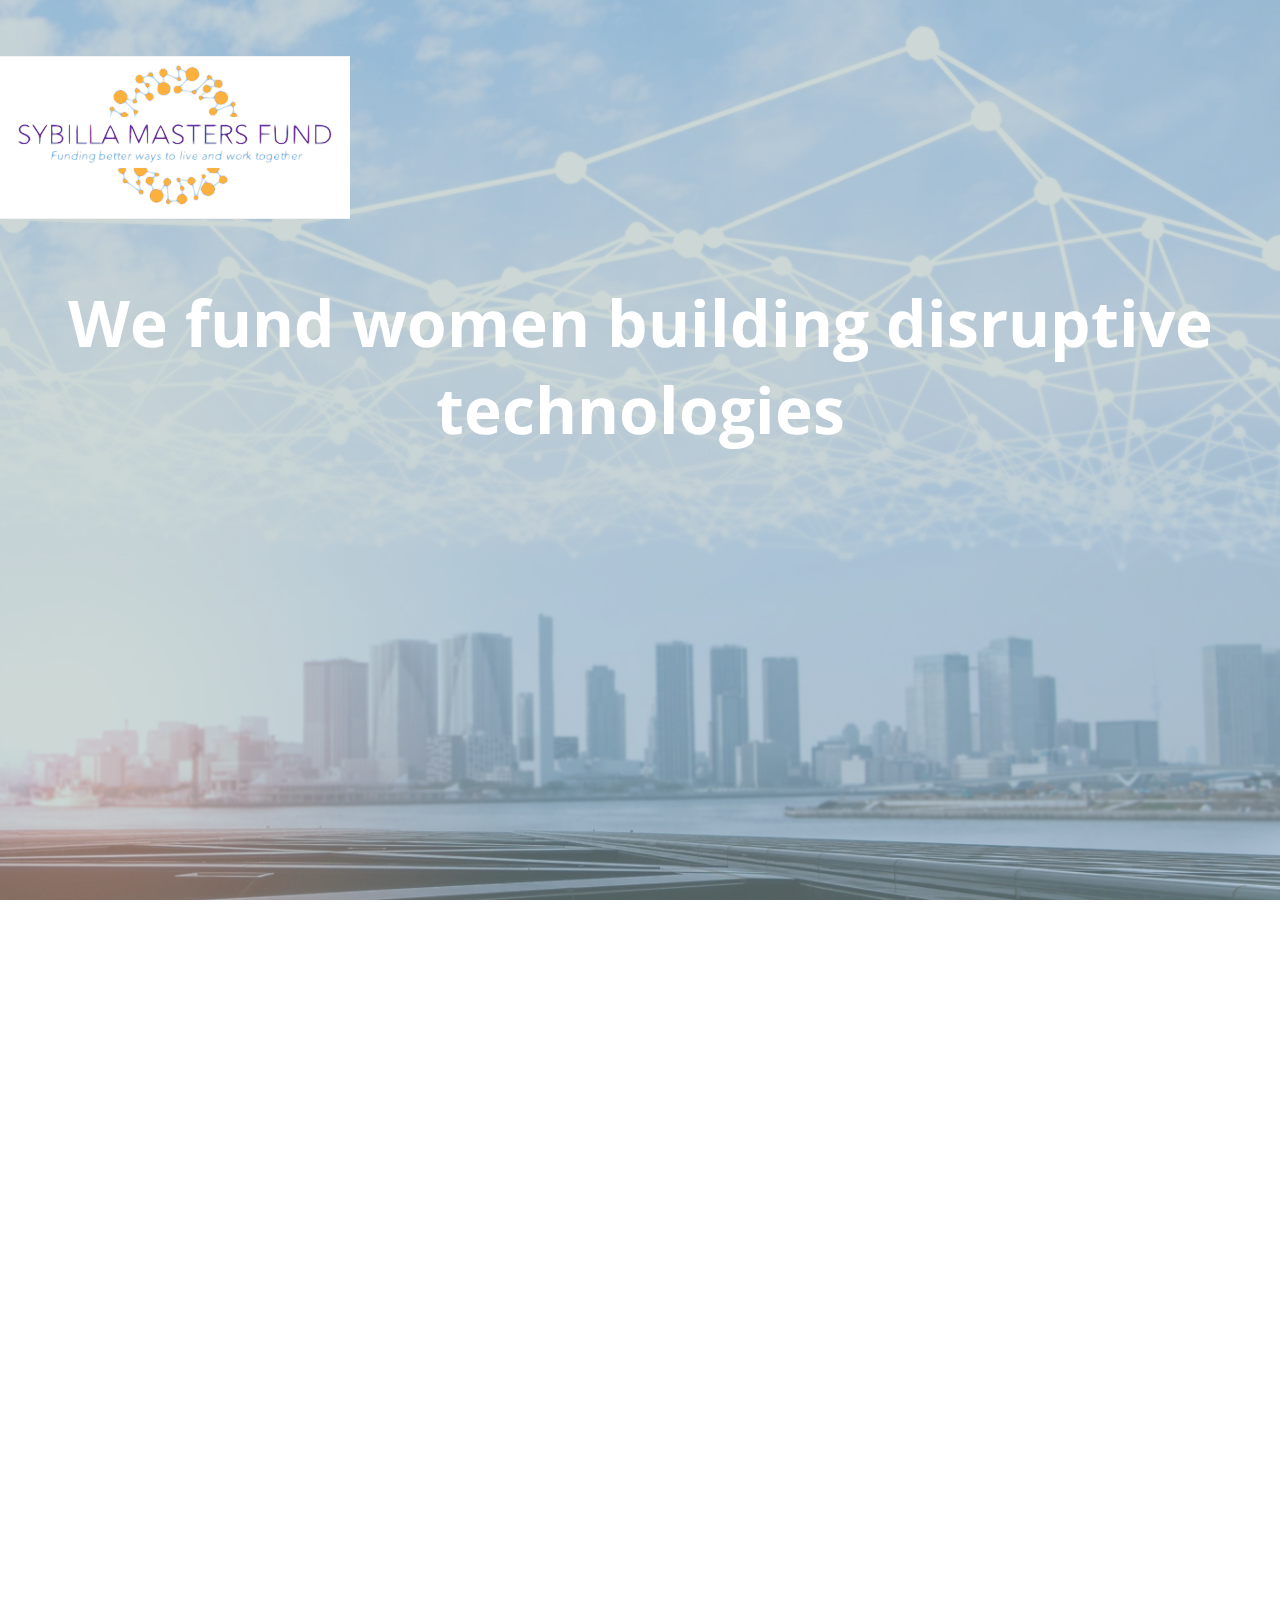
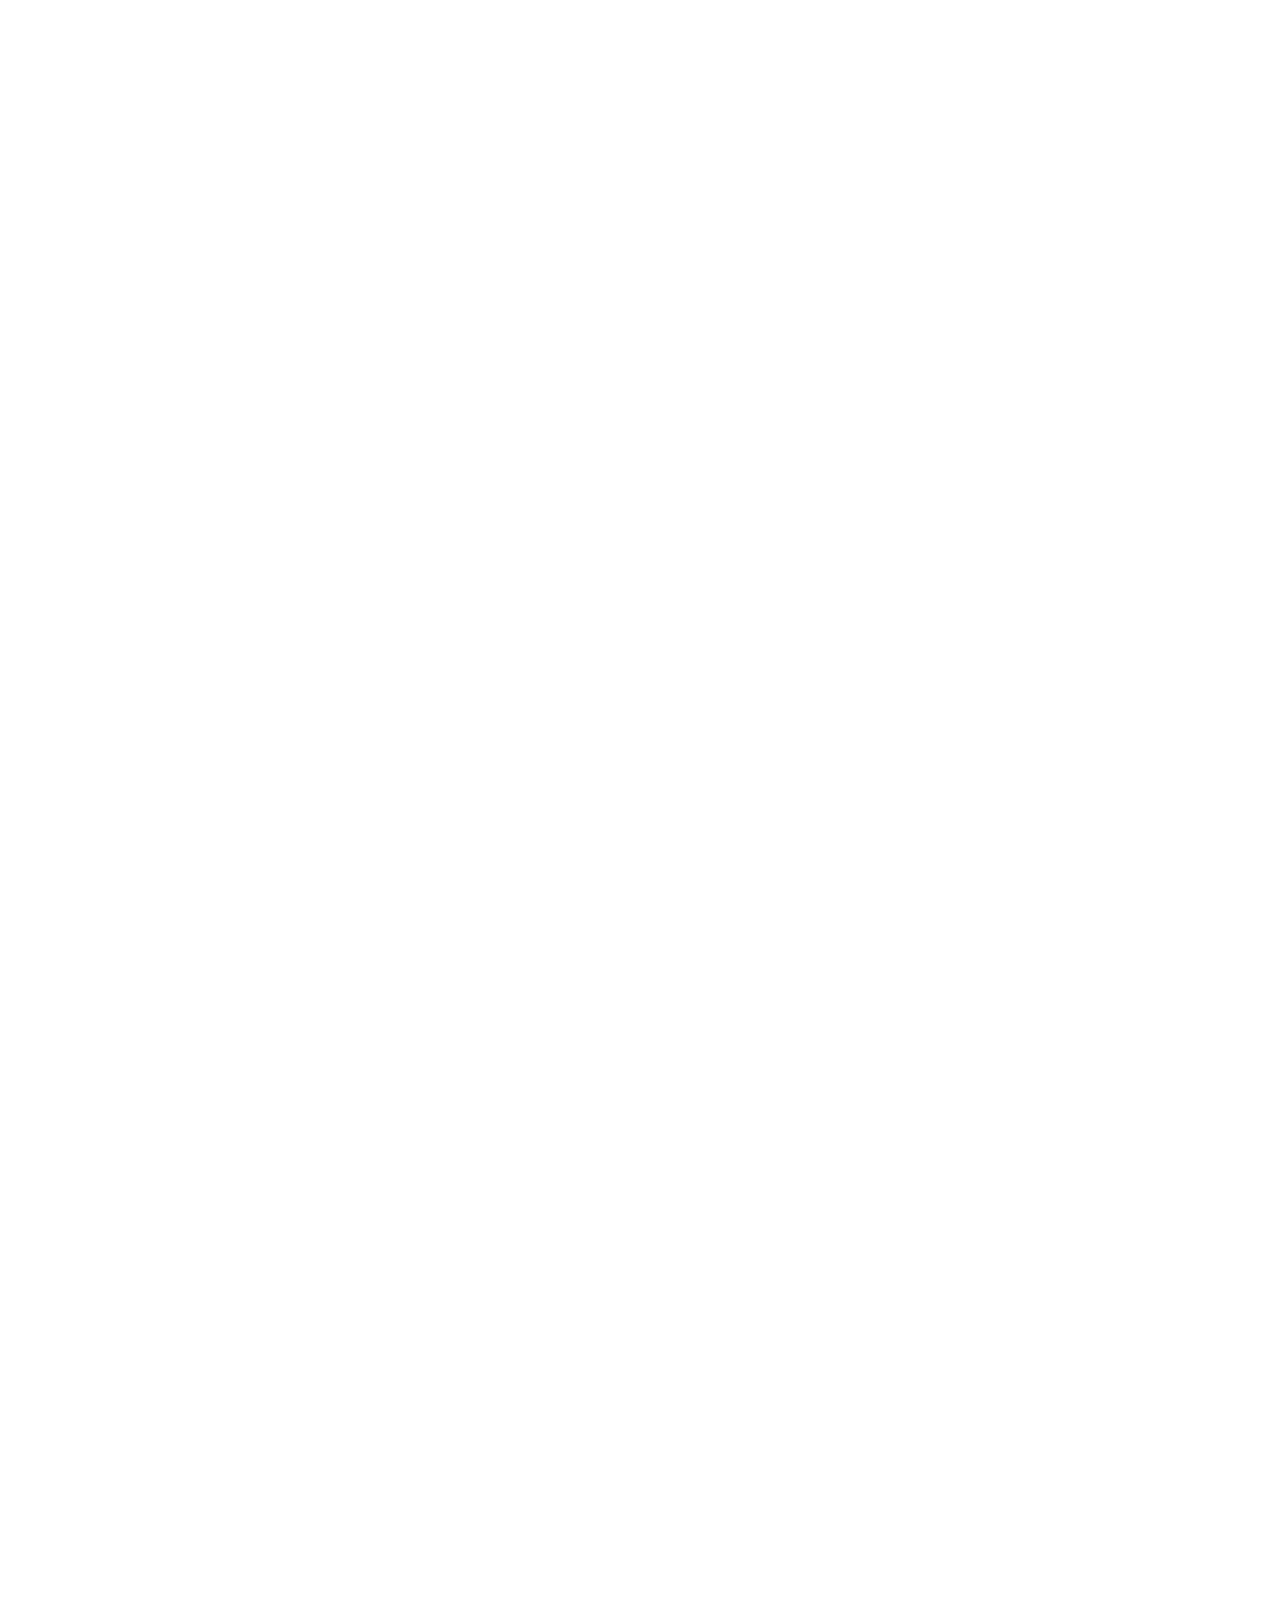
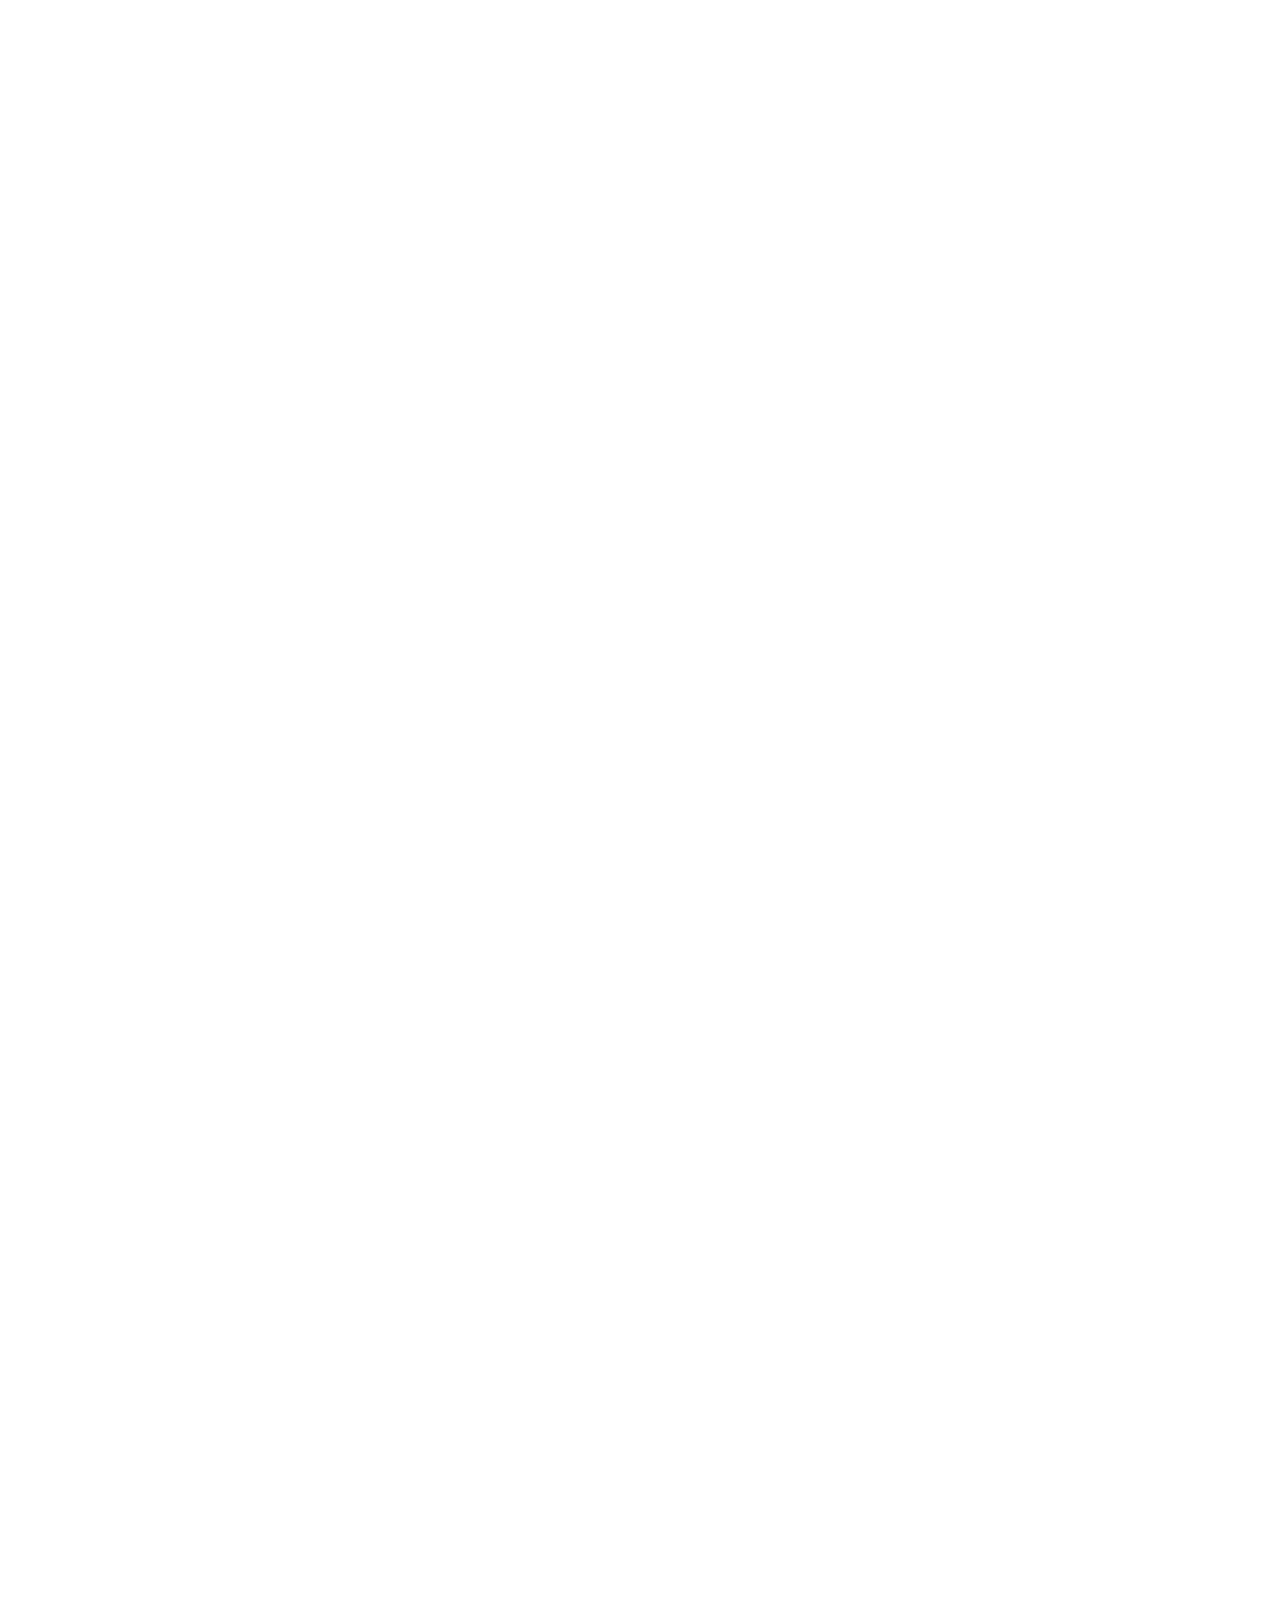
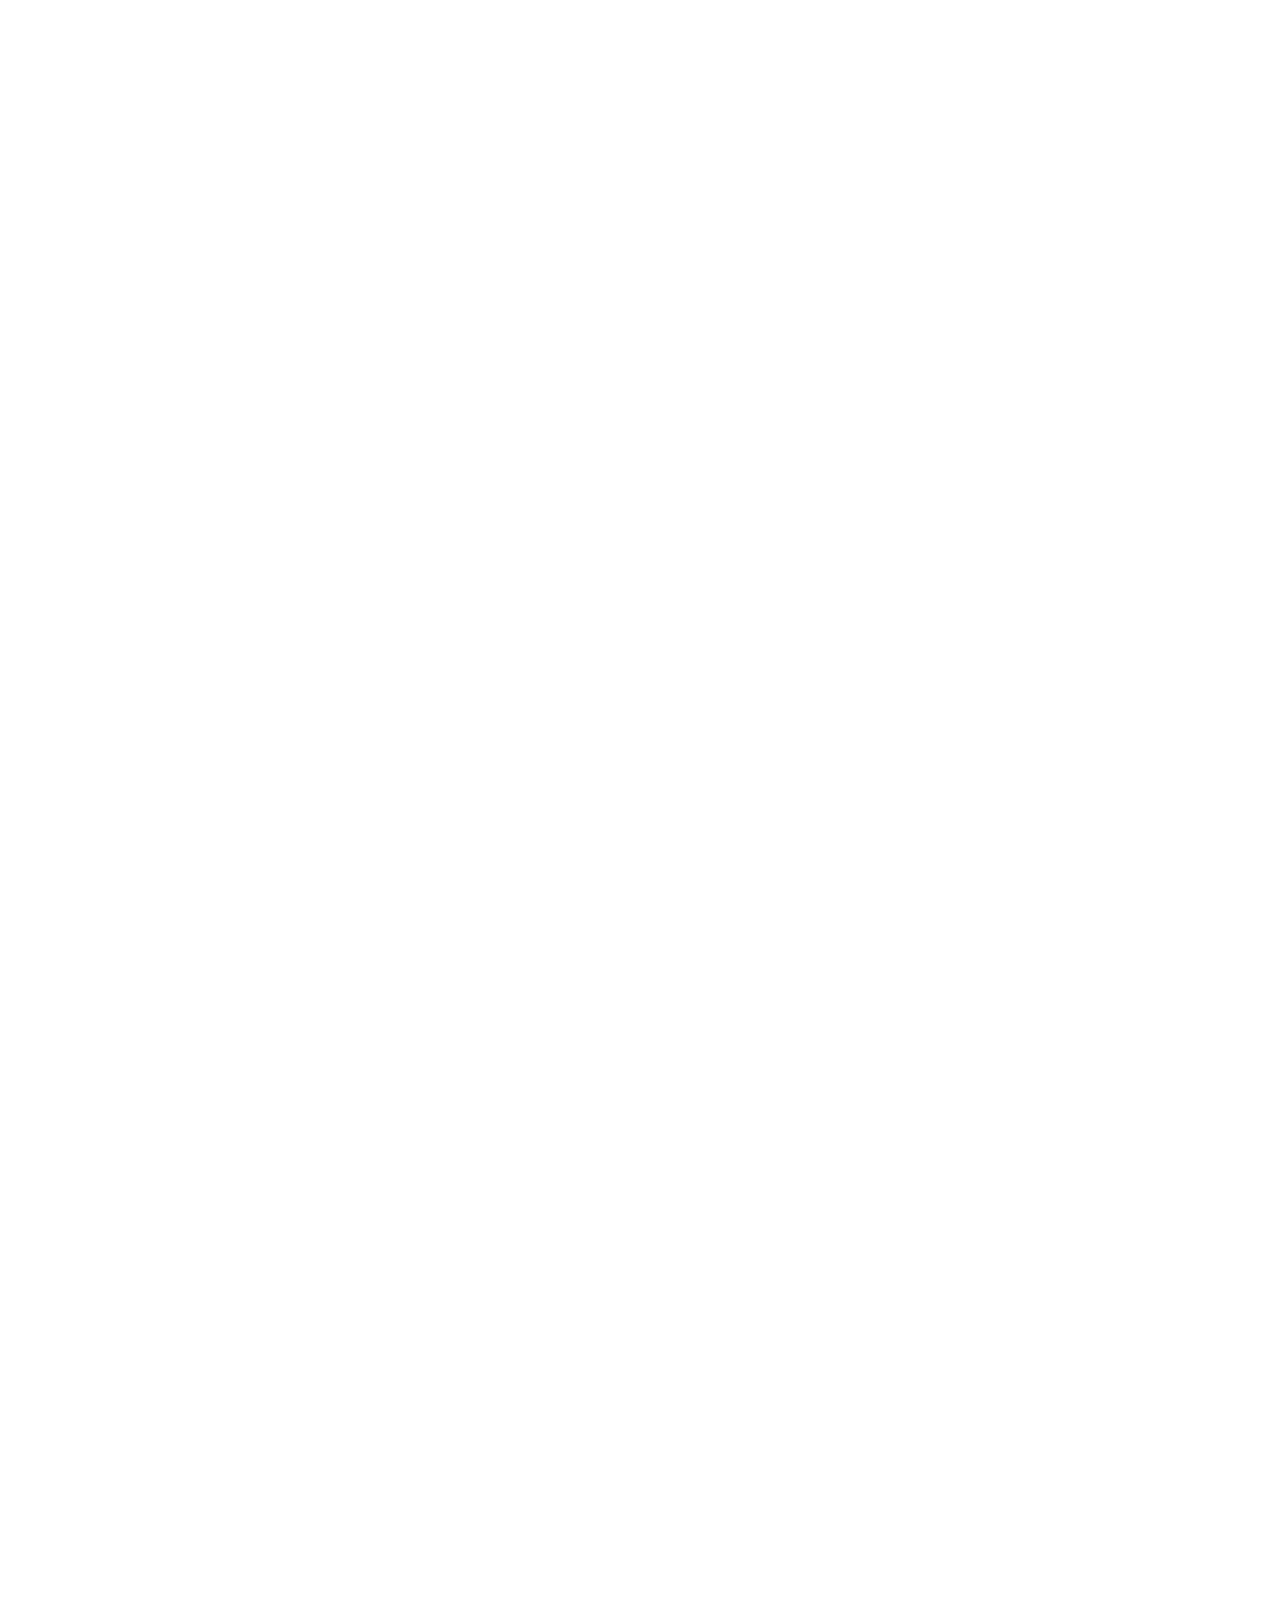
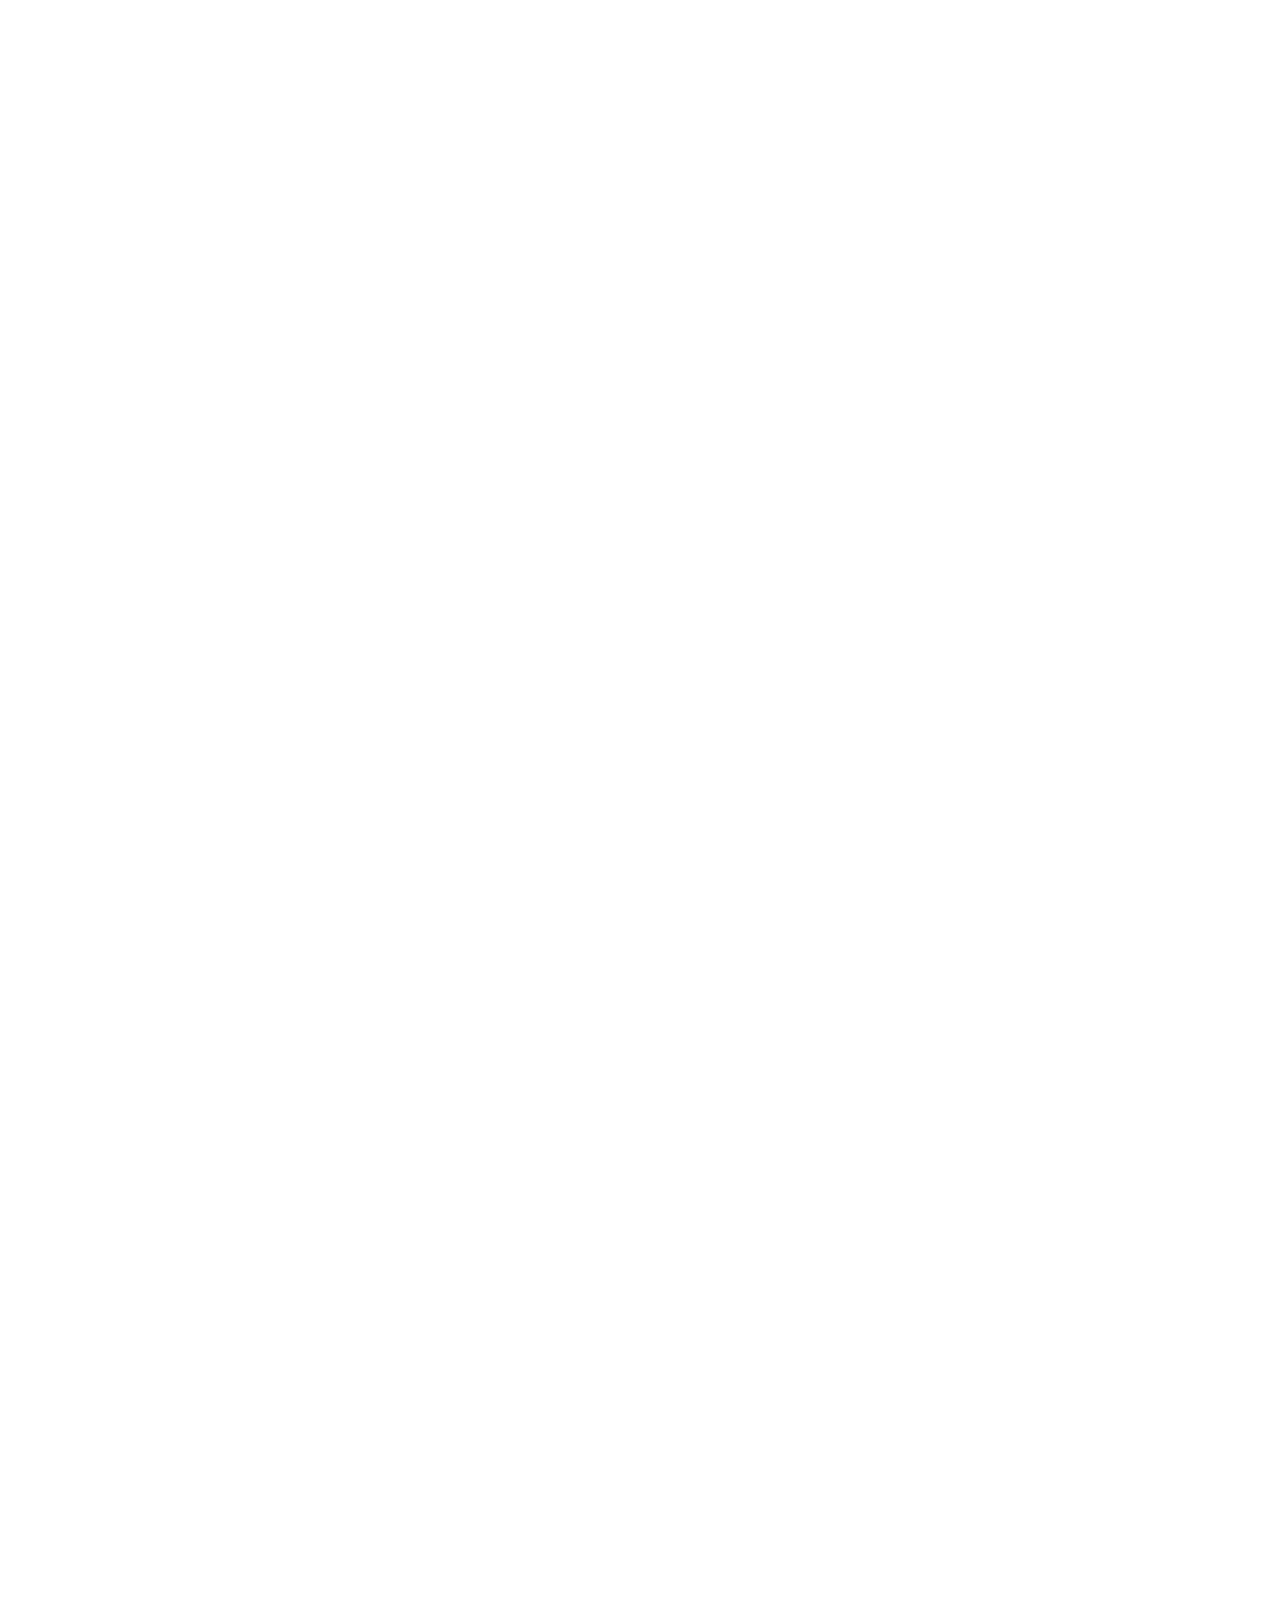
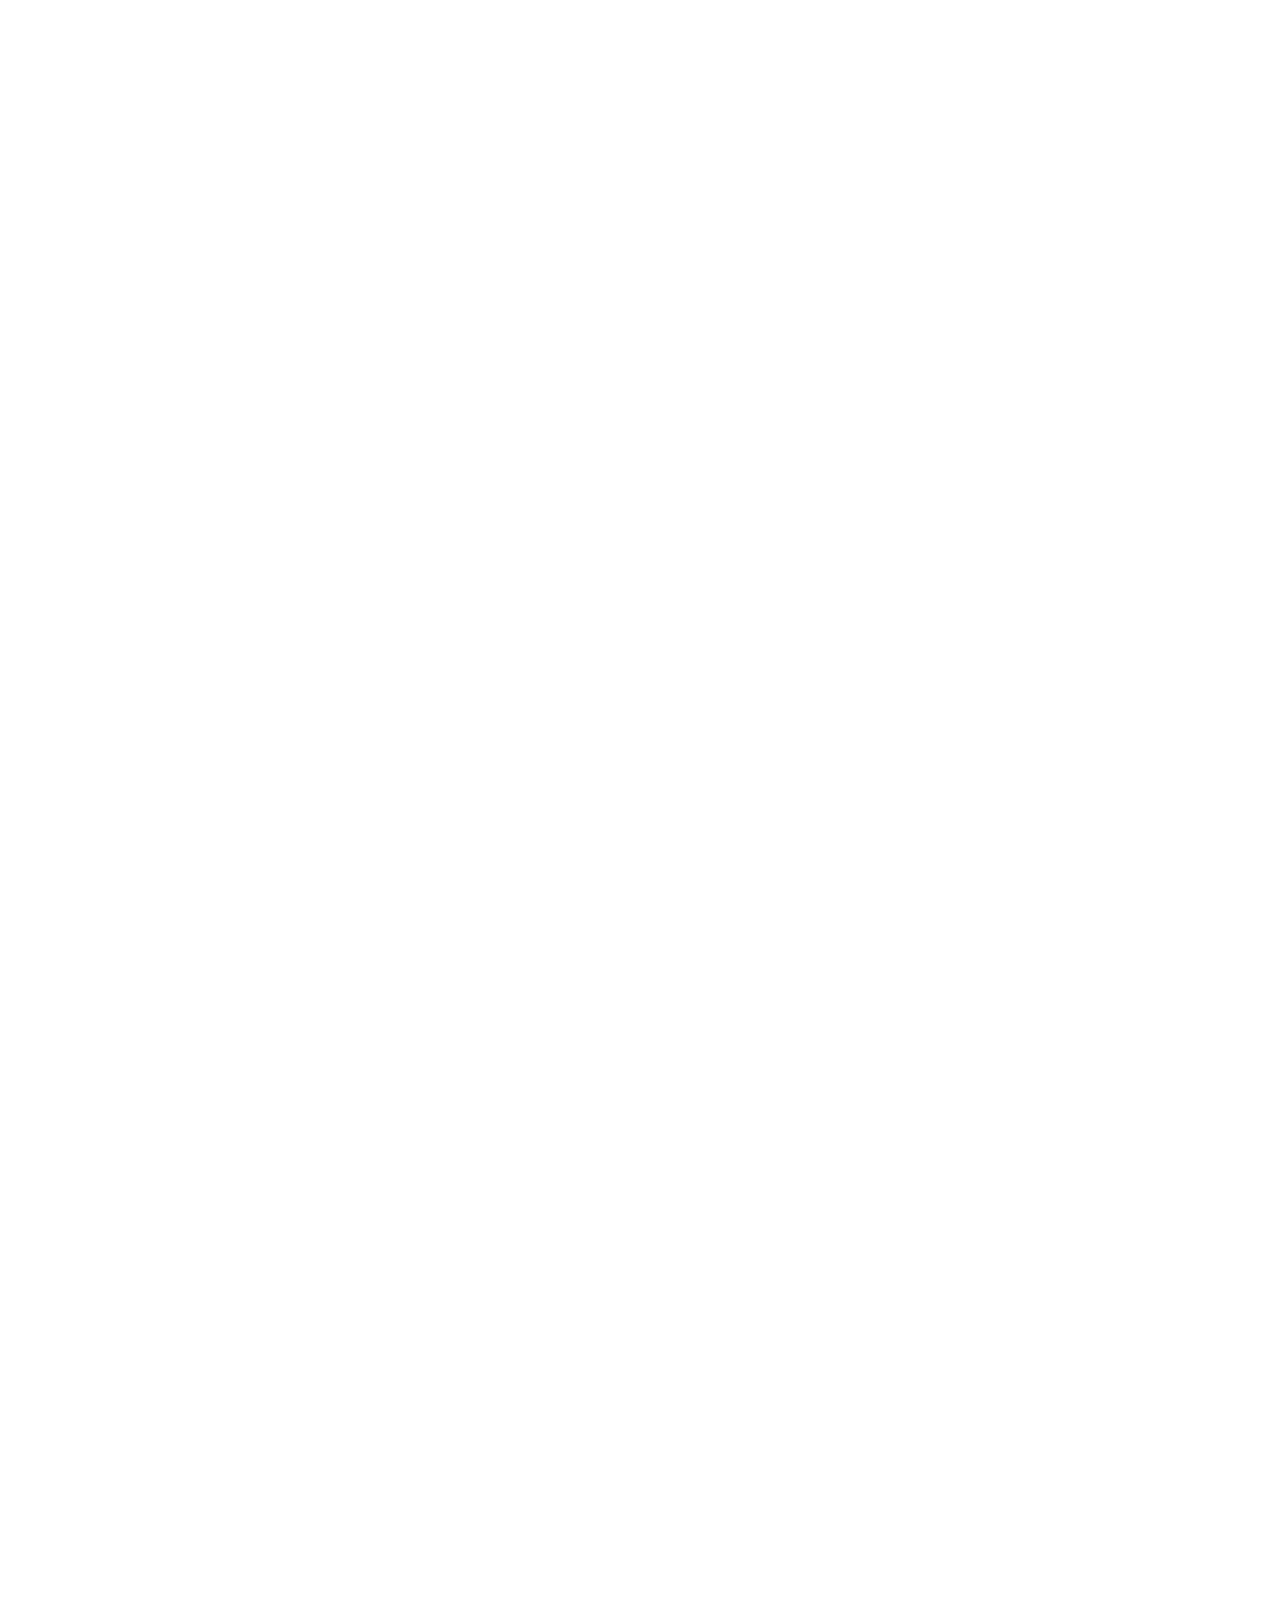
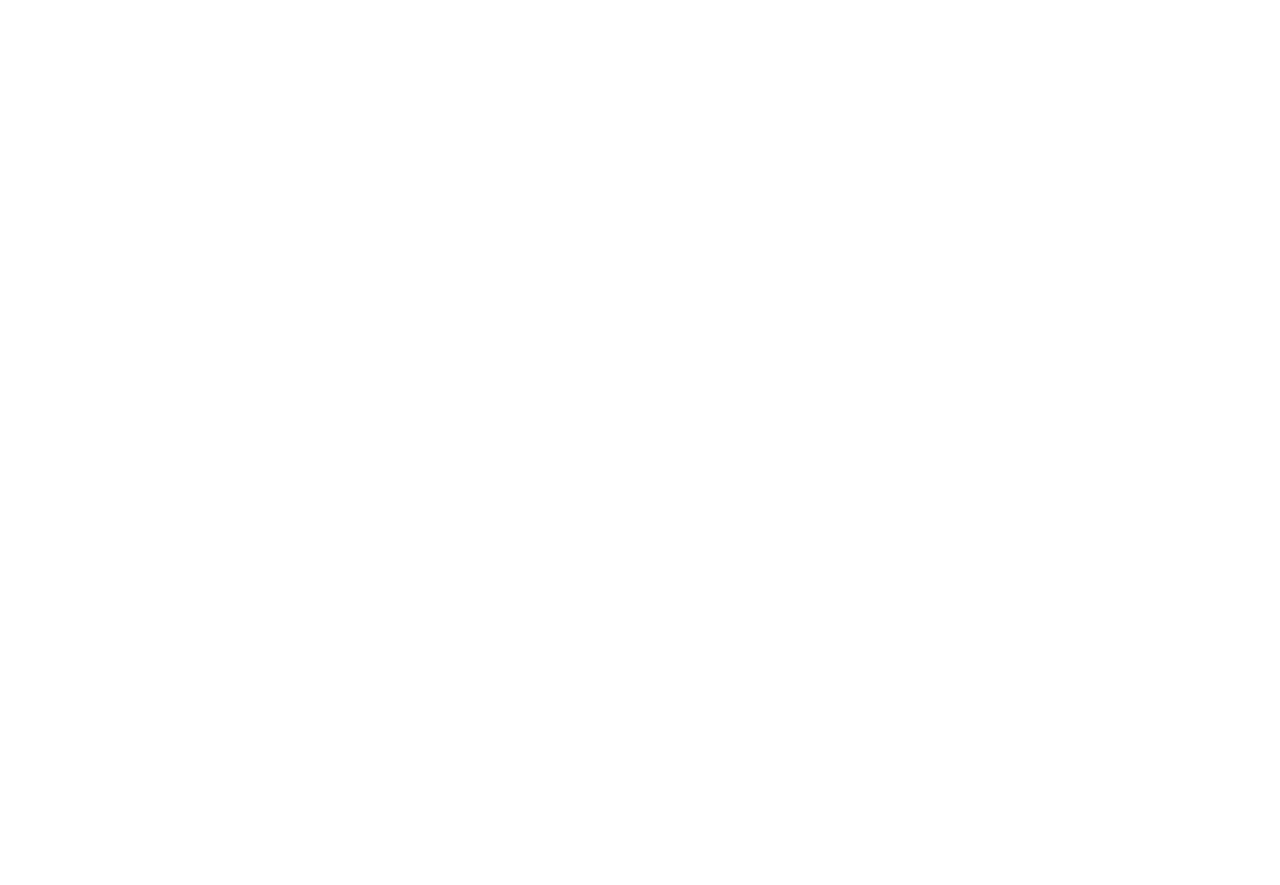
==== commit 75c12b6b: "header" ====
--- a/index.html
+++ b/index.html
@@ -29,39 +29,26 @@
 	<!-- end nav -->
 	
   <section class="hero">
-        <div class="container">
+        <div class="container" style = "position: relative;">
 			<div class = "row">
-			<div style = "text-align: left;" class = "col-md-6 col-sm-6">
-				<img src = "images/logo.png" width = "350" height = "275"alt "sybilla masters fund logo">
+			<div class = "logo col-md-6 col-sm-6">
+				<img src = "images/smflogo.svg" width = "350" height = "275" alt "sybilla masters fund logo">
 			</div>
 			<div class = "col-md-6 col-sm-6">
-				<ul class = "navbar">
-					<li>
-						<a href = "#">Home</a>
-					</li>
-					<li>
-						<a href = "#portfolio">Portfolio</a>
-					</li>
-					<li>
-						<a href = "#team">Team</a>
-					</li>
-					<li>
-						<a href = "#about-us">About</a>
-					</li>
-					<li>
-						<a href = "#">News</a>
-					</li>
-					<li>
-						<a href = "faq.html">FAQ</a>
-					</li>
-					<li>
-						<a href = "#contact">Contact</a>
-					</li>
+				<ul class = "nav" style="list-style-type:none; text-align: right;">
+					<div><li><a href = "" class = "cool-link">Home</a></li><div>
+					<div><li><a href = "#portfolio" class = "cool-link">Portfolio</a></li></div>
+					<div><li><a href = "#team" class = "cool-link">Team</a></li></div>
+					<div><li><a href = "#about-us" class = "cool-link">About</a></li></div>
+					<div><li><a href = "faq.html" class = "cool-link">FAQ</a></li></div>
+					<div><li><a href = "#contact" class = "cool-link">Contact</a></li></div>
 				</ul>
 			</div>
 			</div>
 			<h1 class = "hero-inner">We fund women building disruptive technologies</h1>
         </div>
+		</div>
+		</div>
     </section>
 	
 	<section id = "">
@@ -87,7 +74,7 @@
 			<div class = "col-md-6 col-sm-6">
 			<div class="team-member">
                 <div  class="team-img">
-                    <img src="images/gillianMuessig.jpg" alt="team member" class="img-responsive"width = "200" height = "200">
+                    <a href="#gillian" style = "border:0;"><img src="images/gillianMuessig.jpg" alt="team member" class="img-responsive"width = "200" height = "200"></a>
                 </div>
                                
             </div>
@@ -99,7 +86,7 @@
 			<div class = "col-md-6 col-sm-6">
 			<div class="team-member">
                 <div class="team-img">
-                    <img src="images/anneKennedy.jpg" alt="team member" class="img-responsive" width = "200" height = "200">
+                    <a href="#anne" style = "border:0;"><img src="images/anneKennedy.jpg" alt="team member" class="img-fluid" width = "200" height = "200"></a>
                 </div>
                                
             </div>
@@ -111,24 +98,24 @@
 	</div>
 	
 	<div class = "container">
-		<h2>Venture Partners & Advisors</h2>
+		<h2 style = "font-weight: light;">Venture Partners & Advisors</h2>
 		<div class = "row center" style = "text-align: center;">
 			<div class = "col-md-3 col-sm-3">
 			<div class="team-member">
                 <div class="team-img">
-                    <img src="images/karenCone.jpeg" alt="team member" class="img-responsive"width = "160" height = "160">
+                    <a href="#karen" style = "border:0;"><img src="images/karenCone.jpeg" alt="team member" class="fluid"width = "160" height = "160"></a>
                 </div>
                                
             </div>
 			<div class="team-title">
-                <h5><a class = "btn" href="#">Karen Topping Cone</a></h5>
+                <h5><a class = "btn" href="#karen">Karen Topping Cone</a></h5>
             </div>
 			</div>
 			
 			<div class = "col-md-3 col-sm-3">
 			<div class="team-member">
                 <div class="team-img">
-                    <img src="images/carleePrice.jpeg" alt="team member" class="img-responsive" width = "160" height = "160">
+                    <a href="#carlee" style = "border:0;"><img src="images/carleePrice.jpeg" alt="team member" class="img-responsive" width = "160" height = "160"></a>
                 </div>
                                
             </div>
@@ -140,7 +127,7 @@
 			<div class = "col-md-3 col-sm-3">
 			<div class="team-member">
                 <div class="team-img">
-                    <img src="images/yokoOkano.jpeg" alt="team member" class="img-responsive" width = "160" height = "160">
+                    <a href="#yoko" style = "border:0;"><img src="images/yokoOkano.jpeg" alt="team member" class="img-fluid" width = "160" height = "160"></a>
                 </div>
                                
             </div>
@@ -152,7 +139,7 @@
 			<div class = "col-md-3 col-sm-3">
 			<div class="team-member">
                 <div class="team-img">
-                    <img src="images/eileenFoley.png" alt="team member" class="img-responsive" width = "160" height = "160">
+                    <a href="#eileen" style = "border:0;"><img src="images/eileenFoley.png" alt="team member" class="img-fluid" width = "160" height = "160"></a>
                 </div>
                                
             </div>
@@ -172,7 +159,7 @@
     <a href="#" title="Close" class="modal-close">Close</a>
     <img width = "150" height = "150"src = "images/gillianMuessig.jpg">
     <h1>Gillian Muessig</h1>
-    <div>Gillian Muessig is a gender lens Venture Capital Fund manager and impact investor. She co-founded and helped build SEOmoz (now Moz.com) from inception to become the world's leading provider of marketing applications and metrics software and the global hub for digital marketers. She co-founded and served as COO and board chair of brettapproved – Tripadvisor for travelers with disabilities and mobility challenges and is the CEO of Outlines Venture Group. A thought leader in early tech Investment, keynote speaker, and author, Gillian enjoys a global reputation for her ability to identify trends in technology across established and emerging markets. She serves on boards of directors and advisors of technology, biotech and marketing firms on four continents and has served on the Tech Advisory Board to the Bill and Melinda Gates Foundation. Over the course of her career, Gillian has helped more than one thousand companies to launch, grow, pivot and thrive. Gillian is the co host of CEOcoach podcast and has been featured in publications in APAC, The Americas, and EMEA.</div>
+    <div class = "font">Gillian Muessig is a gender lens Venture Capital Fund manager and impact investor. She co-founded and helped build SEOmoz (now Moz.com) from inception to become the world's leading provider of marketing applications and metrics software and the global hub for digital marketers. She co-founded and served as COO and board chair of brettapproved – Tripadvisor for travelers with disabilities and mobility challenges and is the CEO of Outlines Venture Group. A thought leader in early tech Investment, keynote speaker, and author, Gillian enjoys a global reputation for her ability to identify trends in technology across established and emerging markets. She serves on boards of directors and advisors of technology, biotech and marketing firms on four continents and has served on the Tech Advisory Board to the Bill and Melinda Gates Foundation. Over the course of her career, Gillian has helped more than one thousand companies to launch, grow, pivot and thrive. Gillian is the co host of CEOcoach podcast and has been featured in publications in APAC, The Americas, and EMEA.</div>
     <a style = "font-size: 300%;" href="https://www.linkedin.com/in/gillianmuessig/"><i class="fab fa-linkedin"></i></a>
 	</div>
 	</div>
@@ -183,7 +170,7 @@
     <a href="#" title="Close" class="modal-close">Close</a>
     <img width = "150" height = "150"src = "images/anneKennedy.jpg">
     <h1>Anne Kennedy</h1>
-    <div>International author, speaker, and counselor to multinational brands on global digital marketing, Anne Kennedy is a serial entrepreneur with decades of experience in online and offline brand launch, engagement, and public relations. Anne founded her company Beyond Ink in 1997, working with Hearst Newspapers, Philips Lifeline, Dunkin Donuts and other household-name brands online. Her best known work includes the online launches of dot-com giants Zillow, Jib-Jab and Avvo. In 2012, she co-authored the first book on international digital marketing, Global Search Engine Marketing (Pearson Que Biz Tech), and formed the world's largest consortium of multilingual digital marketing companies, putting native-speaking teams on the ground in 50 countries and 20 languages. Anne was a founding Board Director at Helium.com, acquired by publishing giant R.R. Donnelly. She has served on advisory boards at Search Engine Strategies conferences, TechMaine, and at tech startups in the US, India, Scandinavia, and Europe. She is co-host of the weekly radio podcast, CEO Coach, and mentors at Ben Franklin Tech Partners in Philadelphia.</div>
+    <div class = "font">International author, speaker, and counselor to multinational brands on global digital marketing, Anne Kennedy is a serial entrepreneur with decades of experience in online and offline brand launch, engagement, and public relations. Anne founded her company Beyond Ink in 1997, working with Hearst Newspapers, Philips Lifeline, Dunkin Donuts and other household-name brands online. Her best known work includes the online launches of dot-com giants Zillow, Jib-Jab and Avvo. In 2012, she co-authored the first book on international digital marketing, Global Search Engine Marketing (Pearson Que Biz Tech), and formed the world's largest consortium of multilingual digital marketing companies, putting native-speaking teams on the ground in 50 countries and 20 languages. Anne was a founding Board Director at Helium.com, acquired by publishing giant R.R. Donnelly. She has served on advisory boards at Search Engine Strategies conferences, TechMaine, and at tech startups in the US, India, Scandinavia, and Europe. She is co-host of the weekly radio podcast, CEO Coach, and mentors at Ben Franklin Tech Partners in Philadelphia.</div>
     <a style = "font-size: 300%;" href="https://www.linkedin.com/in/annefkennedy/"><i class="fab fa-linkedin"></i></a>
 	</div>
 	</div>
@@ -193,7 +180,7 @@
     <a href="#" title="Close" class="modal-close">Close</a>
     <img width = "150" height = "150"src = "images/karenCone.jpeg">
     <h1>Karen Topping Cone</h1>
-    <div>Karen Cone is a proven global business leader and a recognized change agent, advising the Boards of innovative FinTech, software and consulting firms. In her career, Karen has served as General Manager of the Worldwide Financial Services Sector at Microsoft, CEO of the advisory research firm TowerGroup, and a senior executive at brand name organizations, including MasterCard, Gartner and IBM – where Karen was a part of the market-opening teams in Russia (then the Soviet Union) and China. She has served as Executive Director on two Boards and inspires audiences speaking on emerging trends, financial services, RegTech and digital transformation. Karen has led organizations in the Americas, EMEA & Asia and lived in eight countries. She joins the Venture Partners at the Sybilla Masters in 2019. </div>
+    <div class = "font">Karen Cone is a proven global business leader and a recognized change agent, advising the Boards of innovative FinTech, software and consulting firms. In her career, Karen has served as General Manager of the Worldwide Financial Services Sector at Microsoft, CEO of the advisory research firm TowerGroup, and a senior executive at brand name organizations, including MasterCard, Gartner and IBM – where Karen was a part of the market-opening teams in Russia (then the Soviet Union) and China. She has served as Executive Director on two Boards and inspires audiences speaking on emerging trends, financial services, RegTech and digital transformation. Karen has led organizations in the Americas, EMEA & Asia and lived in eight countries. She joins the Venture Partners at the Sybilla Masters in 2019. </div>
     <a style = "font-size: 300%;" href="https://www.linkedin.com/in/karencone/"><i class="fab fa-linkedin"></i></a>
 	</div>
 	</div>
@@ -203,7 +190,7 @@
     <a href="#" title="Close" class="modal-close">Close</a>
     <img width = "150" height = "150"src = "images/carleePrice.jpeg">
     <h1>Carlee Price</h1>
-    <div>Carlee’s career is marked by extensive experience in fiduciary roles on Wall Street.Since transitioning to Private Equity and Angel Investing in 2013, she has served as due diligence lead on many seed-stage deals, as well as Advisory Board member and interim CFO. A frequent speaker, panelist, and pitch competition judge, Carlee is a CFA charter holder, has completed Data Science coursework at the Master’s level at UC Berkeley and is an avid endurance runner. Carlee serves as a Venture Partner and CFO at the Sybilla Masters Fund.</div>
+    <div class = "font">Carlee’s career is marked by extensive experience in fiduciary roles on Wall Street.Since transitioning to Private Equity and Angel Investing in 2013, she has served as due diligence lead on many seed-stage deals, as well as Advisory Board member and interim CFO. A frequent speaker, panelist, and pitch competition judge, Carlee is a CFA charter holder, has completed Data Science coursework at the Master’s level at UC Berkeley and is an avid endurance runner. Carlee serves as a Venture Partner and CFO at the Sybilla Masters Fund.</div>
     <a style = "font-size: 300%;" href="https://www.linkedin.com/in/carleeprice/ "><i class="fab fa-linkedin"></i></a>
 	</div>
 	</div>
@@ -213,7 +200,7 @@
     <a href="#" title="Close" class="modal-close">Close</a>
     <img width = "150" height = "150"src = "images/yokoOkano.jpeg">
     <h1>Yoko Okano</h1>
-    <div>Yoko Okano took a non-traditional path to tech and startups, studying music history at Stanford and playing Taiko (Japanese drums) professionally before joining Google. In her 8 years at Google, she worked in operations and strategic partnership roles for AdWords, Book Search, News, and Google Play where, in addition to launching Google's ebook business in 13+ countries, she managed partnerships with comic book publishers, the fastest growing ebook vertical for the organization. Since leaving Google, Yoko has jumped into opportunities that allow her to be on both sides of the startup fundraising table, as a product leader for 2 startups, and most recently as the fund manager for the 14th round of the Seattle Angel Conference, which aims to spark more angel funding in the Pacific Northwest. Yoko joins the Sybilla Masters Fund as a venture partner. </div>
+    <div class = "font">Yoko Okano took a non-traditional path to tech and startups, studying music history at Stanford and playing Taiko (Japanese drums) professionally before joining Google. In her 8 years at Google, she worked in operations and strategic partnership roles for AdWords, Book Search, News, and Google Play where, in addition to launching Google's ebook business in 13+ countries, she managed partnerships with comic book publishers, the fastest growing ebook vertical for the organization. Since leaving Google, Yoko has jumped into opportunities that allow her to be on both sides of the startup fundraising table, as a product leader for 2 startups, and most recently as the fund manager for the 14th round of the Seattle Angel Conference, which aims to spark more angel funding in the Pacific Northwest. Yoko joins the Sybilla Masters Fund as a venture partner. </div>
     <a style = "font-size: 300%;" href="https://www.linkedin.com/in/yokookano/ "><i class="fab fa-linkedin"></i></a>
 	</div>
 	</div>
@@ -223,7 +210,7 @@
     <a href="#" title="Close" class="modal-close">Close</a>
     <img width = "150" height = "150"src = "images/eileenFoley.png">
     <h1>Eileen Foley</h1>
-    <div>Eileen brings close to 20 years of experience in senior positions with high tech banking & financial institutions and software  companies,   including Citibank, Bank of Ireland, First-e Bancorp – Europe’s first internet Bank, Cognotec, and Finastra  before bringing her family to live in Seattle in 2009. She serves in lead roles on numerous committees and Boards for local non-profits. She leverages her areas of expertise in banking, technology and enterprise-focused software companies as well as superb organizational management skills at the Sybilla Masters Fund in due diligence, advising, and fund management. </div>
+    <div class = "font">Eileen brings close to 20 years of experience in senior positions with high tech banking & financial institutions and software  companies,   including Citibank, Bank of Ireland, First-e Bancorp – Europe’s first internet Bank, Cognotec, and Finastra  before bringing her family to live in Seattle in 2009. She serves in lead roles on numerous committees and Boards for local non-profits. She leverages her areas of expertise in banking, technology and enterprise-focused software companies as well as superb organizational management skills at the Sybilla Masters Fund in due diligence, advising, and fund management. </div>
     <a style = "font-size: 300%;" href="https://www.linkedin.com/in/eileenfoley/ "><i class="fab fa-linkedin"></i></a>
 	</div>
 	</div>
@@ -255,7 +242,7 @@
         </div>
     </section>
 	
-	<div class = "history">
+	<div class = "history" style = "padding-bottom: 5%;">
 	<p> In 1812, Sybilla Masters sailed with the permission of her husband from Philadelphia harbor to London to pursue a patent for her invention, a
 method of curing and processing corn into what would become known as grits. The patent process took three years, during which Sybilla
 opened a millinery shop, where she invented a process for creating straw hats from palmetto leaves and cornered the market. In 1715, King
@@ -336,14 +323,14 @@
           a 15.9155 15.9155 0 0 1 0 -31.831"
 		/>
       <path class="circle"
-        stroke-dasharray="97, 100"
+        stroke-dasharray="2, 100"
         d="M18 2.0845
           a 15.9155 15.9155 0 0 1 0 31.831
           a 15.9155 15.9155 0 0 1 0 -31.831"
       />
-      <text x="18" y="20.35" class="percentage">97%</text>
+      <text x="18" y="20.35" class="percentage">2%</text>
     </svg>
-	<p style = "margin-top: -10%;"> More than 97% of funding at the Seed, Series A and stages beyond is controlled by – and funds – all-male, largely Caucasian, teams.</p>
+	<p style = "margin-top: -10%;"> Less than 2% of funding at the Seed, Series A and stages beyond is controlled by – and funds – all-male, largely Caucasian, teams.</p>
 			</div>
 			
 			<div class = "col-md-6 col-sm-6">
@@ -426,8 +413,8 @@
 	padding-bottom: 5%;"class = "money_in container">
 		<div class = "row">
 		<div class = "col-md-10">
-		<h1 style = "text-align: right;">Better Ways to Get Our Money in and Out</h1>
-		<p style = "text-align: right;">Traditional venture capital does a very good job of funding the software that powers the ‘next big thing.’ Venture Capitalists invest in companies that appear to be able to become the next unicorn. This space is overvalued and overinvested. Exits take an average of 11 – 16 years. Most investors can play that game twice in a lifetime. A common complaint of early stage investors is that their capital is tied up for more than a decade with no exit in sight. Even successful exits often return about the same ROI as a REIT. That’s insufficient for the risk of this asset class.</p>
+		<h1 style = "text-align: left;">Better Ways to Get Our Money in and Out</h1>
+		<p style = "text-align: left;">Traditional venture capital does a very good job of funding the software that powers the ‘next big thing.’ Venture Capitalists invest in companies that appear to be able to become the next unicorn. This space is overvalued and overinvested. Exits take an average of 11 – 16 years. Most investors can play that game twice in a lifetime. A common complaint of early stage investors is that their capital is tied up for more than a decade with no exit in sight. Even successful exits often return about the same ROI as a REIT. That’s insufficient for the risk of this asset class.</p>
 		</div>
 		<div class = "col-md-2">
 			<img src = "images/money-bag.svg" width = "120" height = "120" alt = "global logo">
@@ -474,9 +461,9 @@
 					<h1>For Investors</h1>
 					<p>Join Us! We are changing the stars for female founders and their teams.
 					</br> We welcome corporate, institutional, private family office, and individual qualified investors.</p>
-					<button style = "border: solid 2px white;" class = "btn">Contact</button>
+					<a class="btn" style = "border: solid 2px white;" href="https://goo.gl/forms/Xt9IkVueqF5Vx9ql2" role="button">Contact</a>
 				</div>
-				<div class = "col-md-6">
+				<div class = "col-md-6" style = "text-align: center;">
 					<h1> For Founders & Entrepreneurs </h1>
 					<p>Sybilla Masters Fund is a gender lens investment fund seeking: </p>
 						<p><ul>
@@ -485,7 +472,7 @@
 							<li>unicorns in uncrowded spaces</li> 
 						</ul></p>
 						<p> If your company fits the above, please contact us using the form below.</p>
-					<div style = "text-align: center;"><button style = "border: solid 2px white; "class = "btn">Contact</button></div>
+					<a class="btn" style = "border: solid 2px white;" href="https://goo.gl/forms/kmfBU3mZu6g3taeA3" role="button">Contact</a>
 				</div>
 			</div>	
 		</div>
@@ -506,7 +493,6 @@
     <li>
       <a style = "display:inline;"href="mailto:partners@sybillamasters.com"><i class="fa fa-envelope"></i></a>
     </li>
-    
   </ul>
   </div>
   <p style = "font-style: italic; text-align: center;"> Copyright Sybilla Masters Fund. Website Copyright Q3, 2018. All rights reserved</p>
--- a/style.css
+++ b/style.css
@@ -25,15 +25,49 @@
 	
 }
 
-li {
-	font-family: 'Montserrat', sans-serif;
-}
-
-.navbar li a {
+
+/*navbar */
+.nav {
+	position: absolute;
+	top: 4%;
+	right: -11%;
+}
+.nav ul div li{
+	text-align: right;
+    
+}
+
+
+ 
+.nav li a {
 	text-decoration: none;
-	padding: 0;
-	
-}
+    display: inline-block;
+	color: #fff;
+    font-family: 'Montserrat', sans-serif;
+    font-weight: bold;
+    padding-top: 4px;
+	font-size: 16px;
+}
+
+.cool-link::after {
+	content: "";
+    display: block;
+    width: 0;
+    height: 2px;
+    background: #fff;
+    transition: width .3s;
+}
+
+.cool-link:hover::after {
+	width: 100%;
+    transition: width .3s;
+}
+
+.logo {
+	text-align: left;
+	padding-left: -20%;
+}
+
 
 /* alternating colors */
 
@@ -109,14 +143,14 @@
   pointer-events: auto;
 }
 .modal-window > div {
-  width: 50%;
+  width: 60%;
   position: absolute;
   top: 50%;
   left: 50%;
   -webkit-transform: translate(-50%, -50%);
           transform: translate(-50%, -50%);
   padding: 2em;
-  background: #ffffff;
+  background: #EAE8E8;
   color: #333333;
 }
 .modal-window header {
@@ -186,6 +220,10 @@
 	height: auto;
 	margin: 0;
 }
+
+.font {
+	font-family: 'Montserrat', sans-serif; 
+}
 .over {
 	font-size: 1em;
 }
@@ -195,24 +233,25 @@
     height: 100vh;
     
     /* Flexbox stuff */
-    display: flex;
-    justify-content: center;
-    align-items: center;
+    /*display: flex;*/
+    /*justify-content: center;
+    align-items: center;*/
     
     /* Text styles */
-    text-align: center;
+    /*text-align: center;*/
 	
 	/* background styles */
-	background-image: linear-gradient( rgba(0, 0, 0, 0.5), rgba(0, 0, 0, 0.5) ), url('images/hero2.jpeg');
+	background-image: linear-gradient( rgba(0, 0, 0, 0.2), rgba(0, 0, 0, 0.2) ), url('images/hero2.jpeg');
     background-size: cover;
     background-position: center center;
     background-repeat: no-repeat;
     background-attachment: fixed;
+	box-shadow: 0 3000px rgba(208, 236, 231, 0.4) inset;
 }
 
 .hero h1 {
     /* Text styles */
-    font-size: 3em;
+    font-size: 4em;
 	color: white;
     
     /* Margins */
@@ -258,12 +297,7 @@
 	font-family: 'Montserrat', sans-serif;
 }
 
-/*nav*/
-.navbar {
-	
-}
-
-/* end nav */
+
 
 /* percent circles */
 
@@ -338,11 +372,12 @@
     text-align: center;
 	
 	/* background styles */
-	background-image: linear-gradient( rgba(0, 0, 0, 0.5), rgba(0, 0, 0, 0.5) ), url('images/invention.png');
+	background-image: linear-gradient( rgba(0, 0, 0, 0.2), rgba(0, 0, 0, 0.2) ), url('images/invention.png');
     background-size: cover;
     background-position: center center;
     background-repeat: no-repeat;
     background-attachment: fixed;
+	box-shadow: 0 3000px rgba(208, 236, 231, 0.4) inset;
 }
 
 .banner h1 {
@@ -394,241 +429,7 @@
   font-size: 1em;
   font-style: italic;
 }
-/* blog feed */
-
-.blog .blog-post {
-  margin-bottom: 40px;
-}
-.blog .blog-post header {
-  position: relative;
-}
-.blog .blog-post header .date {
-  background-color: #fdfdfd;
-  position: absolute;
-  padding: 10px;
-  text-align: center;
-  font-weight: 500;
-  z-index: 9;
-  color: #2c2c2c;
-}
-.blog .blog-post .blog-content {
-  padding: 15px 28px;
-  border: 1px solid #f5f5f5;
-}
-.blog .blog-post .blog-content h4 {
-  margin: 20px 0;
-  letter-spacing: 1px;
-}
-.blog .blog-post .blog-content h4 a {
-  color: #333;
-}
-.blog .blog-post .blog-content .post-meta {
-  text-transform: uppercase;
-  margin-bottom: 18px;
-  padding-bottom: 10px;
-  font-size: 12px;
-  border-bottom: 1px solid #F5F5F5;
-}
-.blog .blog-post .blog-content .post-meta span {
-  color: #CCC;
-}
-.blog .blog-post .blog-content .post-meta span:first-child a {
-  color: #848484;
-}
-.blog .blog-post .blog-content .post-meta span a {
-  color: #CCC;
-  border-bottom: 1px rgba(0, 0, 0, 0);
-}
-.blog .blog-post .blog-content .post-meta span a:hover {
-  text-decoration: none;
-  border-bottom-style: solid;
-  border-color: inherit;
-}
-.blog .blog-post .blog-content .post-meta span {
-  padding-right: 10px;
-  border-right: 1px solid #CCC;
-  margin-right: 10px;
-}
-.blog .blog-post .blog-content .post-meta span:last-child {
-  margin-right: 0;
-  border-right: 0;
-  padding-right: 0;
-}
-.blog .blog-post .blog-content p {
-  color: #67666a;
-  line-height: 22px;
-}
-.blog .blog-post footer {
-  border: 1px solid #DDD;
-  padding: 0px 15px;
-}
-.blog .blog-post footer .comment-count {
-  color: #000;
-  position: relative;
-  padding-left: 25px;
-}
-.blog .blog-post footer .comment-count:hover,
-.blog .blog-post footer .comment-count:focus {
-  color: #000;
-}
-.blog .blog-post footer .read-more {
-  color: #000;
-  position: relative;
-  padding-left: 25px;
-  padding-right: 0;
-  text-transform: uppercase;
-}
-.blog .blog-post footer .read-more:hover,
-.blog .blog-post footer .read-more:focus {
-  color: #000;
-}
-
-@media (min-width: 768px) {
-  .blog .blog-post header .image-slider-carousel .carousel-control.left {
-    top: 200px;
-    bottom: 5px;
-    left: 220px;
-  }
-  .blog .blog-post header .image-slider-carousel .carousel-control.right {
-    top: 200px;
-  }
-}
-@media (min-width: 992px) {
-  .blog .blog-post header .image-slider-carousel .carousel-control.left {
-    top: 210px;
-    bottom: 5px;
-    left: 235px;
-  }
-  .blog .blog-post header .image-slider-carousel .carousel-control.right {
-    top: 210px;
-    right: 10px;
-    bottom: 5px;
-  }
-}
-.blog-standard .blog-post {
-  margin-bottom: 80px;
-}
-.blog-standard .blog-post:last-child {
-  margin-bottom: 0;
-}
-.blog-standard .blog-post .featured-image {
-  margin-bottom: 30px;
-}
-.blog-standard .blog-post .post-title {
-  margin-bottom: 15px;
-}
-.blog-standard .blog-post .post-title > a {
-  color: #5c5c5c;
-}
-.blog-standard .blog-post .post-title > a:hover {
-  color: #000000;
-  text-decoration: none;
-}
-.blog-standard .blog-post .post-meta {
-  color: silver;
-  letter-spacing: 1px;
-  text-transform: uppercase;
-  font-size: 11px;
-  margin-bottom: 30px;
-}
-.blog-standard .blog-post .post-meta a {
-  color: #656565;
-}
-.blog-standard .blog-post .post-meta span {
-  margin: 0 6px;
-}
-.blog-standard .blog-post .read-more {
-  margin-top: 25px;
-}
-.blog-standard .blog-post .read-more a {
-  text-transform: uppercase;
-  color: black;
-  transition: all 0.2s;
-}
-.blog-standard .blog-post .read-more a:hover {
-  color: silver;
-  text-decoration: none;
-}
-
-/*overriding bootstrap's default pagination */
-.pagination-lg > li:last-child > a, .pagination-lg > li:last-child > span {
-  border-top-right-radius: 2px;
-  border-bottom-right-radius: 2px;
-}
-
-.pagination-lg > li:first-child > a, .pagination-lg > li:first-child > span {
-  border-top-left-radius: 2px;
-  border-bottom-left-radius: 2px;
-}
-
-.pagination > li {
-  display: inline-block;
-  margin-right: 8px;
-}
-
-.pagination > .active > a, .pagination > .active > span, .pagination > .active > a:hover, .pagination > .active > span:hover, .pagination > .active > a:focus, .pagination > .active > span:focus {
-  background-color: black;
-  border-color: black;
-}
-
-.pagination > li > a, .pagination > li > span {
-  color: #909090;
-}
-
-.sidebar {
-  padding: 0 0 0 30px;
-}
-.sidebar .widget {
-  margin-bottom: 60px;
-}
-.sidebar .widget.popular-posts .widget-content ul {
-  padding: 15px 0 0 0;
-  list-style: none;
-  color: #b0b0b0;
-}
-.sidebar .widget.popular-posts .widget-content ul li {
-  margin-bottom: 30px;
-}
-.sidebar .widget.popular-posts .widget-content ul .thumb {
-  margin-right: 10px;
-  margin-top: -10px;
-}
-.sidebar .widget.popular-posts .widget-content ul .title {
-  color: gray;
-}
-.sidebar .widget.popular-tags a {
-  margin-bottom: 6px;
-}
-.sidebar .widget.categories ul {
-  list-style: none;
-  padding: 0;
-}
-.sidebar .widget.categories ul li {
-  line-height: 3em;
-}
-.sidebar .widget.categories ul li:before {
-  content: "";
-  font: normal normal normal 14px/1 FontAwesome;
-  margin-right: 15px;
-}
-.sidebar .widget.categories ul li a {
-  color: black;
-}
-.sidebar .widget.categories ul li a:hover {
-  color: gray;
-}
-
-.left-sidebar .sidebar {
-  padding: 0 30px 0 0;
-}
-
-.blog-grid .blog-element {
-  max-height: 290px;
-  overflow: hidden;
-}
-.blog-grid .blog-element img {
-  width: 100%;
-}
+
 
 /* contact */
 .contact button {
@@ -637,7 +438,7 @@
 /* footer */
 
 #contact-bar {
-  background-color:#73C6B6;
+  background-color:#A2D9CE;
   padding-bottom: -5%;
   margin-bottom: 0%;
   
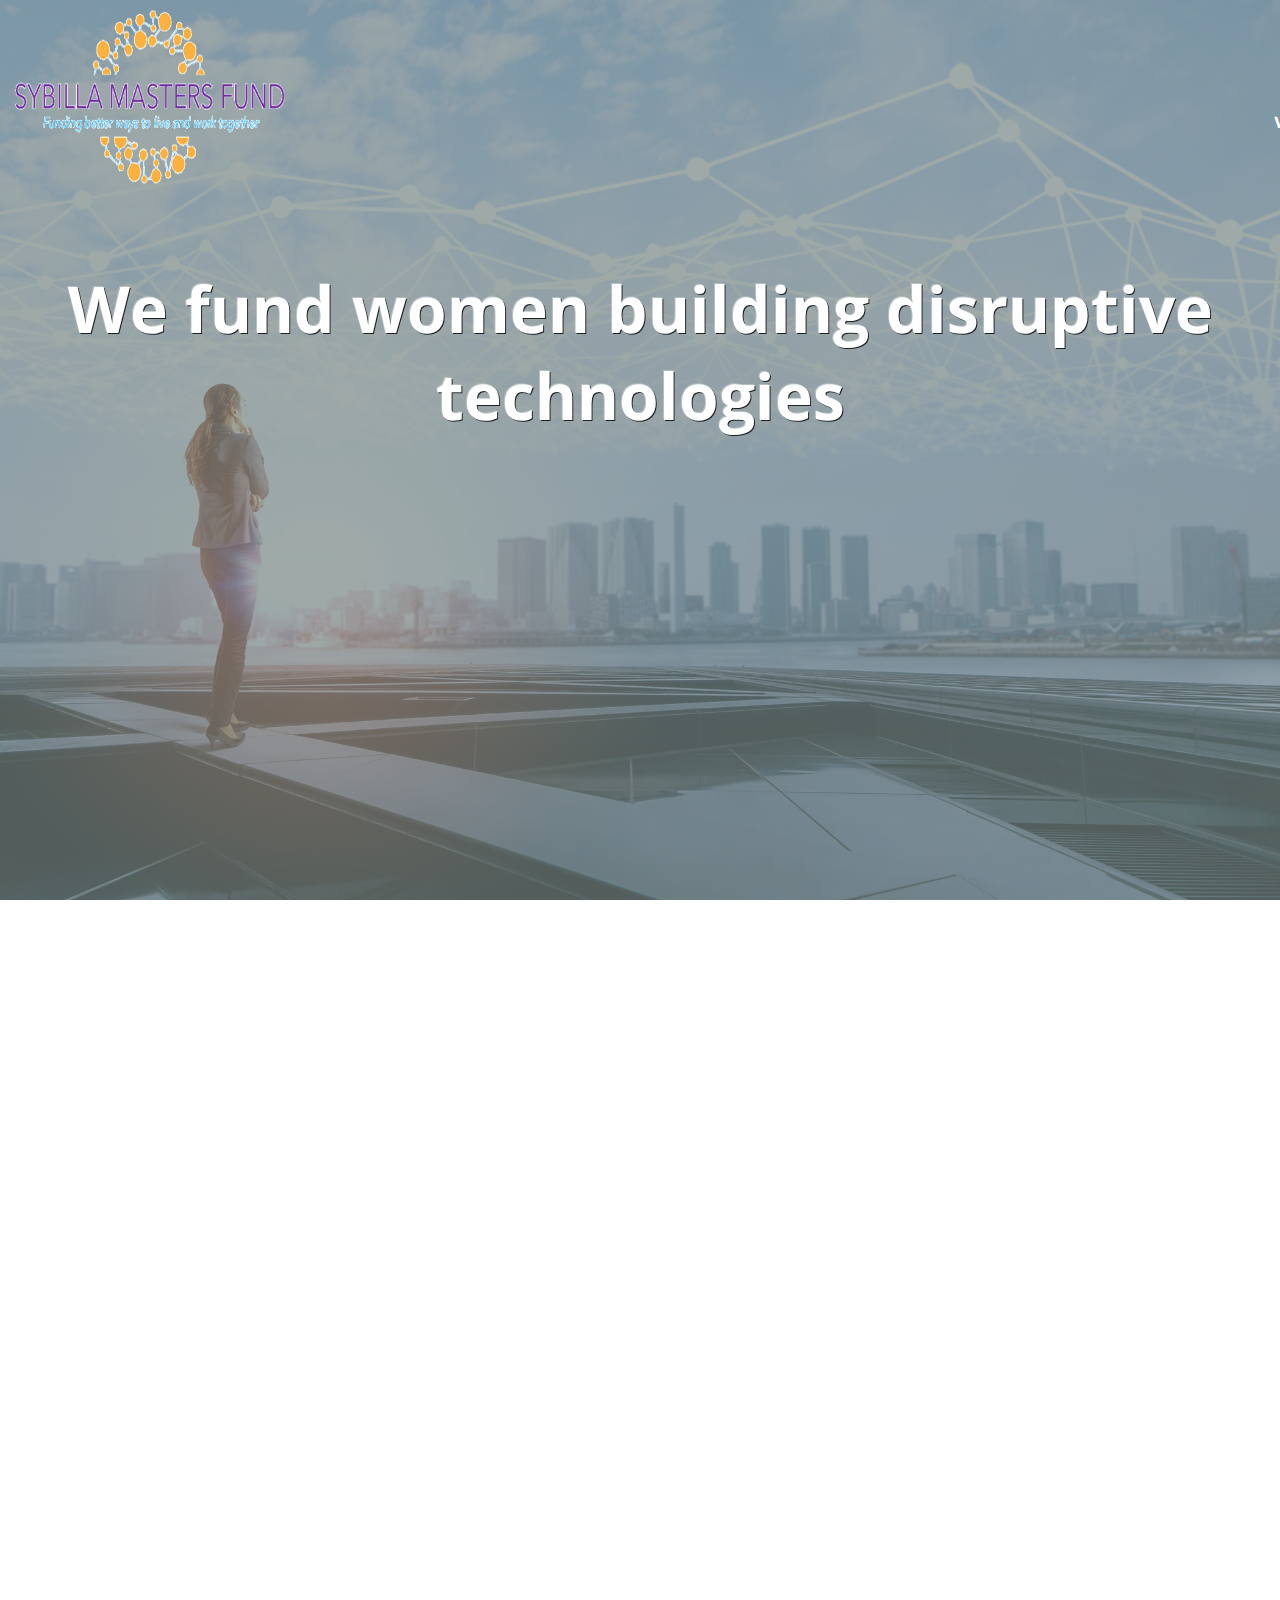
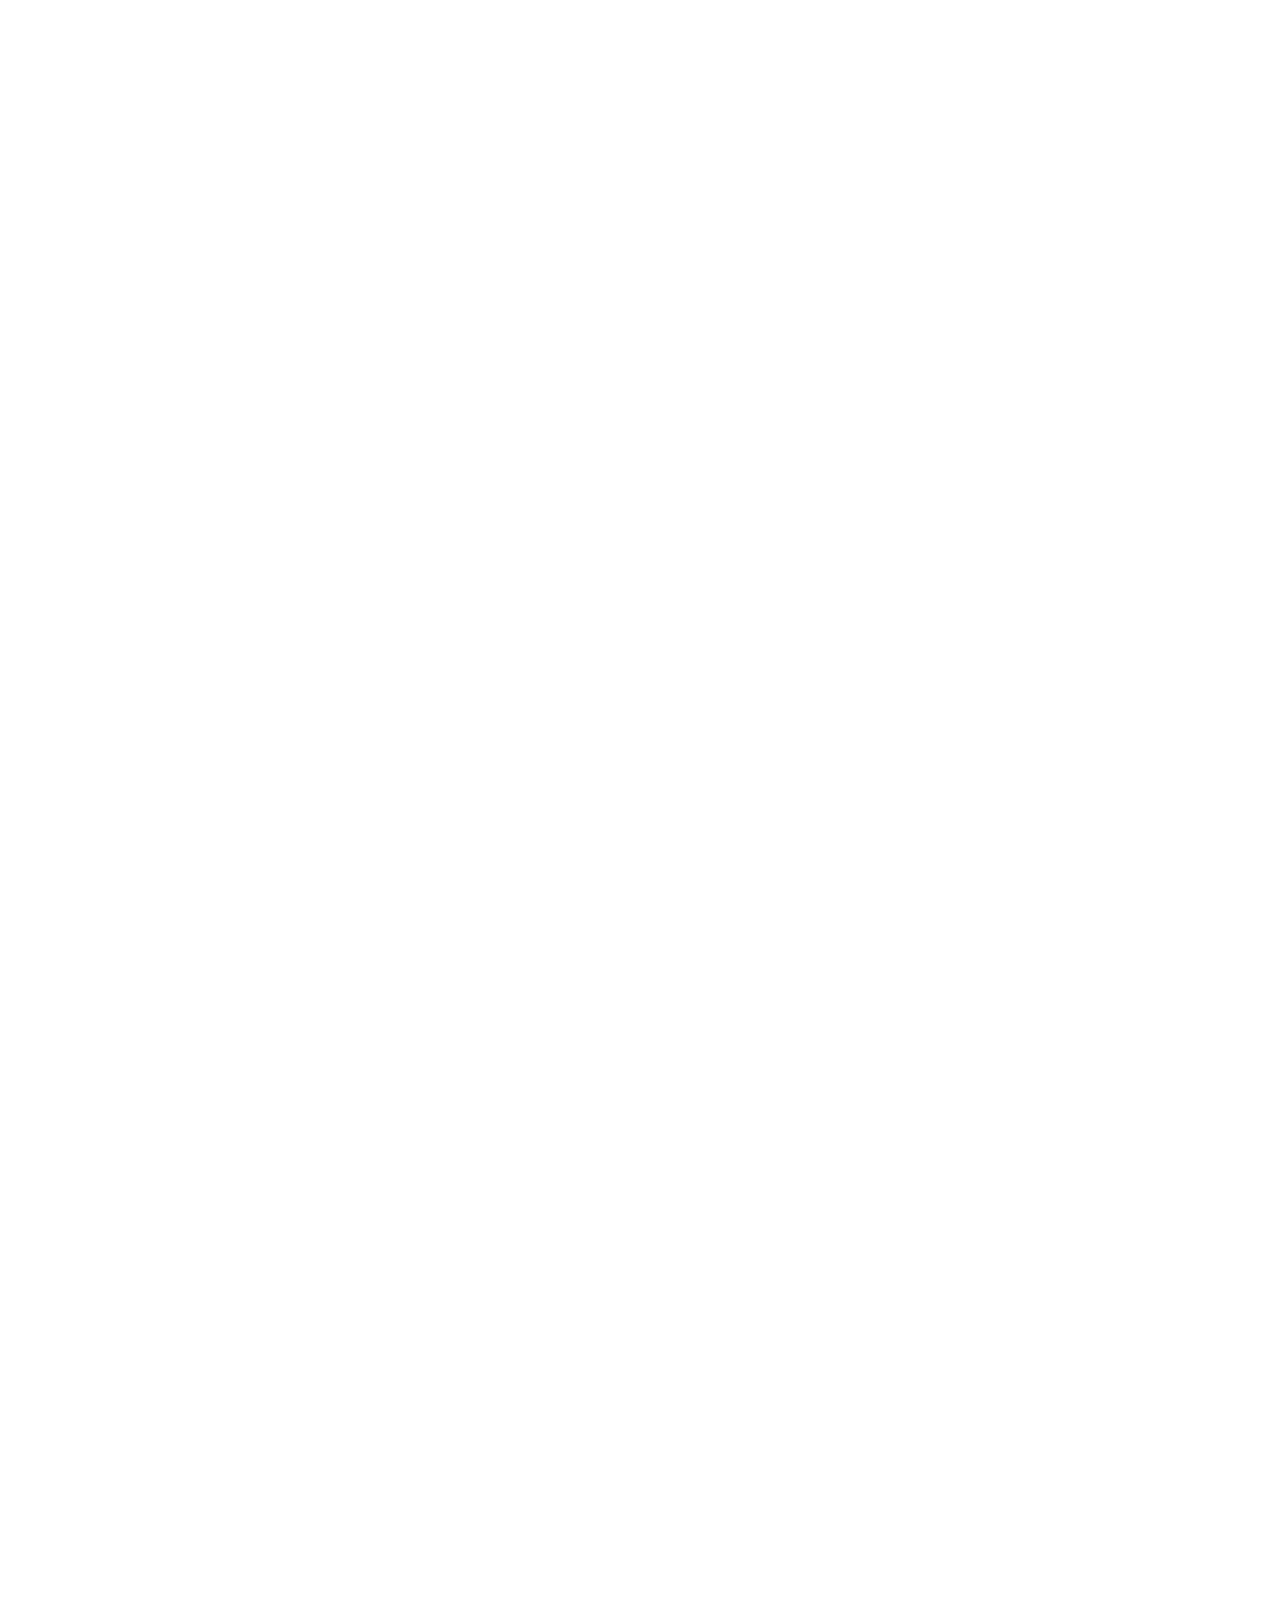
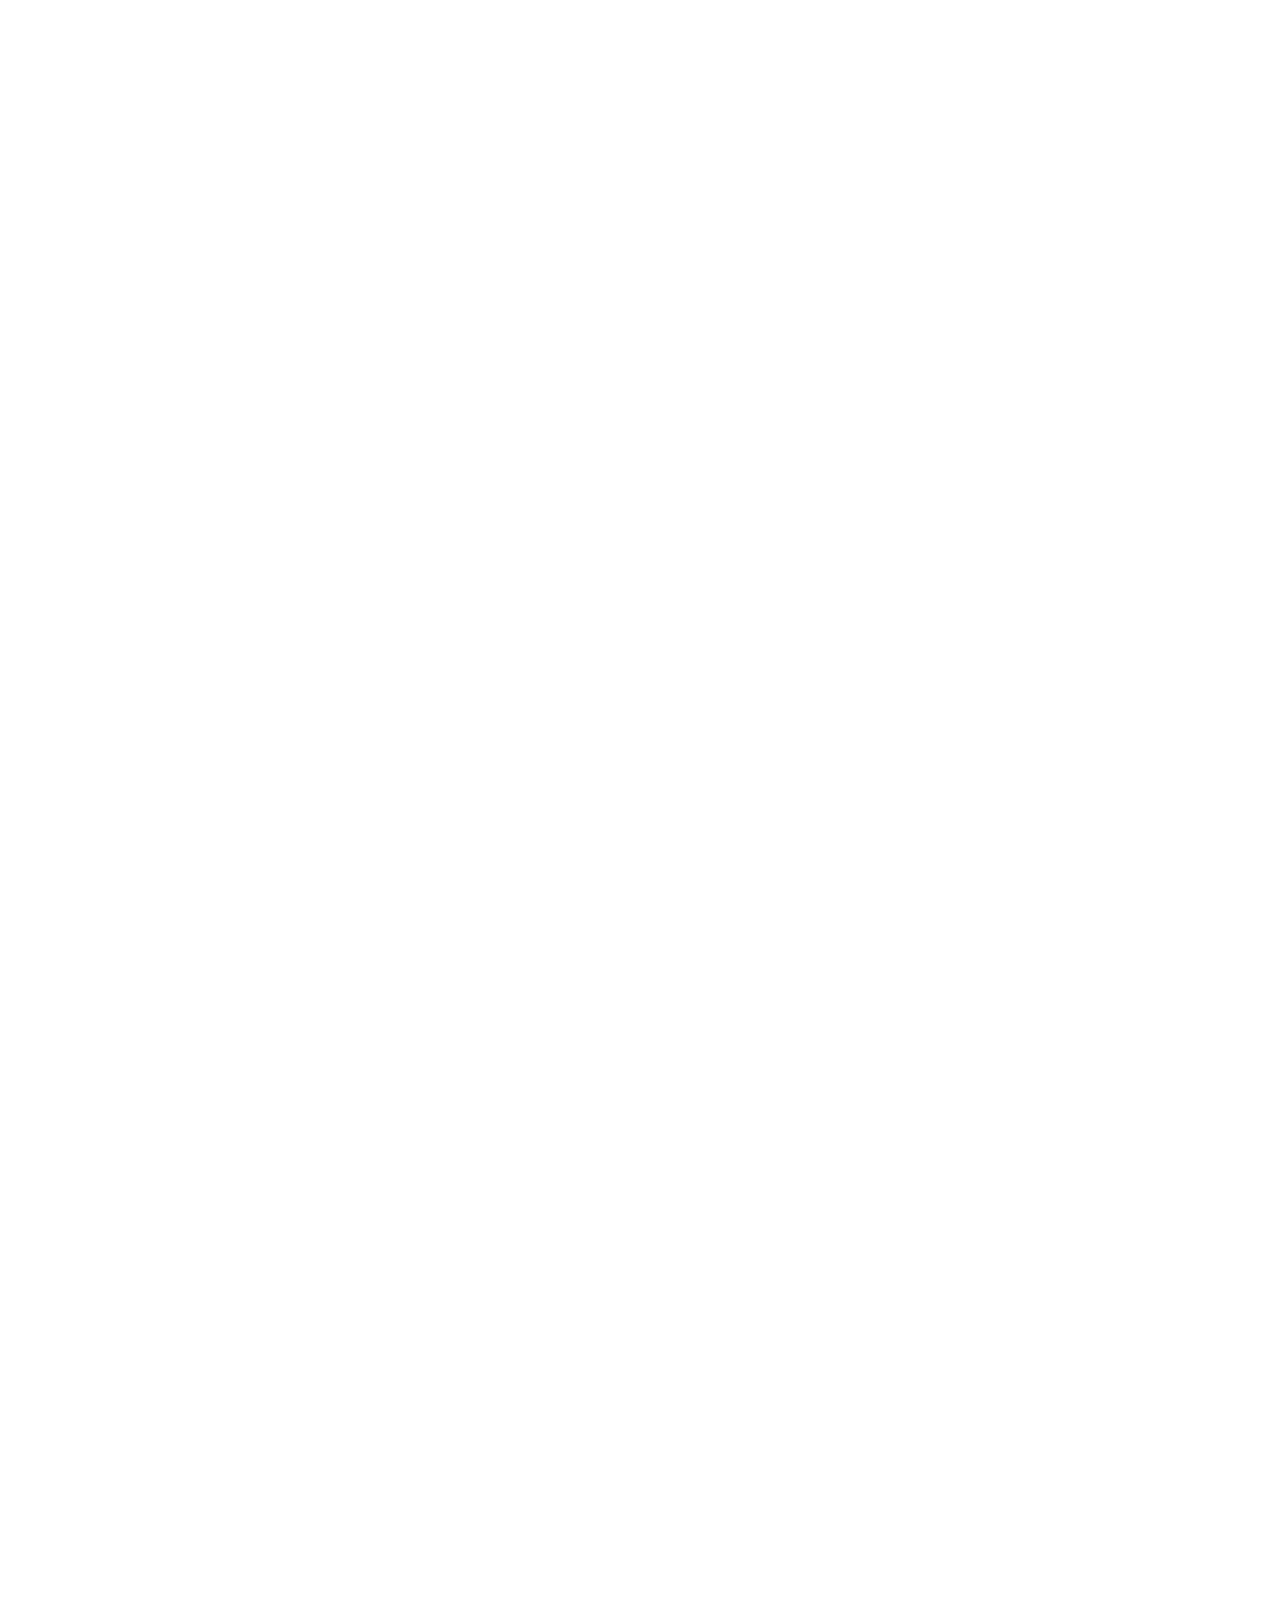
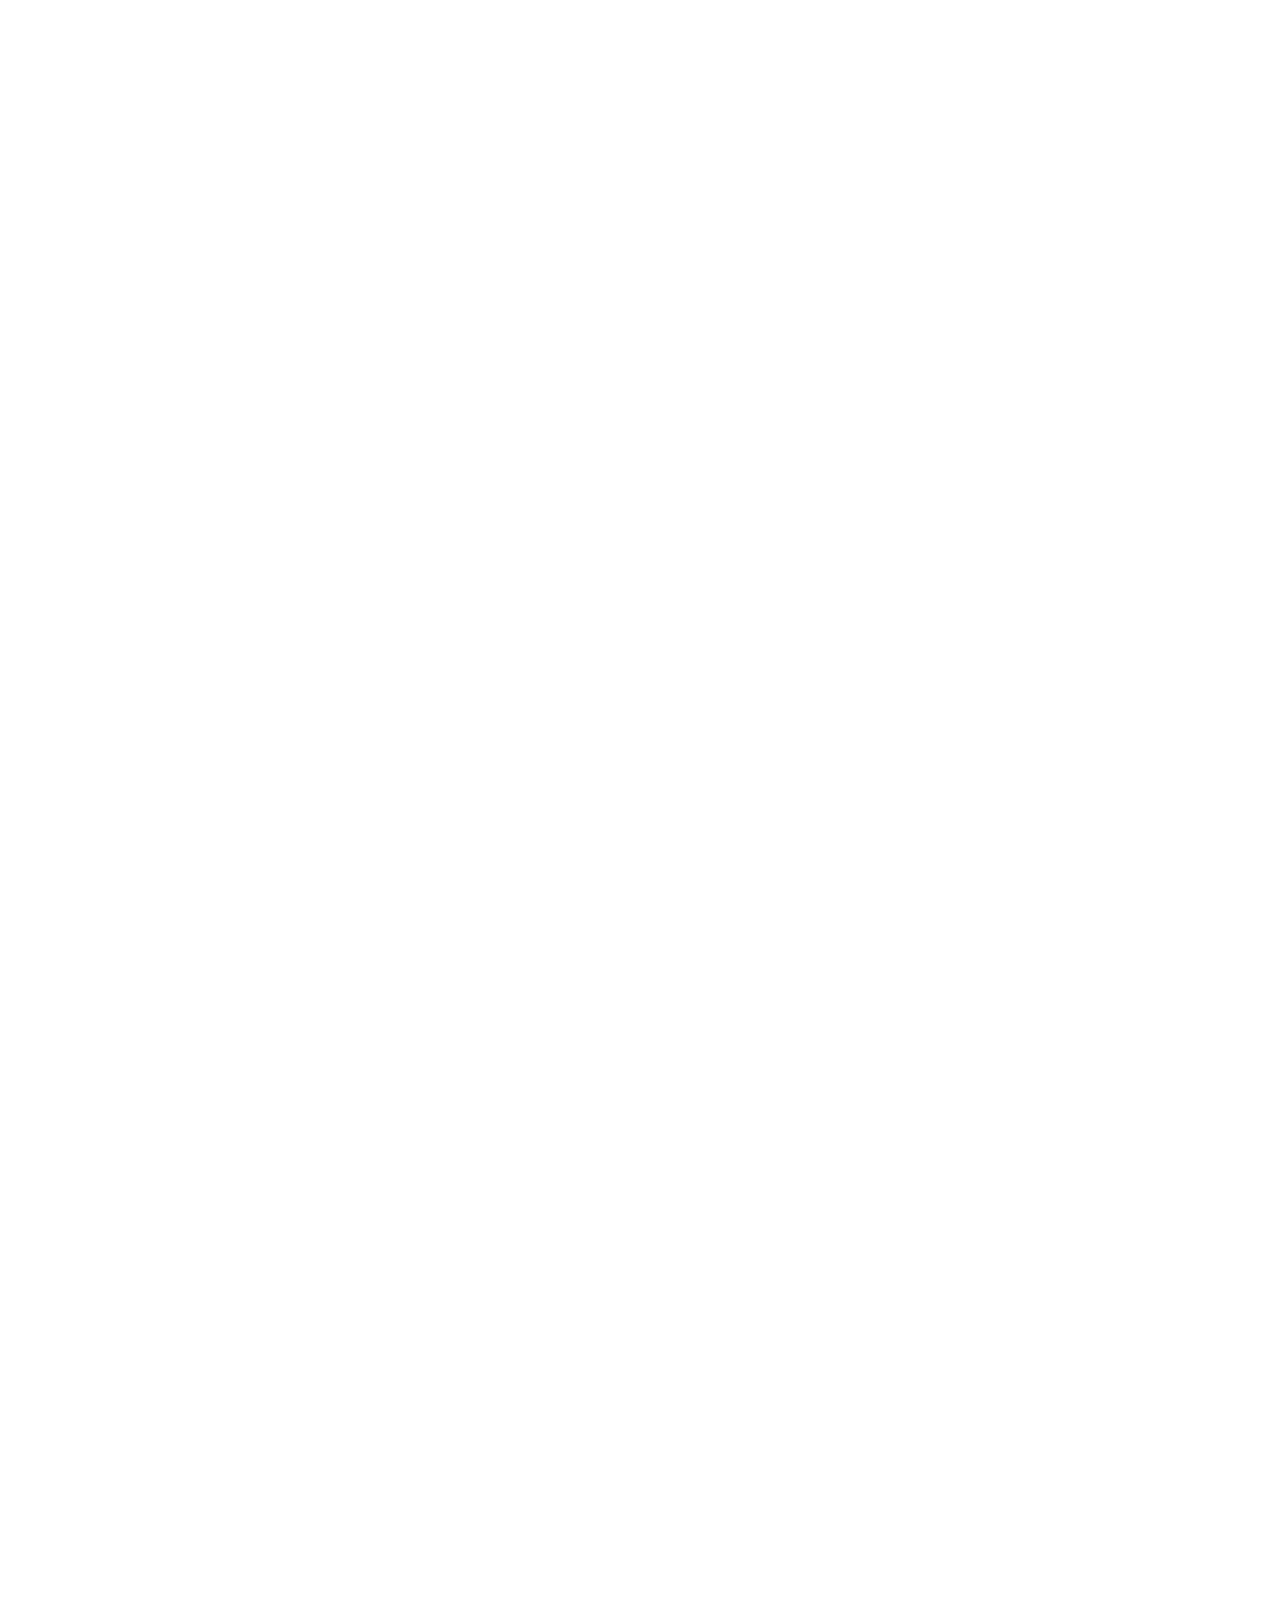
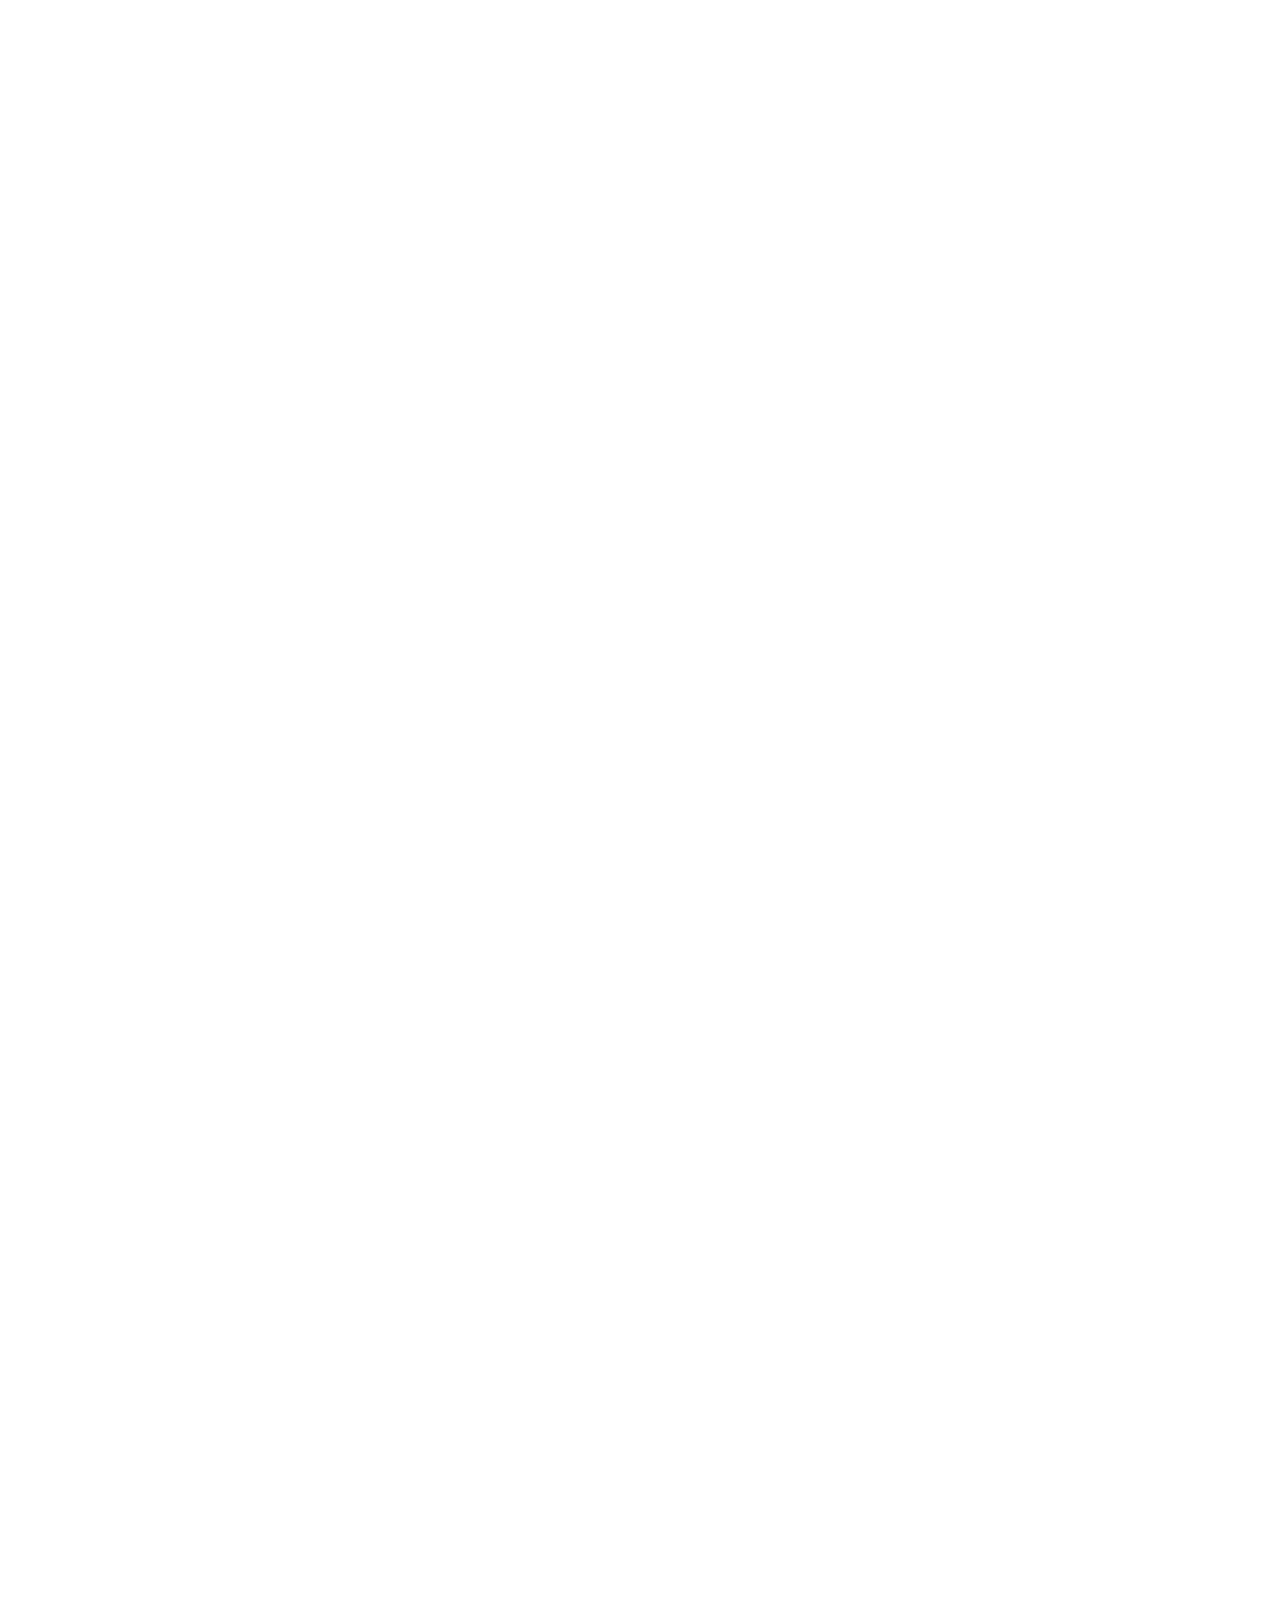
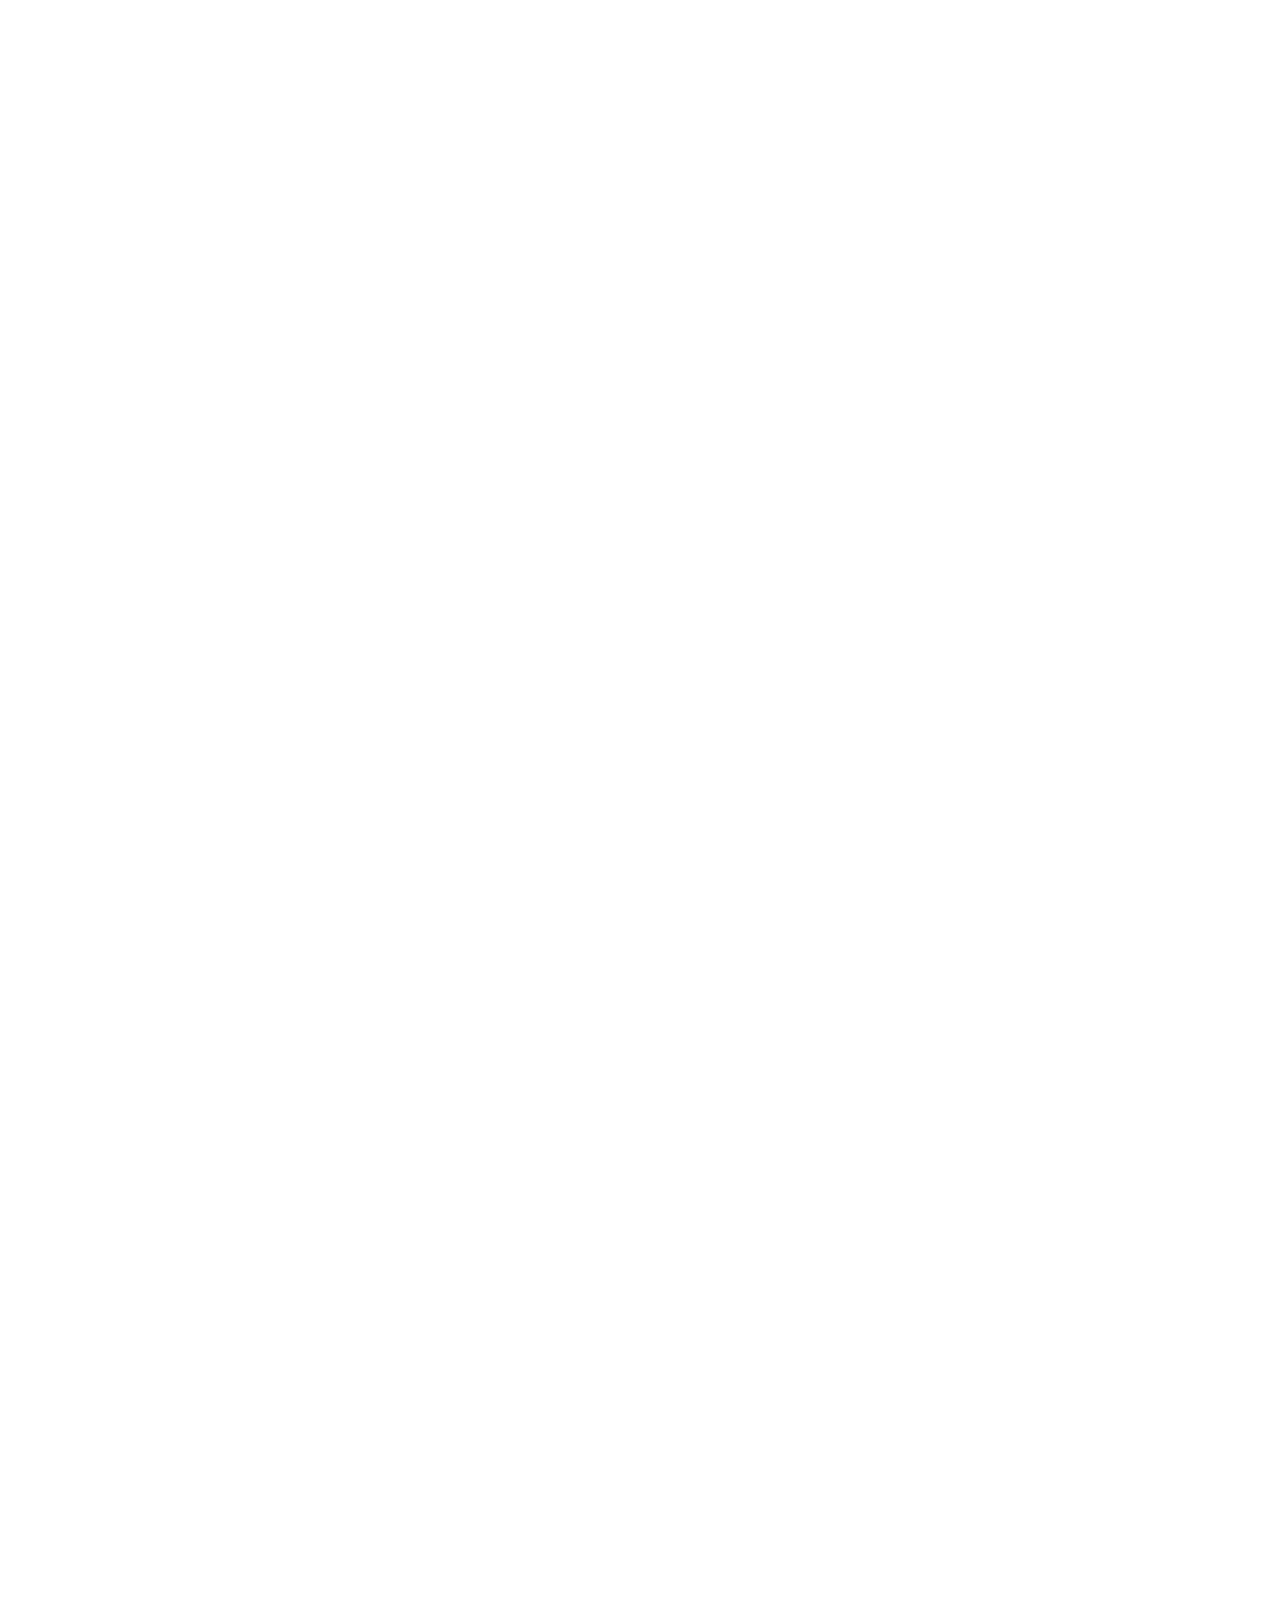
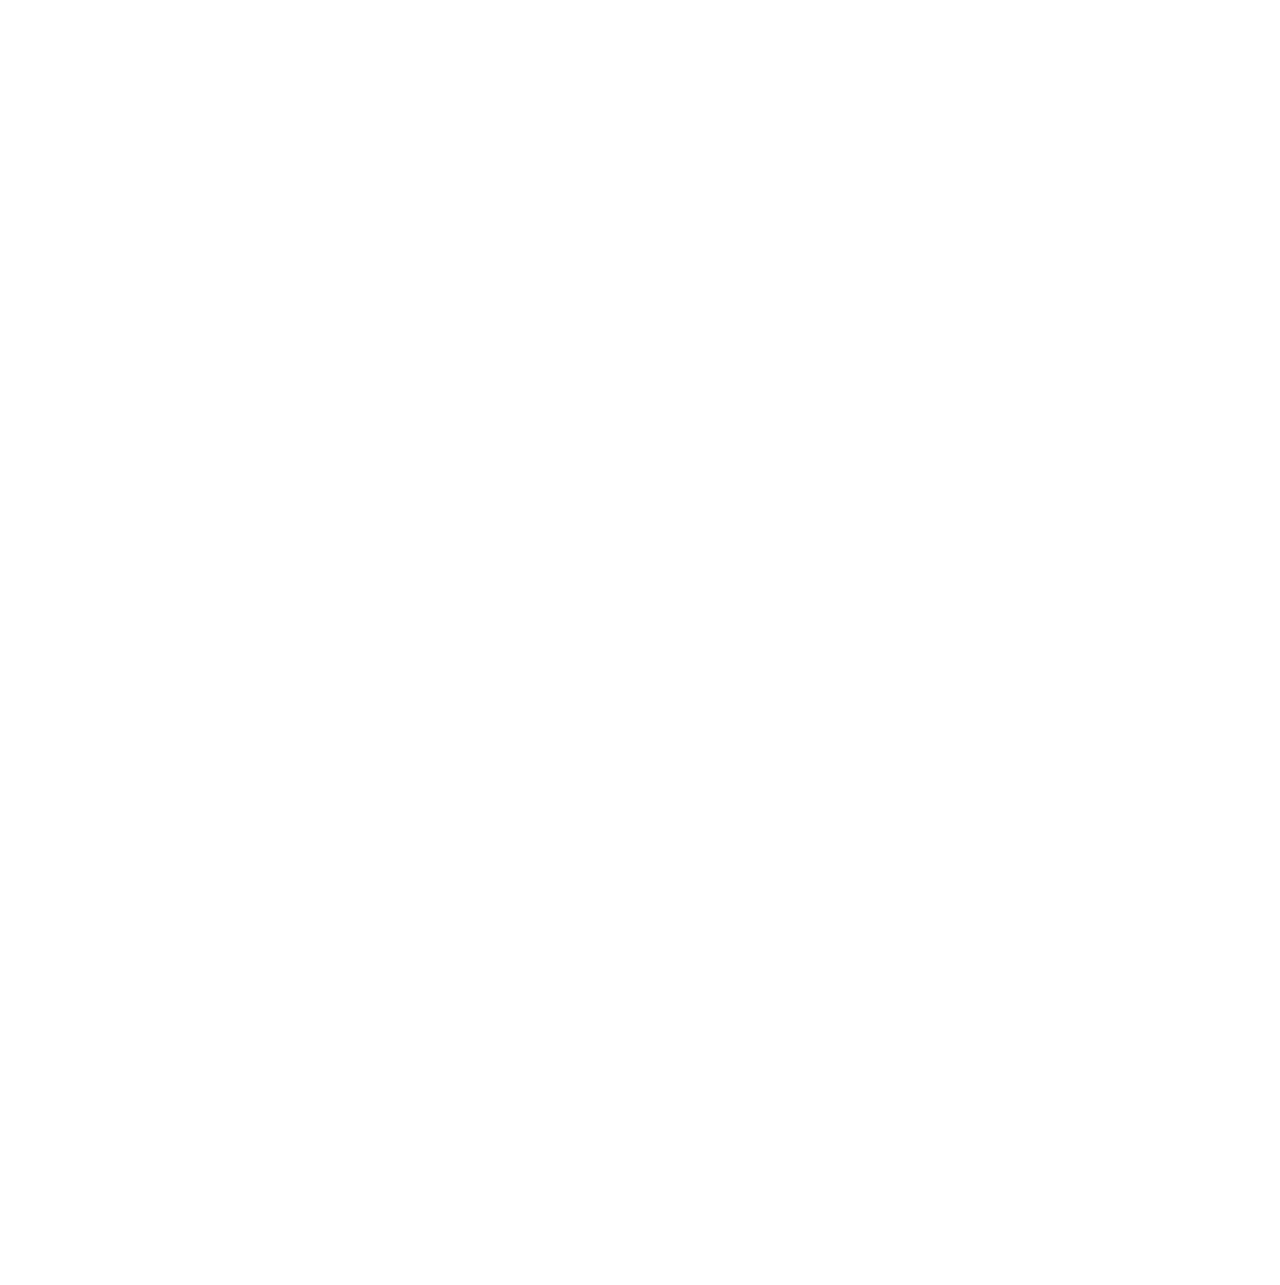
==== commit 5a4eb98c: "call changes" ====
--- a/index.html
+++ b/index.html
@@ -31,15 +31,16 @@
   <section class="hero">
         <div class="container" style = "position: relative;">
 			<div class = "row">
-			<div class = "logo col-md-6 col-sm-6">
-				<img src = "images/smflogo.svg" width = "350" height = "275" alt "sybilla masters fund logo">
+			<div style = "text-align: left; padding-right: 5%;" class = "logo col-md-6 col-sm-6">
+				<img style = "padding-left: -20%; padding-bottom: 5%;" src = "images/smftransparent.png" width = "300" height = "200" alt "sybilla masters fund logo">
 			</div>
 			<div class = "col-md-6 col-sm-6">
 				<ul class = "nav" style="list-style-type:none; text-align: right;">
-					<div><li><a href = "" class = "cool-link">Home</a></li><div>
+					<div><li><a href = "#about" class = "cool-link">About Us</a></li><div>
+					<div><li><a href = "#team" class = "cool-link">Our Team</a></li></div>
+					<div><li><a href = "" class = "cool-link">Our Fund</a></li></div>
+					<div><li><a href = "#where" class = "cool-link">Where We Invest</a></li></div>
 					<div><li><a href = "#portfolio" class = "cool-link">Portfolio</a></li></div>
-					<div><li><a href = "#team" class = "cool-link">Team</a></li></div>
-					<div><li><a href = "#about-us" class = "cool-link">About</a></li></div>
 					<div><li><a href = "faq.html" class = "cool-link">FAQ</a></li></div>
 					<div><li><a href = "#contact" class = "cool-link">Contact</a></li></div>
 				</ul>
@@ -51,20 +52,16 @@
 		</div>
     </section>
 	
-	<section id = "">
+	<section id = "about">
 	<div class="text-intro">
 	<h1>Sybilla Masters Fund</h1>
-		<p>The Sybilla Masters Fund is chartered to source, fund, and champion diverse founding teams with at least one woman in a position of strategic and operational control. The Fund is an intentional effort to increase the ability of capable teams comprising all genders and backgrounds to succeed at scalable entrepreneurship and enjoy the bounty of their efforts.</p>
-	</div>
-	</section>
-
-	<section style = "padding-top: 5%;
-	padding-bottom: 5%;" id = "#portfolio" class = "blue">
-		<h1>Portfolio</h1>
-	</section>
+		<p style = "padding-top: 5%; padding-bottom: 20%;">The Sybilla Masters Fund is chartered to source, fund, and champion diverse founding teams with at least one woman in a position of strategic and operational control. The Fund is an intentional effort to increase the ability of capable teams comprising all genders and backgrounds to succeed at scalable entrepreneurship and enjoy the bounty of their efforts.</p>
+	</div>
+	</section>
+	
 	
 	<section id = "team">
-	<div>
+	<div class = "blue" style= "padding-top: 5%; padding-bottom: 5%;">
 	<h1>Meet the Sybilla Masters Team</h1>
 	<p class = "over">The Sybilla Masters Fund was founded by two industry veterans in January 2018.  As two successful trailblazers, we saw the value in investing in women and promoting gender equality in this male dominated Venture Capital Funding landscape. We already knew from our experiences that gender diversity is CRITICAL to entrepreneurial success. We created The Sybilla Masters Fund to focus on collaborating and investing in gender diverse start-ups, with at least one woman in a position of strategic and operational control, which we deem a more risk-intelligent approach to venture capital.  </p>
 	</div>
@@ -218,19 +215,12 @@
 	</section>
 	<script src='https://cdnjs.cloudflare.com/ajax/libs/jquery/2.1.3/jquery.min.js'></script>
 	<script type="text/javascript">
-		$(".btn").click(function(){
-  $(".modal-window").addClass("visible");
-});
-
-$(".modal-close").click(function(){
-  $(".modal").removeClass("visible");
-});
-		$(document).click(function(event) {
-  //if you click on anything except the modal itself or the "open modal" link, close the modal
-  if (!$(event.target).closest(".modal-window,.btn").length) {
-    $("body").find(".modal-window").removeClass("visible");
+
+window.onclick = function(event) {
+  if (event.target == modal) {
+    modal.style.display = "none";
   }
-});
+}
 	</script>
 	
 	
@@ -266,7 +256,7 @@
 	<!-- end our story -->
 	
 	<!-- quotes -->
-	<section class = "orange1">
+	<section id = "where" class = "orange1">
 	<div style = "padding-top: 5%; padding-bottom: 5%;" class = "container">
 		<h1> Diverse Funding Teams Deliver Higher ROI</h1>
 		<div class = "row">
@@ -451,7 +441,10 @@
 		<p style = "text-align: center;">Founders benefit from a clean CAP table. We can include riders to be able to participate in follow on rounds, should the company reach a point of inflection indicating that equity funding is in order.</p>
 	</div>
 	
-	
+	<section style = "padding-top: 5%;
+	padding-bottom: 5%;" id = "portfolio" class = "blue">
+		<h1>Portfolio</h1>
+	</section>
 	
 	<section style = "padding-bottom: 5%;" id = "contact" class = "orange1">
 	<h1 style = "padding-top: 5%; padding-bottom: 3%;">Contact Us </h1>
@@ -466,7 +459,7 @@
 				<div class = "col-md-6" style = "text-align: center;">
 					<h1> For Founders & Entrepreneurs </h1>
 					<p>Sybilla Masters Fund is a gender lens investment fund seeking: </p>
-						<p><ul>
+						<p><ul style = "text-align: left;">
 							<li>diverse teams, with at least one woman in a position of strategic and operational control</li>
 							<li>global deal flow</li>
 							<li>unicorns in uncrowded spaces</li> 
--- a/style.css
+++ b/style.css
@@ -25,6 +25,9 @@
 	
 }
 
+.about {
+	height:100%;
+}
 
 /*navbar */
 .nav {
@@ -65,18 +68,22 @@
 
 .logo {
 	text-align: left;
-	padding-left: -20%;
-}
-
+	position: relative;
+}
+
+.about {
+	padding-top: 40%;
+	padding-bottom: 80%;
+}
 
 /* alternating colors */
 
 .orange1 {
-	background-color: #F9E79F;
+	background-color: #FCF3CF;
 }
 
 .blue {
-	background-color: #D0ECE7;
+	background-color: #E8F6F3;
 }
 
 .purple {
@@ -90,7 +97,6 @@
 	padding-top: 5%;
 	padding-bottom: 5%;
 	
-	
 }
 .history {
 	padding-top: 5%;
@@ -98,7 +104,7 @@
 .more {
 	padding-left: 10%;
 	padding-right: 10%;
-	background-color: #D0ECE7;
+	background-color: #E8F6F3;
 }
 
 .spacing {
@@ -112,7 +118,7 @@
 	padding-right: 10%;
 	padding-top: 5%;
 	padding-bottom: 5%;
-	background-color:#F9E79F;
+	background-color:#FCF3CF;
 }
 
 #process {
@@ -128,7 +134,7 @@
 
 .modal-window {
   position: fixed;
-  background-color: rgba(255, 255, 255, 0.25);
+  background-color: rgba(255, 255, 255, 0.5);
   top: 0;
   right: 0;
   bottom: 0;
@@ -150,7 +156,7 @@
   -webkit-transform: translate(-50%, -50%);
           transform: translate(-50%, -50%);
   padding: 2em;
-  background: #EAE8E8;
+  background: white;
   color: #333333;
 }
 .modal-window header {
@@ -234,14 +240,14 @@
     
     /* Flexbox stuff */
     /*display: flex;*/
-    /*justify-content: center;
-    align-items: center;*/
+    justify-content: center;
+    align-items: center;
     
     /* Text styles */
     /*text-align: center;*/
 	
 	/* background styles */
-	background-image: linear-gradient( rgba(0, 0, 0, 0.2), rgba(0, 0, 0, 0.2) ), url('images/hero2.jpeg');
+	background-image: linear-gradient( rgba(0, 0, 0, 0.5), rgba(0, 0, 0, 0.5) ), url('images/stock2.jpg');
     background-size: cover;
     background-position: center center;
     background-repeat: no-repeat;
@@ -252,7 +258,10 @@
 .hero h1 {
     /* Text styles */
     font-size: 4em;
+	font-weight:bold;
+	text-shadow: -1px -1px 0px rgba(255,255,255,0.3), 1px 1px 0px rgba(0,0,0,0.8);
 	color: white;
+	padding-bottom: -10%;
     
     /* Margins */
     margin-top: 0;
